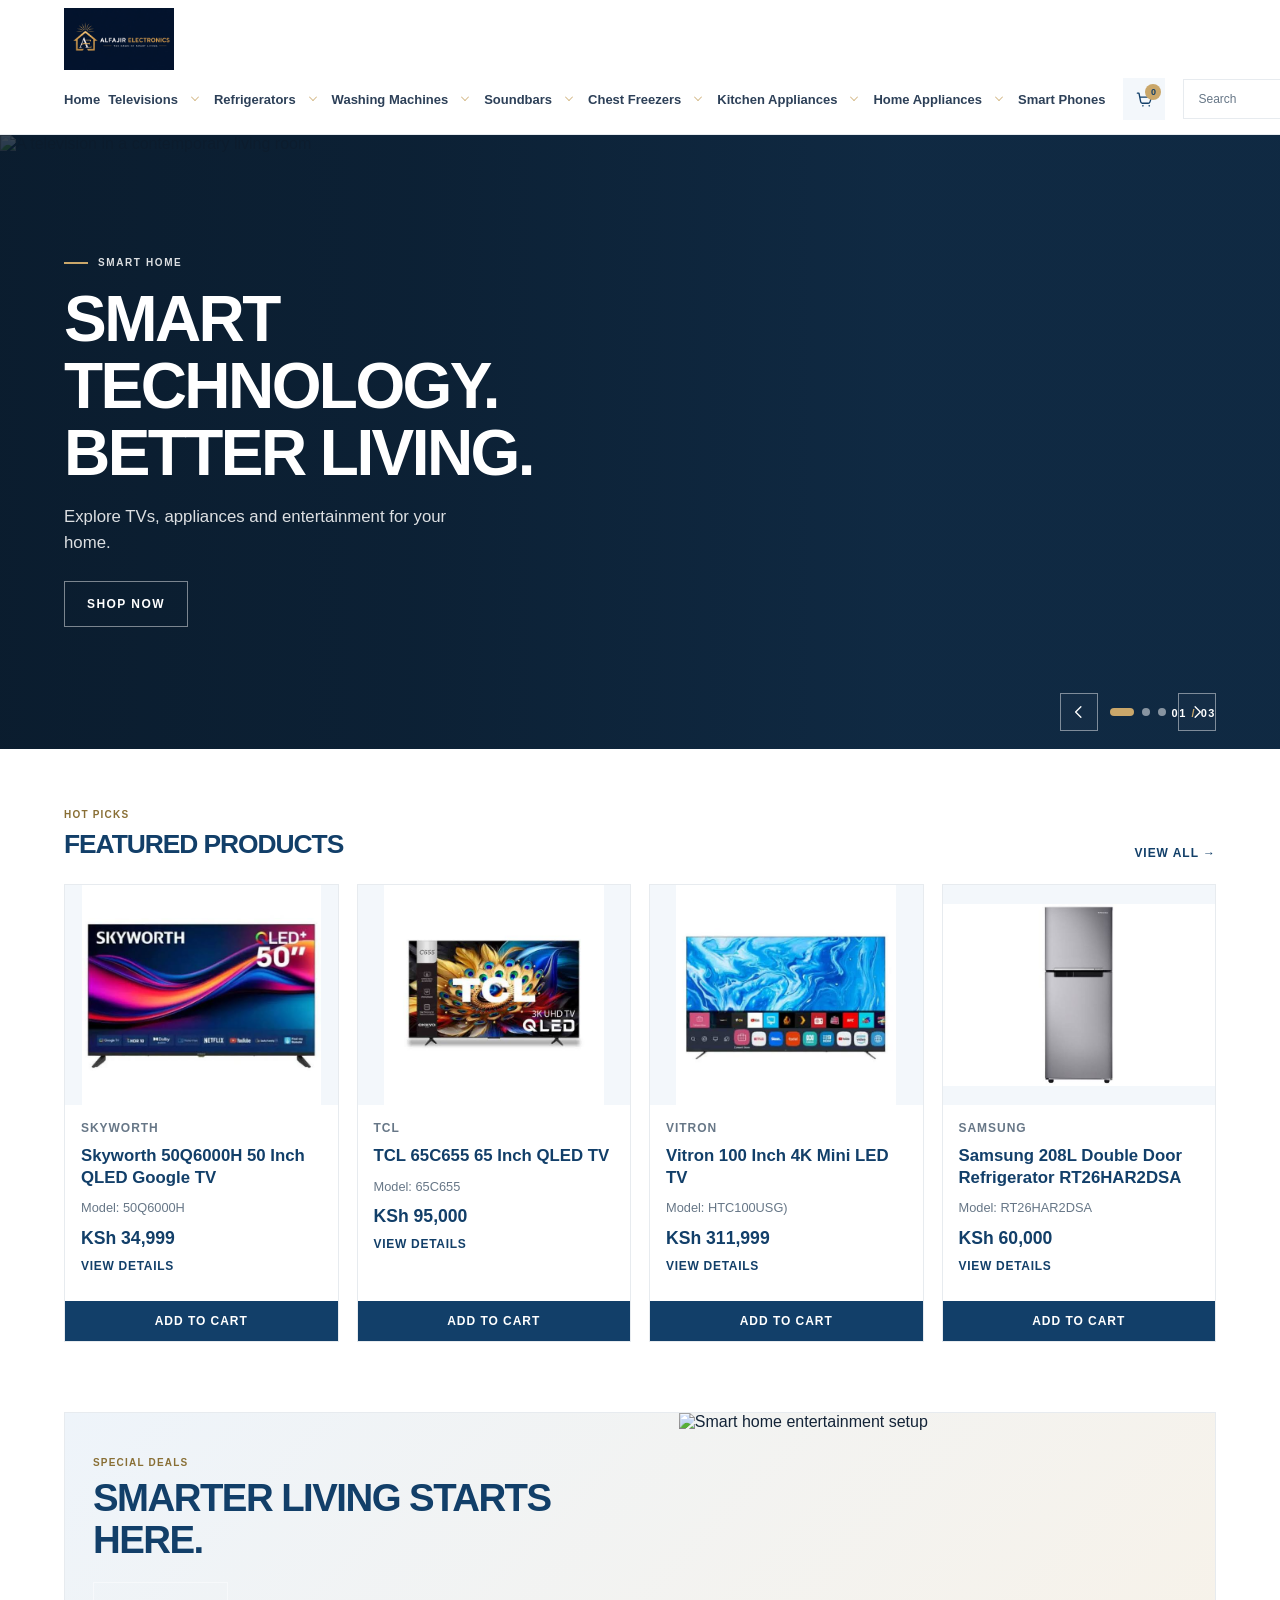
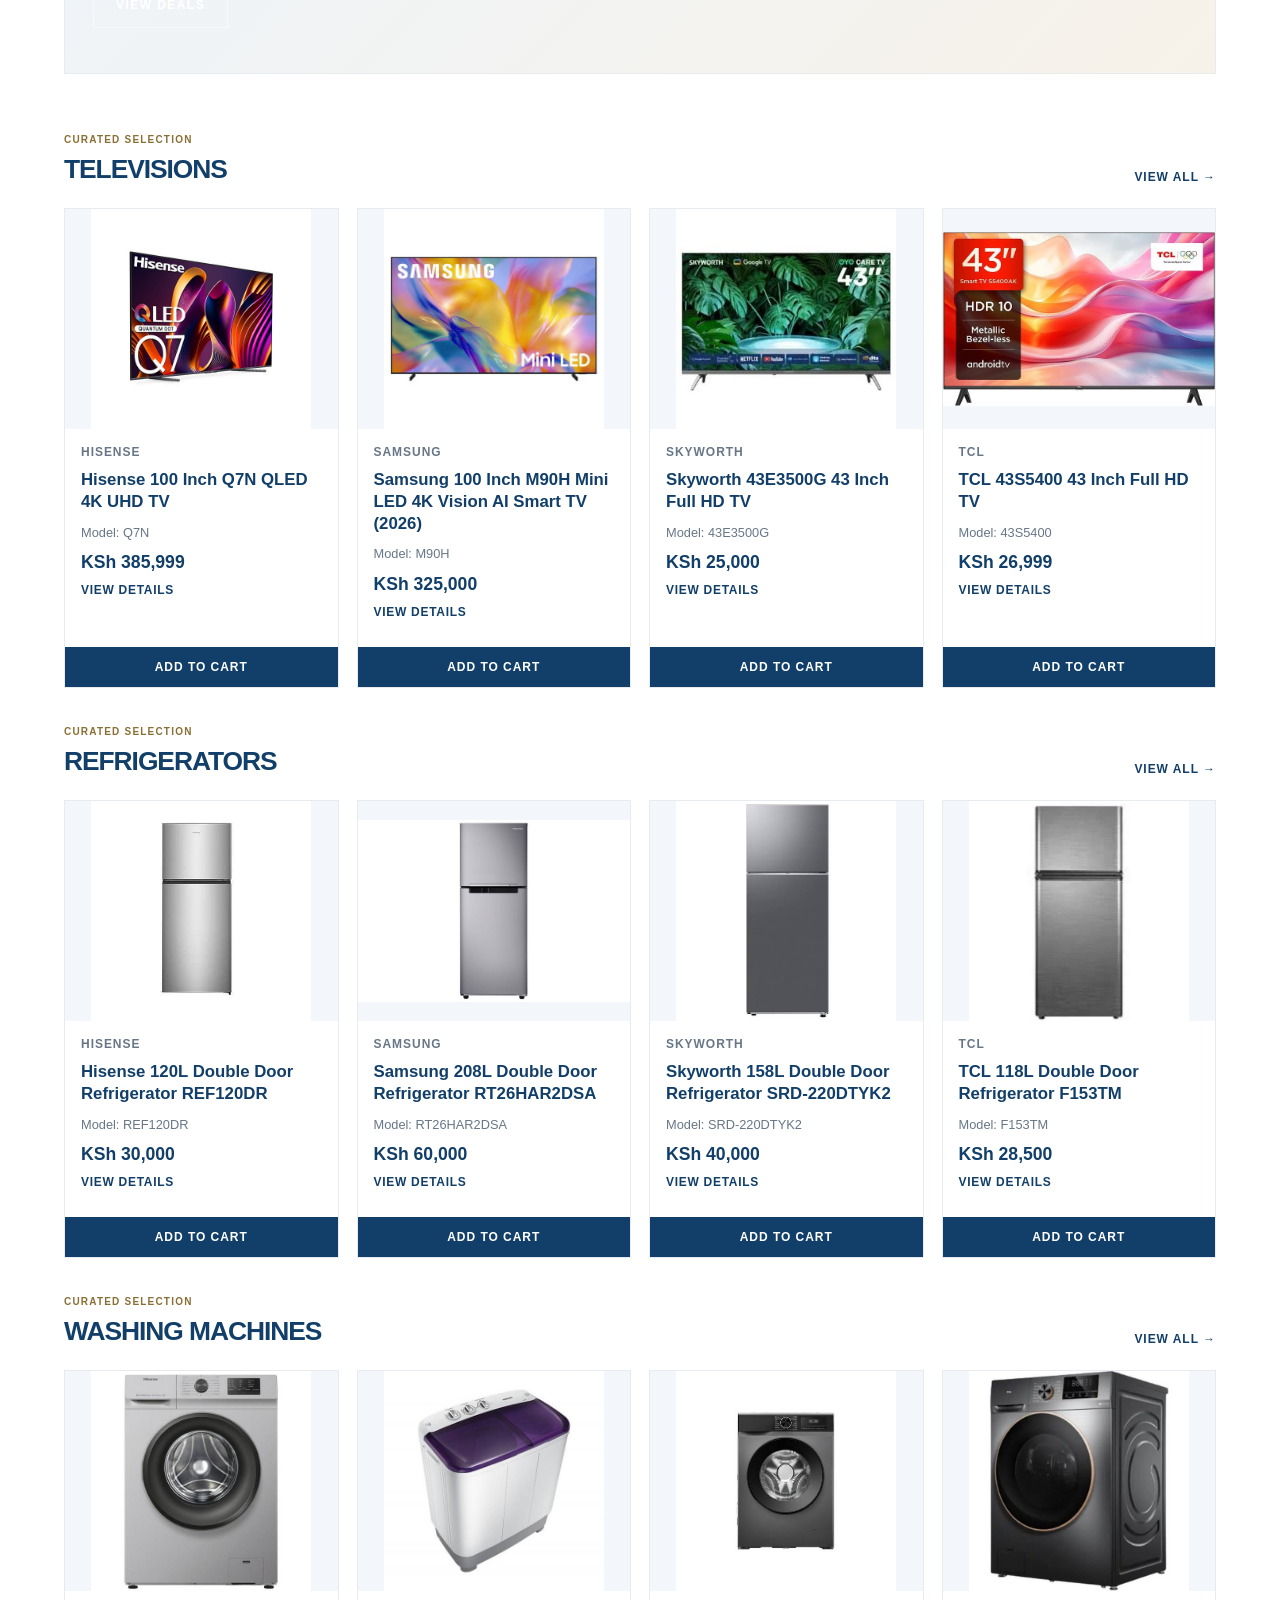
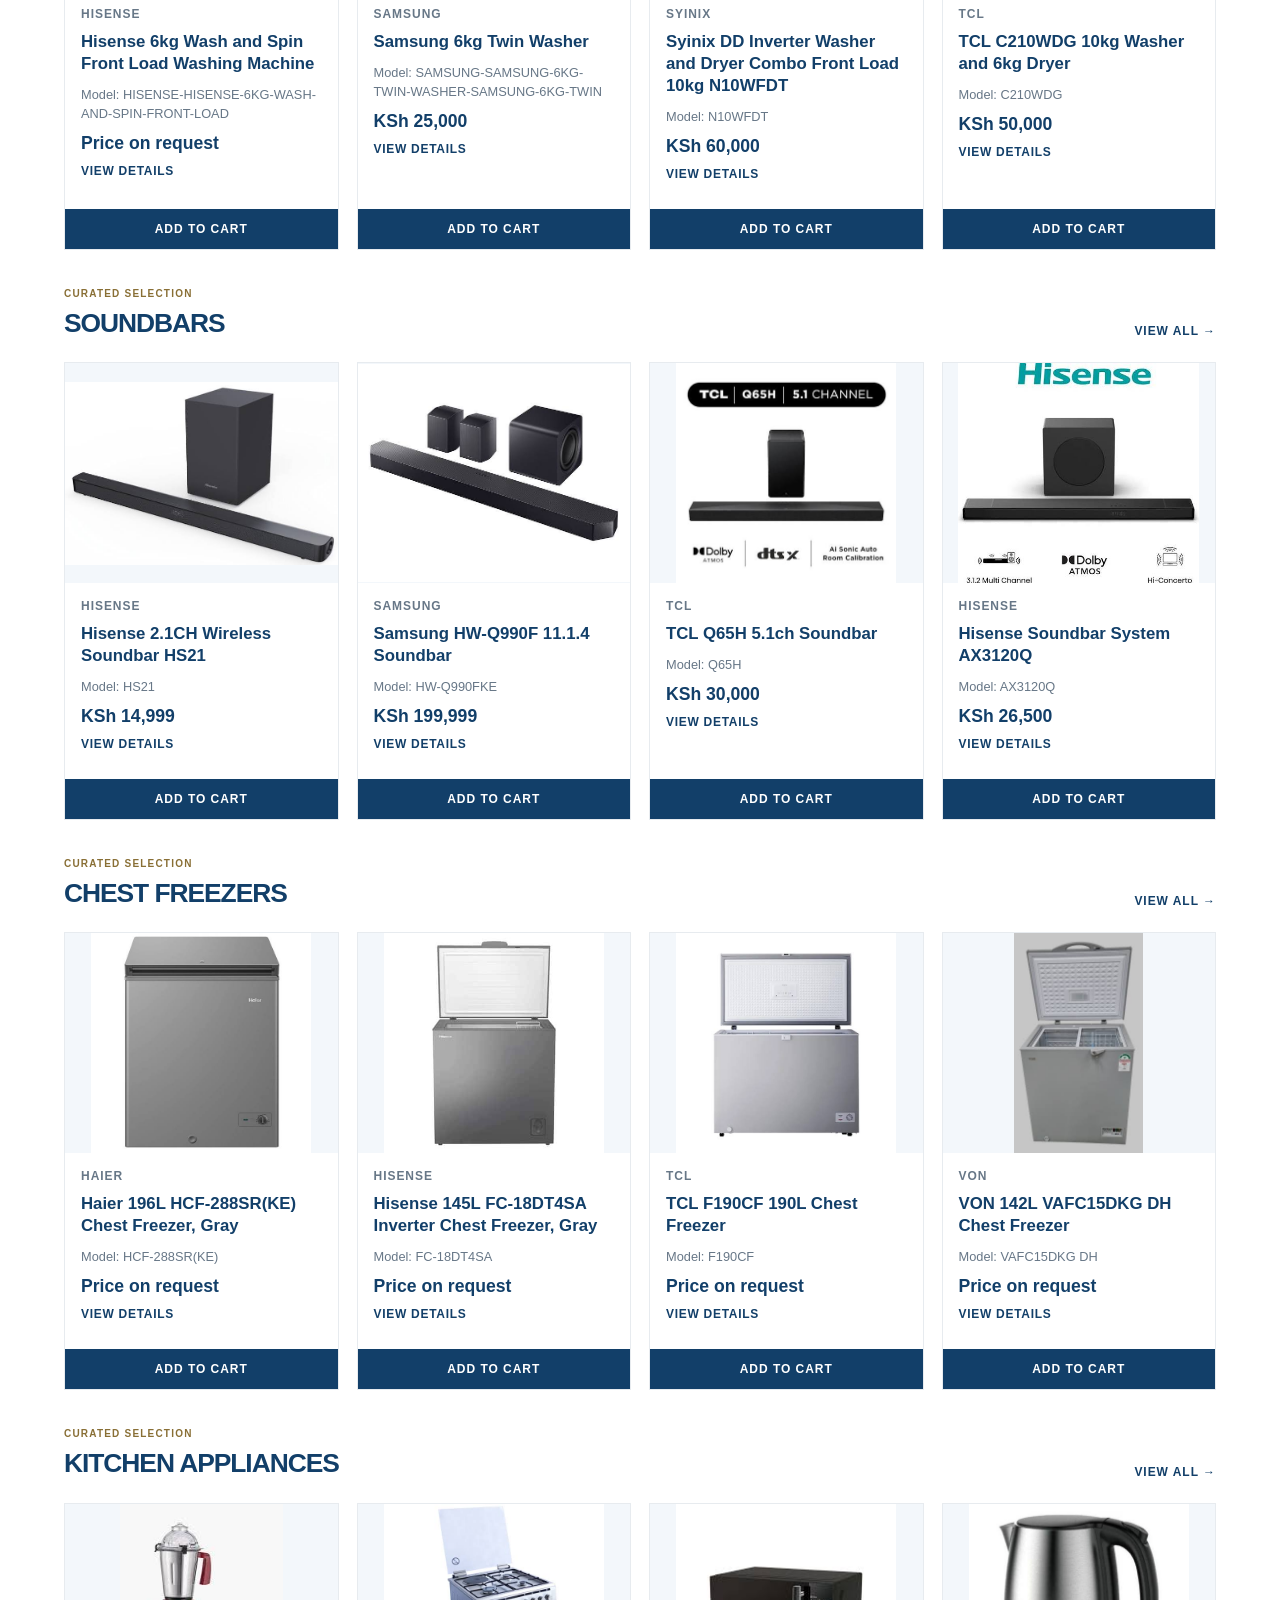
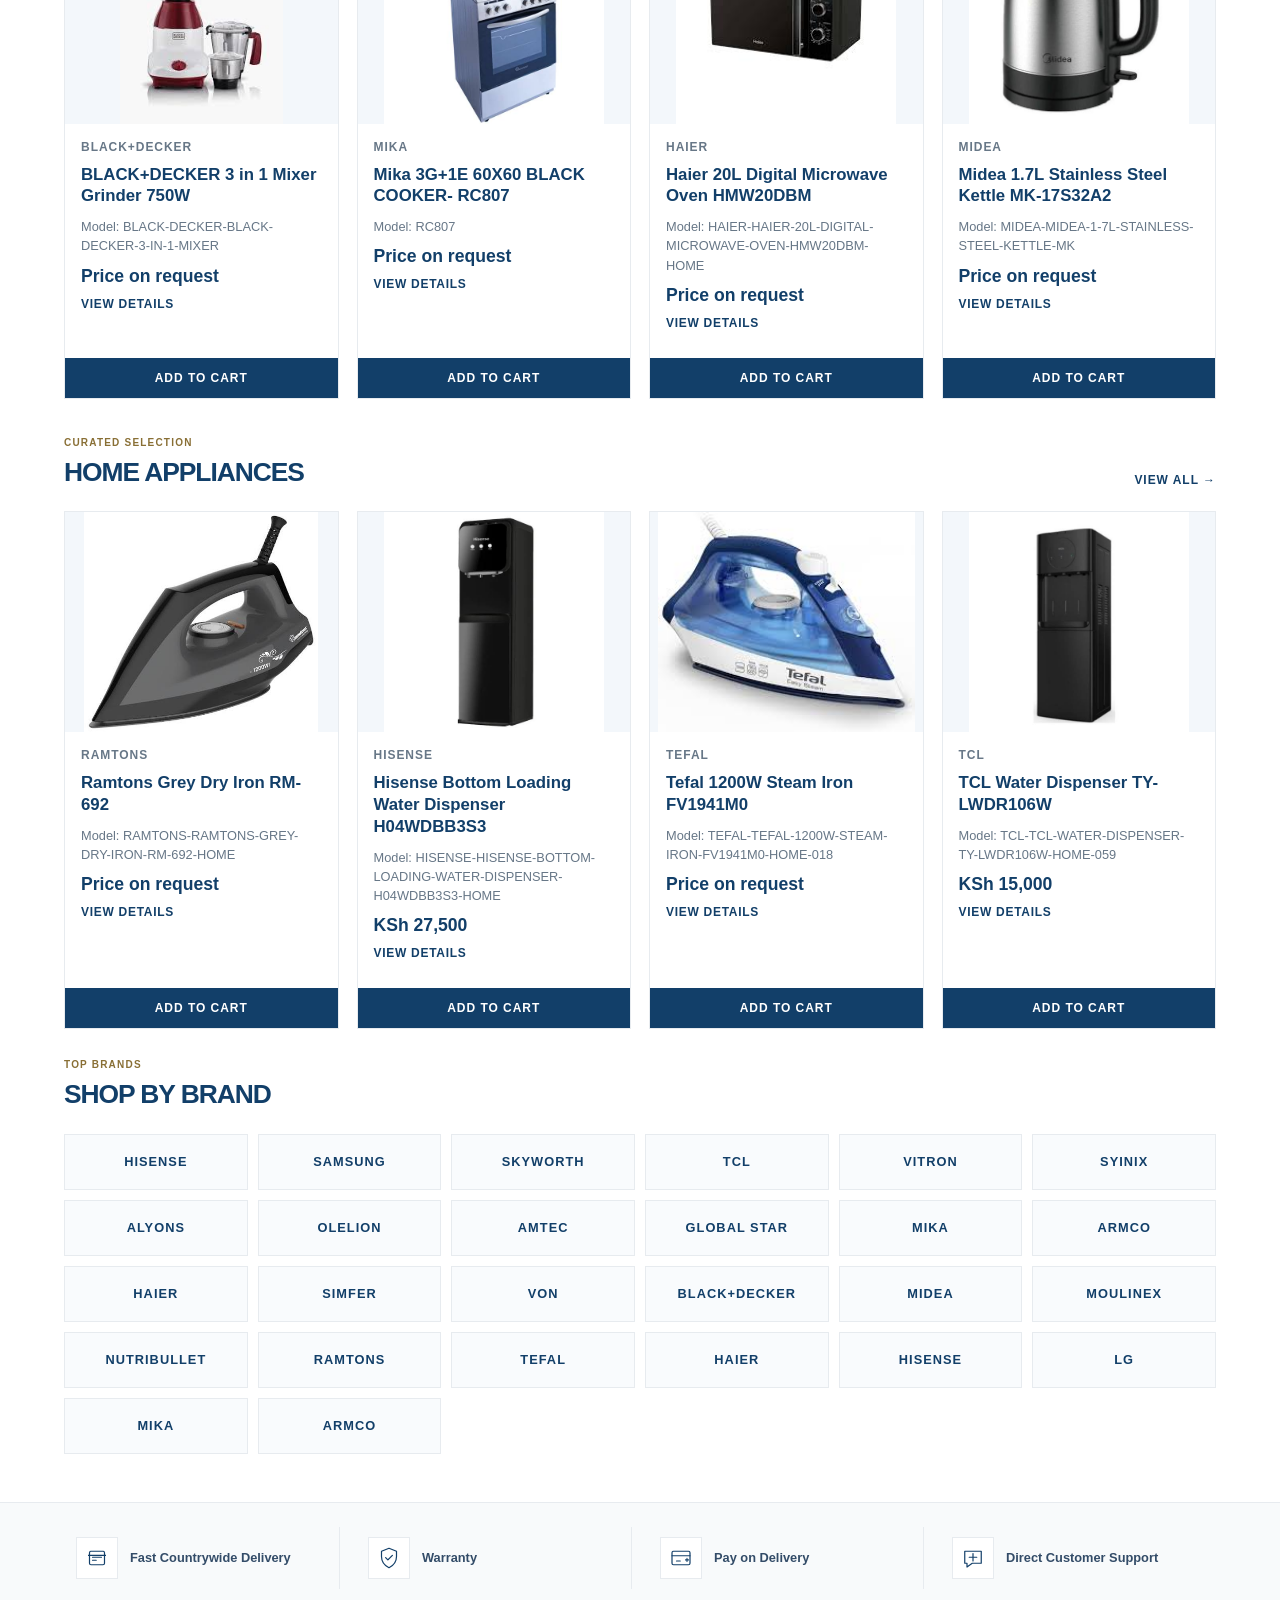
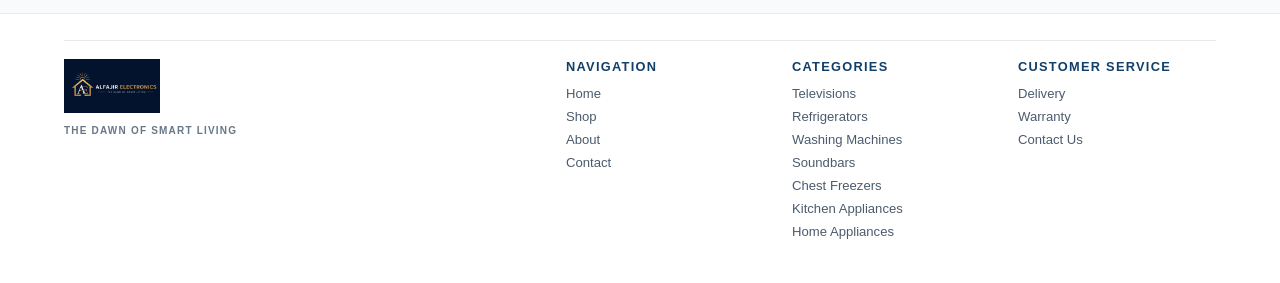
==== index.html @ 13060ac7 "Initial ALFAJIR website upload" ====
<!doctype html>
<html lang="en">
<head>
  <meta charset="utf-8">
  <meta name="viewport" content="width=device-width, initial-scale=1">
  <meta name="theme-color" content="#ffffff">
  <meta name="description" content="Discover electronics and home appliances at ALFAJIR. The dawn of smart living.">
  <title>ALFAJIR | The Dawn of Smart Living</title>
  <link rel="preconnect" href="https://images.unsplash.com">
  <link rel="stylesheet" href="css/style.css">
  <script src="js/products.js" defer></script>
  <script src="js/script.js" defer></script>
</head>
<body>
  <a class="skip-link" href="#main-content">Skip to content</a>

  <header class="site-header">
    <div class="header-inner">
      <a class="brand" href="index.html" aria-label="ALFAJIR home">
        <img class="brand-image" src="images/ALFAJIR LOGO.jpeg" alt="ALFAJIR logo" />
      </a>

      <button class="menu-toggle" type="button" aria-label="Open navigation" aria-expanded="false">
        <span></span>
        <span></span>
        <span></span>
      </button>

      <nav class="primary-navigation" id="primary-navigation" aria-label="Main navigation">
        <div class="category-navigation" id="category-navigation" aria-label="Shop by category"></div>
        <button class="cart-button" type="button" aria-label="View cart">
          <span class="cart-count" aria-live="polite">0</span>
          <svg viewBox="0 0 24 24" fill="none" aria-hidden="true">
            <path d="M3 4h2l2.2 11.1a2 2 0 0 0 2 1.6h7.7a2 2 0 0 0 1.9-1.4L21 9H6" stroke="currentColor" stroke-width="1.7" stroke-linecap="round" stroke-linejoin="round" />
            <circle cx="10" cy="20" r="1" fill="currentColor" />
            <circle cx="18" cy="20" r="1" fill="currentColor" />
          </svg>
        </button>
        <form class="search-form" role="search" aria-label="Search ALFAJIR">
          <label class="visually-hidden" for="site-search">Search ALFAJIR</label>
          <input id="site-search" name="q" type="search" placeholder="Search" autocomplete="off">
          <button type="submit" aria-label="Search">
            <svg viewBox="0 0 24 24" fill="none" aria-hidden="true">
              <circle cx="10.8" cy="10.8" r="6.3" stroke="currentColor" stroke-width="1.7" />
              <path d="m15.5 15.5 4.2 4.2" stroke="currentColor" stroke-width="1.7" stroke-linecap="round" />
            </svg>
          </button>
        </form>
      </nav>
    </div>
  </header>

  <main id="main-content">
    <section class="hero" id="home" aria-label="Featured announcements">
      <div class="hero-slides" aria-live="polite">
        <article class="hero-slide is-active" aria-hidden="false">
          <img class="hero-image" src="https://images.unsplash.com/photo-1593359677879-a4bb92f829d1?auto=format&fit=crop&w=1800&q=85" alt="A television in a contemporary living room" fetchpriority="high">
          <div class="hero-shade"></div>
          <div class="hero-content">
            <p class="eyebrow"><span></span> SMART HOME</p>
            <h1>SMART TECHNOLOGY. BETTER LIVING.</h1>
            <p class="hero-description">Explore TVs, appliances and entertainment for your home.</p>
            <a class="hero-link" href="#featured">SHOP NOW</a>
          </div>
          <p class="slide-note">01 <span>/</span> 03</p>
        </article>

        <article class="hero-slide" aria-hidden="true">
          <img class="hero-image" src="https://images.unsplash.com/photo-1556911220-bff31c812dba?auto=format&fit=crop&w=1800&q=85" alt="A bright, modern kitchen" loading="lazy">
          <div class="hero-shade"></div>
          <div class="hero-content">
            <p class="eyebrow"><span></span> HOME UPGRADE</p>
            <h2>UPGRADE YOUR HOME</h2>
            <p class="hero-description">Quality appliances from trusted brands.</p>
            <a class="hero-link" href="#featured">EXPLORE PRODUCTS</a>
          </div>
          <p class="slide-note">02 <span>/</span> 03</p>
        </article>

        <article class="hero-slide" aria-hidden="true">
          <img class="hero-image" src="https://images.unsplash.com/photo-1545454675-3531b543be5d?auto=format&fit=crop&w=1800&q=85" alt="A speaker ready for a listening session" loading="lazy">
          <div class="hero-shade"></div>
          <div class="hero-content">
            <p class="eyebrow"><span></span> SPECIAL OFFERS</p>
            <h2>DEALS FOR YOUR HOME</h2>
            <p class="hero-description">Discover selected products at great prices.</p>
            <a class="hero-link" href="#deals">SHOP DEALS</a>
          </div>
          <p class="slide-note">03 <span>/</span> 03</p>
        </article>
      </div>

      <div class="hero-controls" aria-label="Slider controls">
        <button class="slider-arrow slider-previous" type="button" aria-label="Previous slide">
          <svg viewBox="0 0 24 24" fill="none" aria-hidden="true"><path d="m14.5 5-7 7 7 7" stroke="currentColor" stroke-width="1.8" stroke-linecap="round" stroke-linejoin="round" /></svg>
        </button>
        <div class="slider-dots" aria-label="Choose a slide">
          <button class="slider-dot is-active" type="button" aria-label="Show slide 1" aria-pressed="true"></button>
          <button class="slider-dot" type="button" aria-label="Show slide 2" aria-pressed="false"></button>
          <button class="slider-dot" type="button" aria-label="Show slide 3" aria-pressed="false"></button>
        </div>
        <button class="slider-arrow slider-next" type="button" aria-label="Next slide">
          <svg viewBox="0 0 24 24" fill="none" aria-hidden="true"><path d="m9.5 5 7 7-7 7" stroke="currentColor" stroke-width="1.8" stroke-linecap="round" stroke-linejoin="round" /></svg>
        </button>
      </div>
    </section>

    <section class="featured-section section-wrap" id="featured">
      <div class="section-heading">
        <div>
          <p class="section-kicker">HOT PICKS</p>
          <h2>FEATURED PRODUCTS</h2>
        </div>
        <a class="view-link" href="#televisions">View All →</a>
      </div>
      <div class="product-grid featured-grid" id="featured-products"></div>
    </section>

    <section class="search-results-section section-wrap" id="search-results" aria-live="polite" hidden>
      <div class="section-heading">
        <div>
          <p class="section-kicker">SEARCH RESULTS</p>
          <h2 id="search-results-heading"></h2>
        </div>
        <button class="view-link clear-search" type="button">Clear Search</button>
      </div>
      <div class="product-grid" id="search-results-products"></div>
    </section>

    <section class="deal-banner section-wrap" id="deals" aria-label="Special deals">
      <div class="deal-banner-content">
        <div class="deal-copy">
          <p class="section-kicker">SPECIAL DEALS</p>
          <h2>Smarter living starts here.</h2>
          <a class="deal-link" href="#featured">VIEW DEALS</a>
        </div>
        <img src="https://images.unsplash.com/photo-1524758631624-e2822e304c36?auto=format&fit=crop&w=1200&q=80" alt="Smart home entertainment setup" loading="lazy">
      </div>
    </section>

    <div id="category-sections"></div>

    <section class="brands-section section-wrap" aria-labelledby="brands-heading">
      <div class="section-heading">
        <div>
          <p class="section-kicker">TOP BRANDS</p>
          <h2 id="brands-heading">SHOP BY BRAND</h2>
        </div>
      </div>
      <div class="brand-strip" id="brand-strip" aria-label="Brands in the ALFAJIR catalog"></div>
    </section>

    <section class="trust-section" id="about" aria-label="Why choose ALFAJIR">
      <div class="trust-grid section-wrap">
        <article class="trust-item">
          <span class="trust-icon" aria-hidden="true">
            <svg viewBox="0 0 32 32" fill="none"><path d="M4 12.5h24M8 7h16a2 2 0 0 1 2 2v14a2 2 0 0 1-2 2H8a2 2 0 0 1-2-2v-14a2 2 0 0 1 2-2Z" stroke="currentColor" stroke-width="1.6" stroke-linejoin="round"/><path d="M10 19h5M10 15h12" stroke="currentColor" stroke-width="1.5" stroke-linecap="round"/></svg>
          </span>
          <h3>Fast Countrywide Delivery</h3>
        </article>
        <article class="trust-item">
          <span class="trust-icon" aria-hidden="true">
            <svg viewBox="0 0 32 32" fill="none"><path d="M16 3 26 7v7c0 7-4.4 12.2-10 15-5.6-2.8-10-8-10-15V7l10-4Z" stroke="currentColor" stroke-width="1.6" stroke-linejoin="round"/><path d="m11.5 15.5 3 3 6-6" stroke="currentColor" stroke-width="1.7" stroke-linecap="round" stroke-linejoin="round"/></svg>
          </span>
          <h3>Warranty</h3>
        </article>
        <article class="trust-item">
          <span class="trust-icon" aria-hidden="true">
            <svg viewBox="0 0 32 32" fill="none"><rect x="4" y="7" width="24" height="18" rx="2" stroke="currentColor" stroke-width="1.6"/><path d="M4 13h24M10 20h5" stroke="currentColor" stroke-width="1.6" stroke-linecap="round"/><path d="M22 18.5h4M24 16.5v4" stroke="currentColor" stroke-width="1.4" stroke-linecap="round"/></svg>
          </span>
          <h3>Pay on Delivery</h3>
        </article>
        <article class="trust-item" id="contact">
          <span class="trust-icon" aria-hidden="true">
            <svg viewBox="0 0 32 32" fill="none"><path d="M5 7h22v16H15l-7 5v-5H5z" stroke="currentColor" stroke-width="1.6" stroke-linejoin="round"/><path d="M11 15h10M16 10v10" stroke="currentColor" stroke-width="1.6" stroke-linecap="round"/></svg>
          </span>
          <h3>Direct Customer Support</h3>
        </article>
      </div>
    </section>
  </main>

  <footer class="site-footer">
    <div class="footer-inner section-wrap">
      <div class="footer-brand">
        <img src="images/ALFAJIR LOGO.jpeg" alt="ALFAJIR logo">
        <p>THE DAWN OF SMART LIVING</p>
      </div>

      <div class="footer-links">
        <div>
          <h3>Navigation</h3>
          <a href="index.html">Home</a>
          <a href="category.html?category=televisions">Shop</a>
          <a href="#about">About</a>
          <a href="#contact">Contact</a>
        </div>
        <div>
          <h3>Categories</h3>
          <a href="category.html?category=televisions">Televisions</a>
          <a href="category.html?category=refrigerators">Refrigerators</a>
          <a href="category.html?category=washing-machines">Washing Machines</a>
          <a href="category.html?category=sound-bars">Soundbars</a>
          <a href="category.html?category=chest-freezers">Chest Freezers</a>
          <a href="category.html?category=kitchen-appliances">Kitchen Appliances</a>
          <a href="category.html?category=home-appliances">Home Appliances</a>
        </div>
        <div>
          <h3>Customer service</h3>
          <a href="#">Delivery</a>
          <a href="#">Warranty</a>
          <a href="#contact">Contact Us</a>
        </div>
      </div>
    </div>
  </footer>
</body>
</html>
---- css/style.css ----
:root {
  color-scheme: light;
  --color-ink: #132337;
  --color-blue: #123f69;
  --color-blue-soft: #f3f7fb;
  --color-gold: #caa76a;
  --color-gold-soft: #f9f0df;
  --color-line: #e7ebef;
  --color-white: #fff;
  --color-muted: #677787;
  --content-width: 1200px;
  --page-gutter: clamp(20px, 5vw, 72px);
}

* {
  box-sizing: border-box;
}

html {
  scroll-behavior: smooth;
}

body {
  margin: 0;
  background: var(--color-white);
  color: var(--color-ink);
  font-family: "Segoe UI", Arial, sans-serif;
  -webkit-font-smoothing: antialiased;
  overflow-x: hidden;
}

img {
  display: block;
  max-width: 100%;
}

button,
input,
a {
  font: inherit;
}

button,
a {
  -webkit-tap-highlight-color: transparent;
}

a {
  color: inherit;
  text-decoration: none;
}

button:focus-visible,
a:focus-visible,
input:focus-visible {
  outline: 2px solid var(--color-gold);
  outline-offset: 3px;
}

.visually-hidden,
.skip-link:not(:focus) {
  position: absolute;
  width: 1px;
  height: 1px;
  padding: 0;
  margin: -1px;
  overflow: hidden;
  clip: rect(0, 0, 0, 0);
  white-space: nowrap;
  border: 0;
}

.skip-link:focus {
  position: fixed;
  z-index: 20;
  top: 12px;
  left: 12px;
  padding: 10px 14px;
  background: var(--color-white);
  color: var(--color-blue);
  box-shadow: 0 24px 60px rgb(19 35 55 / 14%);
}

.site-header {
  position: sticky;
  top: 0;
  z-index: 12;
  background: rgba(255, 255, 255, 0.94);
  backdrop-filter: blur(10px);
  border-bottom: 1px solid var(--color-line);
}

.header-inner {
  position: relative;
  display: flex;
  flex-wrap: wrap;
  align-items: center;
  width: min(100% - var(--page-gutter) * 2, var(--content-width));
  margin: 0 auto;
  padding-top: 8px;
}

.brand {
  display: inline-flex;
  align-items: center;
  justify-content: center;
  min-width: 0;
}

.brand-image {
  display: block;
  width: auto;
  height: 62px;
  max-width: 100%;
  object-fit: contain;
}

.primary-navigation {
  display: flex;
  align-items: center;
  flex: 0 0 100%;
  gap: 18px;
  margin: 0;
  padding: 8px 0 14px;
}

.category-navigation {
  display: flex;
  flex: 1;
  align-items: center;
  justify-content: flex-start;
  gap: 8px;
}

.nav-category {
  position: relative;
  display: flex;
  align-items: center;
  gap: 6px;
}

.nav-category-title,
.nav-home {
  display: inline-flex;
  align-items: center;
  min-height: 34px;
  color: #2d4058;
  font-size: 13px;
  font-weight: 700;
  white-space: nowrap;
}

.nav-category-title:hover,
.nav-home:hover {
  color: var(--color-blue);
}

.nav-category-toggle {
  display: inline-flex;
  align-items: center;
  justify-content: center;
  width: 22px;
  min-height: 34px;
  padding: 4px 0;
  border: 0;
  background: transparent;
  color: #2d4058;
  font-size: 13px;
  font-weight: 700;
  white-space: nowrap;
  cursor: pointer;
}

.nav-category-link {
  display: inline-flex;
  align-items: center;
  min-height: 34px;
  padding: 4px 0;
  color: #2d4058;
  font-size: 13px;
  font-weight: 700;
  white-space: nowrap;
}

.nav-category-link:hover,
.nav-category-link:focus-visible {
  color: var(--color-blue);
}

.nav-category-toggle::after {
  width: 7px;
  height: 7px;
  border-right: 1.5px solid var(--color-gold);
  border-bottom: 1.5px solid var(--color-gold);
  content: "";
  transform: translateY(-2px) rotate(45deg) scale(0.7);
  transition: transform 160ms ease;
}

.nav-category:hover .nav-category-toggle,
.nav-category:focus-within .nav-category-toggle,
.nav-category.is-open .nav-category-toggle {
  color: var(--color-blue);
}

.nav-category.is-open .nav-category-toggle::after {
  transform: translateY(2px) rotate(225deg) scale(0.7);
}

.category-menu {
  position: absolute;
  top: 100%;
  left: -14px;
  z-index: 14;
  display: none;
  min-width: 220px;
  padding: 8px 0;
  border: 1px solid var(--color-line);
  background: var(--color-white);
  box-shadow: 0 14px 28px rgb(19 35 55 / 14%);
}

.nav-category:hover .category-menu,
.nav-category:focus-within .category-menu,
.nav-category.is-open .category-menu {
  display: grid;
}

.category-menu-link {
  padding: 10px 16px;
  color: #344a61;
  font-size: 13px;
  font-weight: 600;
  white-space: nowrap;
}

.category-menu-link:hover,
.category-menu-link:focus-visible {
  background: var(--color-blue-soft);
  color: var(--color-blue);
}

.category-menu-link:first-child {
  color: var(--color-blue);
  font-weight: 800;
}

.nav-link {
  position: relative;
  padding: 8px 0;
  color: #2d4058;
  font-size: 12px;
  font-weight: 700;
  letter-spacing: 0.04em;
  text-transform: uppercase;
}

.nav-link:hover,
.nav-link.is-current {
  color: var(--color-blue);
}

.nav-link.is-current::after {
  position: absolute;
  right: 0;
  bottom: -8px;
  left: 0;
  height: 2px;
  background: var(--color-gold);
  content: "";
}

.cart-button {
  position: relative;
  display: inline-grid;
  place-items: center;
  width: 42px;
  height: 42px;
  padding: 0;
  border: 0;
  background: var(--color-blue-soft);
  color: var(--color-blue);
  cursor: pointer;
}

.cart-button svg {
  width: 19px;
  height: 19px;
}

.cart-count {
  position: absolute;
  top: 6px;
  right: 4px;
  display: grid;
  place-items: center;
  min-width: 16px;
  height: 16px;
  padding: 0 4px;
  border-radius: 99px;
  background: var(--color-gold);
  color: var(--color-blue);
  font-size: 9px;
  font-weight: 800;
}

.search-form {
  display: flex;
  align-items: center;
  width: 150px;
  height: 40px;
  padding: 0 10px 0 12px;
  border: 1px solid var(--color-line);
  background: var(--color-white);
}

.search-form input {
  width: 100%;
  min-width: 0;
  border: 0;
  outline: none;
  background: transparent;
  color: var(--color-ink);
  font-size: 12px;
}

.search-form input::placeholder {
  color: var(--color-muted);
}

.search-form button {
  display: inline-grid;
  place-items: center;
  width: 24px;
  height: 24px;
  padding: 0;
  border: 0;
  background: transparent;
  color: var(--color-blue);
  cursor: pointer;
}

.search-form button svg {
  width: 16px;
  height: 16px;
}

.menu-toggle {
  display: none;
  flex-direction: column;
  gap: 4px;
  align-items: center;
  justify-content: center;
  width: 42px;
  height: 42px;
  margin-left: auto;
  padding: 0;
  border: 1px solid var(--color-line);
  background: var(--color-white);
  cursor: pointer;
}

.category-empty {
  grid-column: 1 / -1;
  margin: 0;
  padding: 18px 0;
  color: var(--color-muted);
  font-size: 0.9rem;
}

.menu-toggle span {
  width: 18px;
  height: 2px;
  background: var(--color-blue);
}

.hero {
  position: relative;
  overflow: hidden;
  background: #112d48;
}

.hero-slides {
  position: relative;
  min-height: clamp(460px, 48vw, 620px);
}

.hero-slide {
  position: absolute;
  inset: 0;
  opacity: 0;
  pointer-events: none;
  transition: opacity 650ms ease;
}

.hero-slide.is-active {
  z-index: 1;
  opacity: 1;
  pointer-events: auto;
}

.hero-image,
.hero-shade {
  position: absolute;
  inset: 0;
  width: 100%;
  height: 100%;
}

.hero-image {
  object-fit: cover;
  object-position: center;
}

.hero-shade {
  background: linear-gradient(90deg, rgb(9 25 41 / 82%) 0%, rgb(9 25 41 / 62%) 32%, rgb(9 25 41 / 18%) 70%);
}

.hero-content {
  position: relative;
  z-index: 2;
  display: flex;
  flex-direction: column;
  justify-content: center;
  width: min(100% - var(--page-gutter) * 2, var(--content-width));
  min-height: clamp(460px, 48vw, 620px);
  margin: 0 auto;
  color: var(--color-white);
}

.eyebrow {
  display: flex;
  align-items: center;
  gap: 10px;
  margin: 0 0 18px;
  color: rgba(255, 255, 255, 0.86);
  font-size: 10px;
  font-weight: 700;
  letter-spacing: 0.16em;
  text-transform: uppercase;
}

.eyebrow span {
  width: 24px;
  height: 2px;
  background: var(--color-gold);
}

.hero-content h1,
.hero-content h2 {
  max-width: 620px;
  margin: 0;
  font-size: clamp(2.7rem, 5vw, 5rem);
  line-height: 1.05;
  letter-spacing: -0.04em;
  text-transform: uppercase;
}

.hero-description {
  max-width: 420px;
  margin: 16px 0 24px;
  color: rgba(255, 255, 255, 0.86);
  font-size: 1.05rem;
  line-height: 1.6;
}

.hero-link,
.deal-link {
  display: inline-flex;
  align-items: center;
  justify-content: center;
  width: fit-content;
  min-height: 46px;
  padding: 0 22px;
  color: var(--color-white);
  border: 1px solid rgba(255, 255, 255, 0.46);
  font-size: 12px;
  font-weight: 800;
  letter-spacing: 0.12em;
  text-transform: uppercase;
  transition: background 180ms ease, color 180ms ease, border-color 180ms ease;
}

.hero-link:hover,
.deal-link:hover {
  background: var(--color-white);
  color: var(--color-blue);
  border-color: var(--color-white);
}

.slide-note {
  position: absolute;
  right: max(var(--page-gutter), calc((100vw - var(--content-width)) / 2));
  bottom: 30px;
  z-index: 2;
  margin: 0;
  color: var(--color-white);
  font-size: 11px;
  font-weight: 700;
  letter-spacing: 0.14em;
}

.slide-note span {
  color: var(--color-gold);
}

.hero-controls {
  position: absolute;
  right: max(var(--page-gutter), calc((100vw - var(--content-width)) / 2));
  bottom: 18px;
  z-index: 3;
  display: flex;
  align-items: center;
  gap: 12px;
}

.slider-arrow {
  display: inline-grid;
  place-items: center;
  width: 38px;
  height: 38px;
  padding: 0;
  border: 1px solid rgba(255, 255, 255, 0.45);
  background: rgba(255, 255, 255, 0.02);
  color: var(--color-white);
  cursor: pointer;
}

.slider-arrow svg {
  width: 18px;
  height: 18px;
}

.slider-dots {
  display: flex;
  align-items: center;
  gap: 8px;
}

.slider-dot {
  width: 8px;
  height: 8px;
  padding: 0;
  border: 0;
  border-radius: 50%;
  background: rgba(255, 255, 255, 0.5);
  cursor: pointer;
}

.slider-dot.is-active {
  width: 24px;
  border-radius: 999px;
  background: var(--color-gold);
}

.section-wrap {
  width: min(100% - var(--page-gutter) * 2, var(--content-width));
  margin: 0 auto;
}

.category-section,
.featured-section,
.brands-section,
.deal-banner {
  padding-top: 60px;
  padding-bottom: 10px;
}

.section-heading {
  display: flex;
  align-items: end;
  justify-content: space-between;
  gap: 16px;
  margin-bottom: 24px;
}

.section-kicker {
  margin: 0 0 9px;
  color: #896f35;
  font-size: 10px;
  font-weight: 800;
  letter-spacing: 0.12em;
  text-transform: uppercase;
}

.section-heading h2 {
  margin: 0;
  color: var(--color-blue);
  font-size: clamp(1.65rem, 2vw, 2.4rem);
  line-height: 1.15;
  letter-spacing: -0.04em;
  text-transform: uppercase;
}

.heading-rule {
  flex: 1;
  max-width: 240px;
  height: 1px;
  background: var(--color-line);
}

.view-link {
  display: inline-flex;
  align-items: center;
  gap: 8px;
  padding: 0;
  border: 0;
  background: transparent;
  color: var(--color-blue);
  font-size: 12px;
  font-weight: 700;
  text-transform: uppercase;
  letter-spacing: 0.08em;
  cursor: pointer;
}

.category-grid {
  display: grid;
  grid-template-columns: repeat(3, minmax(0, 1fr));
  gap: 18px;
}

.category-card {
  position: relative;
  min-width: 0;
  overflow: hidden;
  aspect-ratio: 1.7;
  background: #eaf0f5;
}

.category-card img {
  width: 100%;
  height: 100%;
  object-fit: cover;
  transition: transform 260ms ease;
}

.category-card:hover img {
  transform: scale(1.04);
}

.category-card::after {
  position: absolute;
  inset: auto 0 0 0;
  height: 52%;
  background: linear-gradient(180deg, transparent, rgb(9 20 32 / 72%));
  content: "";
}

.category-label {
  position: absolute;
  right: 16px;
  bottom: 16px;
  left: 16px;
  z-index: 1;
  display: flex;
  align-items: center;
  justify-content: space-between;
  gap: 12px;
  color: var(--color-white);
}

.category-label h3 {
  margin: 0;
  font-size: 1.05rem;
  font-weight: 700;
}

.category-label span {
  color: var(--color-gold);
  font-size: 1.3rem;
}

.product-grid {
  display: grid;
  grid-template-columns: repeat(4, minmax(0, 1fr));
  gap: 18px;
}

.product-card {
  display: flex;
  flex-direction: column;
  background: var(--color-white);
  border: 1px solid var(--color-line);
  transition: transform 180ms ease, box-shadow 180ms ease;
}

.product-card:hover {
  transform: translateY(-2px);
  box-shadow: 0 14px 28px rgb(19 35 55 / 8%);
}

.product-card-link {
  display: flex;
  flex: 1;
  flex-direction: column;
  color: inherit;
}

.product-card-link:focus-visible {
  outline-offset: -3px;
}

.product-image-wrap {
  overflow: hidden;
  background: var(--color-blue-soft);
}

.product-image-wrap img {
  width: 100%;
  height: 220px;
  object-fit: contain;
}

.product-card[data-product-id="samsung-7kg-top-loader"] .product-image-wrap img {
  object-fit: contain;
}

.product-body {
  display: flex;
  flex: 1;
  flex-direction: column;
  padding: 16px 16px 14px;
}

.product-brand {
  margin: 0 0 10px;
  color: var(--color-muted);
  font-size: 12px;
  font-weight: 700;
  letter-spacing: 0.08em;
  text-transform: uppercase;
}

.product-name {
  margin: 0 0 10px;
  color: var(--color-blue);
  font-size: 1.05rem;
  font-weight: 700;
  line-height: 1.3;
}

.product-model {
  margin: 0 0 10px;
  color: var(--color-muted);
  font-size: 0.8rem;
  line-height: 1.5;
}

.product-details-action {
  display: inline-block;
  margin-top: 10px;
  color: var(--color-blue);
  font-size: 0.75rem;
  font-weight: 800;
  letter-spacing: 0.06em;
  text-transform: uppercase;
}

.product-footer {
  display: flex;
  align-items: center;
  justify-content: space-between;
  gap: 10px;
  margin-top: auto;
}

.product-price {
  color: var(--color-blue);
  font-size: 1.1rem;
  font-weight: 800;
}

.product-stock {
  color: #1a8b4d;
  font-size: 11px;
  font-weight: 700;
  letter-spacing: 0.06em;
  text-transform: uppercase;
}

.product-stock.is-out {
  color: #b34c3a;
}

.add-to-cart {
  margin-top: 14px;
  min-height: 40px;
  padding: 0 14px;
  border: 0;
  background: var(--color-blue);
  color: var(--color-white);
  font-size: 12px;
  font-weight: 800;
  letter-spacing: 0.08em;
  text-transform: uppercase;
  cursor: pointer;
}

#category-sections {
  display: grid;
  gap: 10px;
  padding-bottom: 10px;
}

.product-section {
  padding-top: 28px;
}

.category-shopping-page {
  min-height: 58vh;
  padding-top: 28px;
  padding-bottom: 54px;
}

.breadcrumbs {
  display: flex;
  align-items: center;
  gap: 10px;
  margin-bottom: 24px;
  color: var(--color-muted);
  font-size: 0.85rem;
}

.breadcrumbs a { color: var(--color-blue); font-weight: 700; }
.category-page-heading h1 { margin: 0; color: var(--color-blue); font-size: clamp(2rem, 4vw, 3rem); }
.result-count { margin: 0 0 16px; color: var(--color-muted); font-size: 0.85rem; }

.catalog-layout {
  display: grid;
  grid-template-columns: minmax(220px, 250px) minmax(0, 1fr);
  align-items: start;
  gap: 30px;
}

.catalog-sidebar {
  position: sticky;
  top: 108px;
  max-height: calc(100vh - 128px);
  overflow-y: auto;
  padding: 18px;
  border: 1px solid var(--color-line);
  border-top: 2px solid var(--color-gold);
  background: var(--color-white);
  box-shadow: 0 8px 24px rgb(19 35 55 / 5%);
}

.catalog-sidebar-heading,
.mobile-filter-panel-heading {
  display: flex;
  align-items: center;
  justify-content: space-between;
  gap: 12px;
}

.catalog-sidebar-heading {
  padding-bottom: 14px;
  border-bottom: 1px solid var(--color-line);
}

.catalog-sidebar-heading h2,
.mobile-filter-panel-heading h2 {
  margin: 0;
  color: var(--color-blue);
  font-size: 1rem;
}

.clear-filters {
  padding: 4px 0;
  border: 0;
  background: transparent;
  color: var(--color-blue);
  font-size: 0.75rem;
  font-weight: 700;
  text-decoration: underline;
  text-underline-offset: 3px;
  cursor: pointer;
}

.catalog-sidebar-filters {
  display: grid;
  gap: 18px;
  padding-top: 16px;
}

.catalog-filter-group {
  display: grid;
  gap: 9px;
  min-width: 0;
  margin: 0;
  padding: 0;
  border: 0;
}

.catalog-filter-group + .catalog-filter-group {
  padding-top: 15px;
  border-top: 1px solid var(--color-line);
}

.catalog-filter-group legend {
  margin-bottom: 9px;
  padding: 0;
  color: var(--color-ink);
  font-size: 0.78rem;
  font-weight: 800;
}

.catalog-brand-options {
  display: grid;
  gap: 6px;
  max-height: 220px;
  overflow-y: auto;
}

.catalog-brand-options .filter-chip {
  width: 100%;
  min-height: 36px;
  padding: 7px 10px;
  border-radius: 2px;
  text-align: left;
  text-transform: none;
  letter-spacing: 0;
}

.catalog-brand-options .filter-chip:hover {
  border-color: var(--color-blue);
  background: var(--color-blue-soft);
}

.catalog-price-range {
  display: grid;
  gap: 10px;
}

.catalog-filter {
  display: grid;
  gap: 5px;
  min-width: 0;
  color: var(--color-muted);
  font-size: 0.72rem;
  font-weight: 700;
}

.catalog-filter input,
.catalog-filter select {
  width: 100%;
  min-height: 36px;
  padding: 6px 9px;
  border: 1px solid var(--color-line);
  border-radius: 2px;
  background: var(--color-white);
  color: var(--color-ink);
  font-size: 0.8rem;
}

.catalog-filter input:focus,
.catalog-filter select:focus {
  border-color: var(--color-blue);
}

.catalog-results {
  min-width: 0;
}

.catalog-toolbar {
  display: flex;
  align-items: center;
  justify-content: space-between;
  gap: 16px;
  min-height: 46px;
  margin-bottom: 16px;
}

.catalog-toolbar .result-count {
  margin: 0;
  color: var(--color-blue);
  font-weight: 700;
}

.catalog-sort {
  display: flex;
  align-items: center;
  gap: 9px;
  color: var(--color-muted);
  font-size: 0.75rem;
  font-weight: 700;
}

.catalog-sort select {
  min-height: 38px;
  max-width: 210px;
  padding: 6px 10px;
  border: 1px solid var(--color-line);
  background: var(--color-white);
  color: var(--color-ink);
  font-size: 0.8rem;
}

.catalog-results .product-grid {
  grid-template-columns: repeat(3, minmax(0, 1fr));
}

.mobile-filter-button,
.filter-apply,
.mobile-filter-panel {
  display: none;
}

.filter-chip {
  min-height: 32px;
  padding: 0 12px;
  border: 1px solid var(--color-line);
  background: var(--color-white);
  color: var(--color-blue);
  font-size: 11px;
  font-weight: 700;
  letter-spacing: 0.04em;
  text-transform: uppercase;
  cursor: pointer;
}

.filter-chip.is-active {
  border-color: var(--color-gold);
  background: var(--color-gold-soft);
  color: var(--color-blue);
}

.mobile-filter-close {
  display: grid;
  place-items: center;
  width: 38px;
  height: 38px;
  padding: 0;
  border: 1px solid var(--color-line);
  background: var(--color-white);
  color: var(--color-blue);
  font-size: 1.5rem;
  cursor: pointer;
}

.mobile-filter-panel[open] {
  position: fixed;
  inset: 0 0 0 auto;
  display: block;
  width: min(90vw, 390px);
  max-width: none;
  height: 100dvh;
  max-height: 100dvh;
  margin: 0;
  padding: 0;
  overflow: visible;
  border: 0;
  background: var(--color-white);
  box-shadow: -16px 0 40px rgb(19 35 55 / 16%);
  animation: filter-panel-enter 220ms ease-out;
}

@keyframes filter-panel-enter {
  from {
    transform: translateX(100%);
  }
  to {
    transform: translateX(0);
  }
}

.mobile-filter-panel::backdrop {
  background: rgb(10 25 40 / 48%);
}

.mobile-filter-panel-inner {
  display: flex;
  flex-direction: column;
  height: 100%;
  padding: 20px;
  overflow-y: auto;
}

.mobile-filter-panel-heading {
  padding-bottom: 14px;
  border-bottom: 1px solid var(--color-line);
}

.mobile-filter-panel .catalog-sidebar-heading {
  display: flex;
}

.mobile-filter-panel .catalog-sidebar-filters {
  flex: 1;
}

.filter-apply {
  position: sticky;
  bottom: 0;
  width: 100%;
  min-height: 46px;
  margin-top: 18px;
  border: 0;
  background: var(--color-blue);
  color: var(--color-white);
  font-size: 0.8rem;
  font-weight: 800;
  letter-spacing: 0.06em;
  text-transform: uppercase;
  cursor: pointer;
}

.search-results-section {
  padding-top: 24px;
  padding-bottom: 30px;
}

.search-results-section[hidden] {
  display: none;
}

.product-details-page {
  min-height: 60vh;
  padding-top: 24px;
  padding-bottom: 54px;
}

.back-to-catalog {
  display: inline-block;
  margin-bottom: 24px;
  color: var(--color-blue);
  font-size: 0.88rem;
  font-weight: 700;
}

.product-detail {
  display: grid;
  grid-template-columns: minmax(0, 1fr) minmax(0, 0.9fr);
  align-items: start;
  gap: clamp(28px, 5vw, 64px);
  max-width: 1080px;
  margin: 0 auto;
}

.product-detail-image {
  display: grid;
  place-items: center;
  min-height: 420px;
  padding: 24px;
  background: var(--color-blue-soft);
}

.product-detail-image img {
  width: 100%;
  max-height: 480px;
  object-fit: contain;
}

.product-gallery-thumbnails {
  display: flex;
  gap: 10px;
  margin-top: 12px;
}

.product-gallery-thumbnail {
  width: 76px;
  height: 76px;
  padding: 5px;
  border: 1px solid var(--color-line);
  background: var(--color-white);
  cursor: pointer;
}

.product-gallery-thumbnail.is-active {
  border-color: var(--color-gold);
}

.product-gallery-thumbnail img {
  width: 100%;
  height: 100%;
  object-fit: contain;
}

.product-detail-copy .product-brand {
  margin-bottom: 10px;
}

.product-detail-copy h1 {
  margin: 0 0 12px;
  color: var(--color-blue);
  font-size: clamp(1.65rem, 3vw, 2.5rem);
  line-height: 1.15;
}

.detail-model {
  margin: 0 0 12px;
  color: var(--color-muted);
}

.detail-price {
  margin: 0 0 10px;
  font-size: 1.45rem;
}

.quantity-control {
  display: flex;
  align-items: center;
  gap: 12px;
  margin: 20px 0 12px;
  color: var(--color-ink);
  font-size: 0.85rem;
  font-weight: 700;
}

.product-quantity {
  width: 76px;
  min-height: 40px;
  padding: 6px 8px;
  border: 1px solid var(--color-line);
}

.detail-add-to-cart {
  width: min(100%, 280px);
}

.product-detail-description,
.product-detail-specifications {
  margin-top: 28px;
}

.product-detail-description h2,
.product-detail-specifications h2,
.product-not-found h1 {
  margin: 0 0 12px;
  color: var(--color-blue);
  font-size: 1.1rem;
}

.product-detail-description p,
.details-unavailable {
  color: var(--color-muted);
  font-size: 0.9rem;
  line-height: 1.7;
}

.detail-warranty {
  margin: 18px 0 0;
  color: var(--color-ink);
  font-size: 0.88rem;
}

.details-spec-list {
  margin: 0;
  border-top: 1px solid var(--color-line);
}

.details-spec-item {
  display: flex;
  justify-content: space-between;
  gap: 18px;
  padding: 10px 0;
  border-bottom: 1px solid var(--color-line);
  font-size: 0.84rem;
}

.details-spec-item dt {
  color: var(--color-ink);
  font-weight: 700;
}

.details-spec-item dd {
  margin: 0;
  color: var(--color-muted);
  text-align: right;
}

.product-not-found {
  max-width: 620px;
  margin: 48px auto;
  padding: 36px;
  border: 1px solid var(--color-line);
}

.deal-banner {
  padding-bottom: 32px;
}

.deal-banner-content {
  display: grid;
  grid-template-columns: 1.1fr 1fr;
  gap: 24px;
  overflow: hidden;
  border: 1px solid var(--color-line);
  background: linear-gradient(135deg, #eef4fa 0%, #f7f2e9 100%);
}

.deal-copy {
  display: flex;
  flex-direction: column;
  justify-content: center;
  padding: 34px 28px;
}

.deal-copy h2 {
  margin: 0 0 22px;
  color: var(--color-blue);
  font-size: clamp(1.8rem, 3vw, 3rem);
  line-height: 1.08;
  letter-spacing: -0.04em;
  text-transform: uppercase;
}

.deal-banner-content img {
  width: 100%;
  height: 100%;
  min-height: 260px;
  object-fit: cover;
}

.brands-section {
  padding-top: 20px;
  padding-bottom: 28px;
}

.brand-strip {
  display: grid;
  grid-template-columns: repeat(6, minmax(0, 1fr));
  gap: 10px;
}

.brand-strip span {
  display: grid;
  place-items: center;
  min-height: 56px;
  border: 1px solid var(--color-line);
  background: #f9fbfd;
  color: var(--color-blue);
  font-size: 0.8rem;
  font-weight: 800;
  letter-spacing: 0.08em;
  text-transform: uppercase;
}

.trust-section {
  margin-top: 20px;
  border-top: 1px solid var(--color-line);
  border-bottom: 1px solid var(--color-line);
  background: #f8fafb;
}

.trust-grid {
  display: grid;
  grid-template-columns: repeat(4, minmax(0, 1fr));
  gap: 16px;
  padding-top: 24px;
  padding-bottom: 24px;
}

.trust-item {
  display: grid;
  grid-template-columns: 42px 1fr;
  align-items: center;
  gap: 12px;
  padding: 10px 12px;
  border-right: 1px solid var(--color-line);
}

.trust-item:last-child {
  border-right: 0;
}

.trust-icon {
  display: grid;
  place-items: center;
  width: 42px;
  height: 42px;
  color: var(--color-blue);
  background: var(--color-white);
  border: 1px solid var(--color-line);
}

.trust-icon svg {
  width: 24px;
  height: 24px;
}

.trust-item h3 {
  margin: 0;
  color: #334c68;
  font-size: 0.8rem;
  font-weight: 700;
  line-height: 1.5;
}

.site-footer {
  padding: 26px 0 36px;
}

.footer-inner {
  display: flex;
  justify-content: space-between;
  gap: 28px;
  padding-top: 18px;
  border-top: 1px solid var(--color-line);
}

.footer-brand {
  display: flex;
  flex-direction: column;
  align-items: flex-start;
  gap: 12px;
}

.footer-brand img {
  height: 54px;
  width: auto;
}

.footer-brand p {
  margin: 0;
  color: var(--color-muted);
  font-size: 10px;
  font-weight: 800;
  letter-spacing: 0.12em;
  text-transform: uppercase;
}

.footer-links {
  display: grid;
  grid-template-columns: repeat(3, minmax(0, 1fr));
  gap: 28px;
  width: min(100%, 650px);
}

.footer-links h3 {
  margin: 0 0 12px;
  color: var(--color-blue);
  font-size: 0.8rem;
  font-weight: 800;
  letter-spacing: 0.1em;
  text-transform: uppercase;
}

.footer-links a {
  display: block;
  margin-bottom: 8px;
  color: #4b5b6d;
  font-size: 0.82rem;
}

@media (max-width: 940px) {
  .product-grid {
    grid-template-columns: repeat(3, minmax(0, 1fr));
  }

  .category-grid {
    grid-template-columns: repeat(2, minmax(0, 1fr));
  }

  .brand-strip {
    grid-template-columns: repeat(4, minmax(0, 1fr));
  }

  .deal-banner-content {
    grid-template-columns: 1fr;
  }
}

@media (max-width: 1100px) {
  .catalog-layout {
    grid-template-columns: minmax(190px, 220px) minmax(0, 1fr);
    gap: 20px;
  }

  .catalog-results .product-grid {
    grid-template-columns: repeat(2, minmax(0, 1fr));
  }
}

@media (max-width: 1100px) {
  .header-inner {
    min-height: 72px;
    padding-top: 0;
  }

  .brand-image {
    height: 52px;
  }

  .menu-toggle {
    display: inline-flex;
    margin-left: auto;
  }

  .primary-navigation {
    position: absolute;
    top: 100%;
    right: 0;
    left: 0;
    z-index: 13;
    display: none;
    flex-direction: column;
    align-items: stretch;
    gap: 0;
    padding: 10px var(--page-gutter) 18px;
    border-bottom: 1px solid var(--color-line);
    background: var(--color-white);
    box-shadow: 0 12px 22px rgb(19 35 55 / 12%);
  }

  .primary-navigation.is-open {
    display: flex;
  }

  .category-navigation {
    display: flex;
    flex-direction: column;
    align-items: stretch;
    gap: 0;
  }

  .nav-category {
    border-bottom: 1px solid var(--color-line);
  }

  .nav-category-toggle {
    justify-content: center;
    width: 36px;
    min-height: 44px;
    font-size: 14px;
  }

  .nav-category-title { flex: 1; min-height: 44px; font-size: 14px; }
  .nav-home { min-height: 44px; font-size: 14px; }

  .nav-category-link {
    width: 100%;
    min-height: 44px;
    border-bottom: 1px solid var(--color-line);
    font-size: 14px;
  }

  .category-menu {
    position: static;
    min-width: 0;
    padding: 0 0 8px 12px;
    border: 0;
    background: transparent;
    box-shadow: none;
  }

  .nav-category:hover .category-menu,
  .nav-category:focus-within:not(.is-open) .category-menu {
    display: none;
  }

  .nav-category.is-open .category-menu {
    display: grid;
  }

  .category-menu-link {
    padding: 10px 12px;
    white-space: normal;
  }

  .search-form {
    width: 100%;
    margin-top: 10px;
  }

  .cart-button {
    margin-top: 10px;
  }
}

@media (max-width: 760px) {
  :root {
    --page-gutter: 22px;
  }

  .hero-content h1,
  .hero-content h2 {
    max-width: 420px;
  }

  .catalog-layout {
    display: block;
  }

  .catalog-sidebar {
    display: none;
  }

  .catalog-toolbar {
    flex-wrap: wrap;
    justify-content: space-between;
  }

  .catalog-sort {
    margin-left: auto;
  }

  .catalog-sort span {
    display: none;
  }

  .catalog-sort select {
    max-width: 170px;
  }

  .catalog-toolbar .result-count {
    font-size: 0.8rem;
  }

  .mobile-filter-button {
    display: inline-flex;
    align-items: center;
    justify-content: center;
    min-height: 38px;
    padding: 0 14px;
    border: 1px solid var(--color-blue);
    background: var(--color-white);
    color: var(--color-blue);
    font-size: 0.75rem;
    font-weight: 800;
    text-transform: uppercase;
    cursor: pointer;
  }

  .mobile-filter-panel[open] {
    display: block;
  }

  .mobile-filter-panel .catalog-sidebar-heading {
    display: flex;
  }

  .filter-apply {
    display: block;
  }

  .catalog-results .product-grid {
    grid-template-columns: repeat(2, minmax(0, 1fr));
  }

  .product-grid {
    grid-template-columns: repeat(2, minmax(0, 1fr));
  }

  .product-detail {
    grid-template-columns: 1fr;
  }

  .product-detail-image {
    min-height: 320px;
  }

  .brand-strip {
    grid-template-columns: repeat(3, minmax(0, 1fr));
  }

  .trust-grid {
    grid-template-columns: repeat(2, minmax(0, 1fr));
  }

  .trust-item {
    border-right: none;
  }

  .footer-inner {
    flex-direction: column;
  }

  .footer-links {
    width: 100%;
  }
}

@media (max-width: 480px) {
  .product-grid {
    gap: 10px;
    grid-template-columns: repeat(2, minmax(0, 1fr));
  }

  .product-image-wrap img {
    height: 150px;
  }

  .product-body {
    padding: 12px 10px;
  }

  .product-name {
    font-size: 0.92rem;
  }

  .product-price {
    font-size: 0.95rem;
  }

  .add-to-cart {
    padding: 0 8px;
    font-size: 10px;
  }

  .product-detail-image {
    min-height: 260px;
    padding: 16px;
  }

  .brand-strip {
    grid-template-columns: repeat(2, minmax(0, 1fr));
  }

  .trust-grid {
    grid-template-columns: 1fr;
  }

  .footer-links {
    grid-template-columns: 1fr;
  }
}

@media (prefers-reduced-motion: reduce) {
  html {
    scroll-behavior: auto;
  }

  *,
  *::before,
  *::after {
    transition-duration: 0.01ms !important;
  }

  .mobile-filter-panel[open] {
    animation-duration: 0.01ms;
  }
}
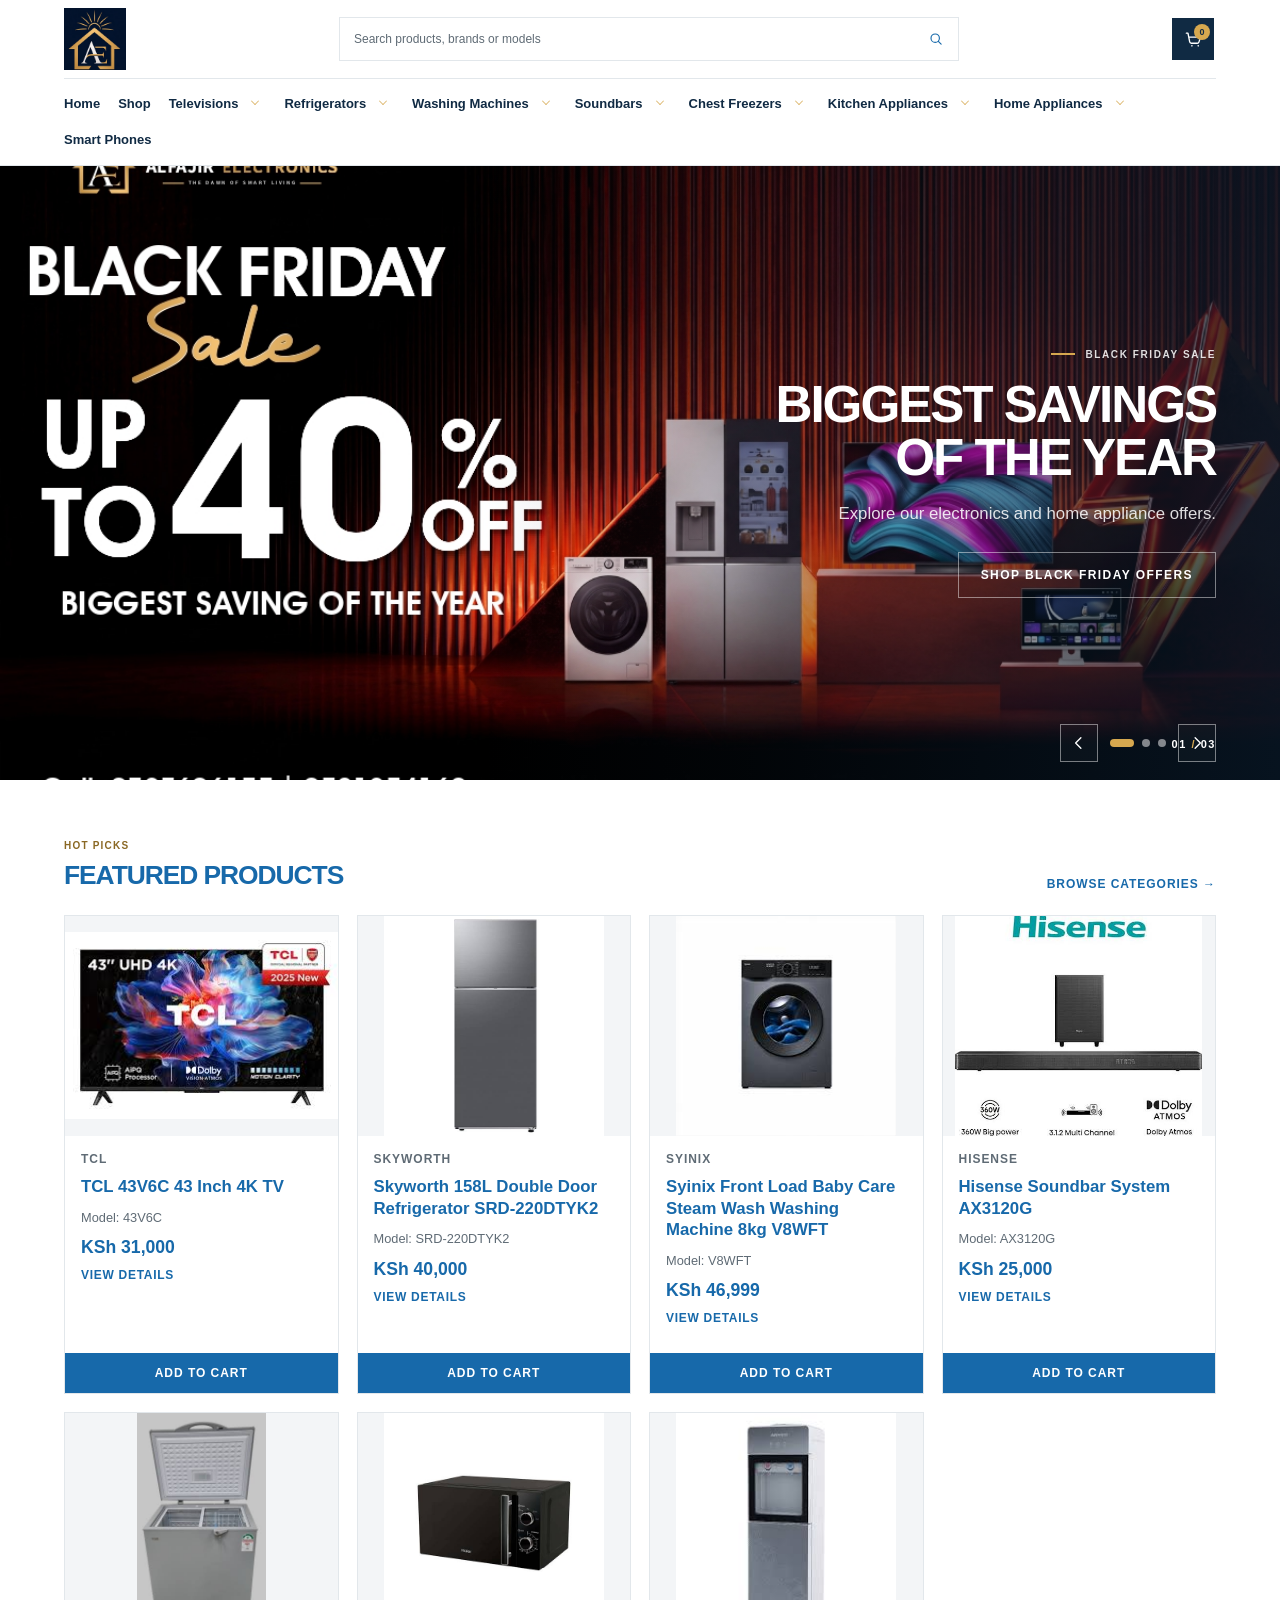
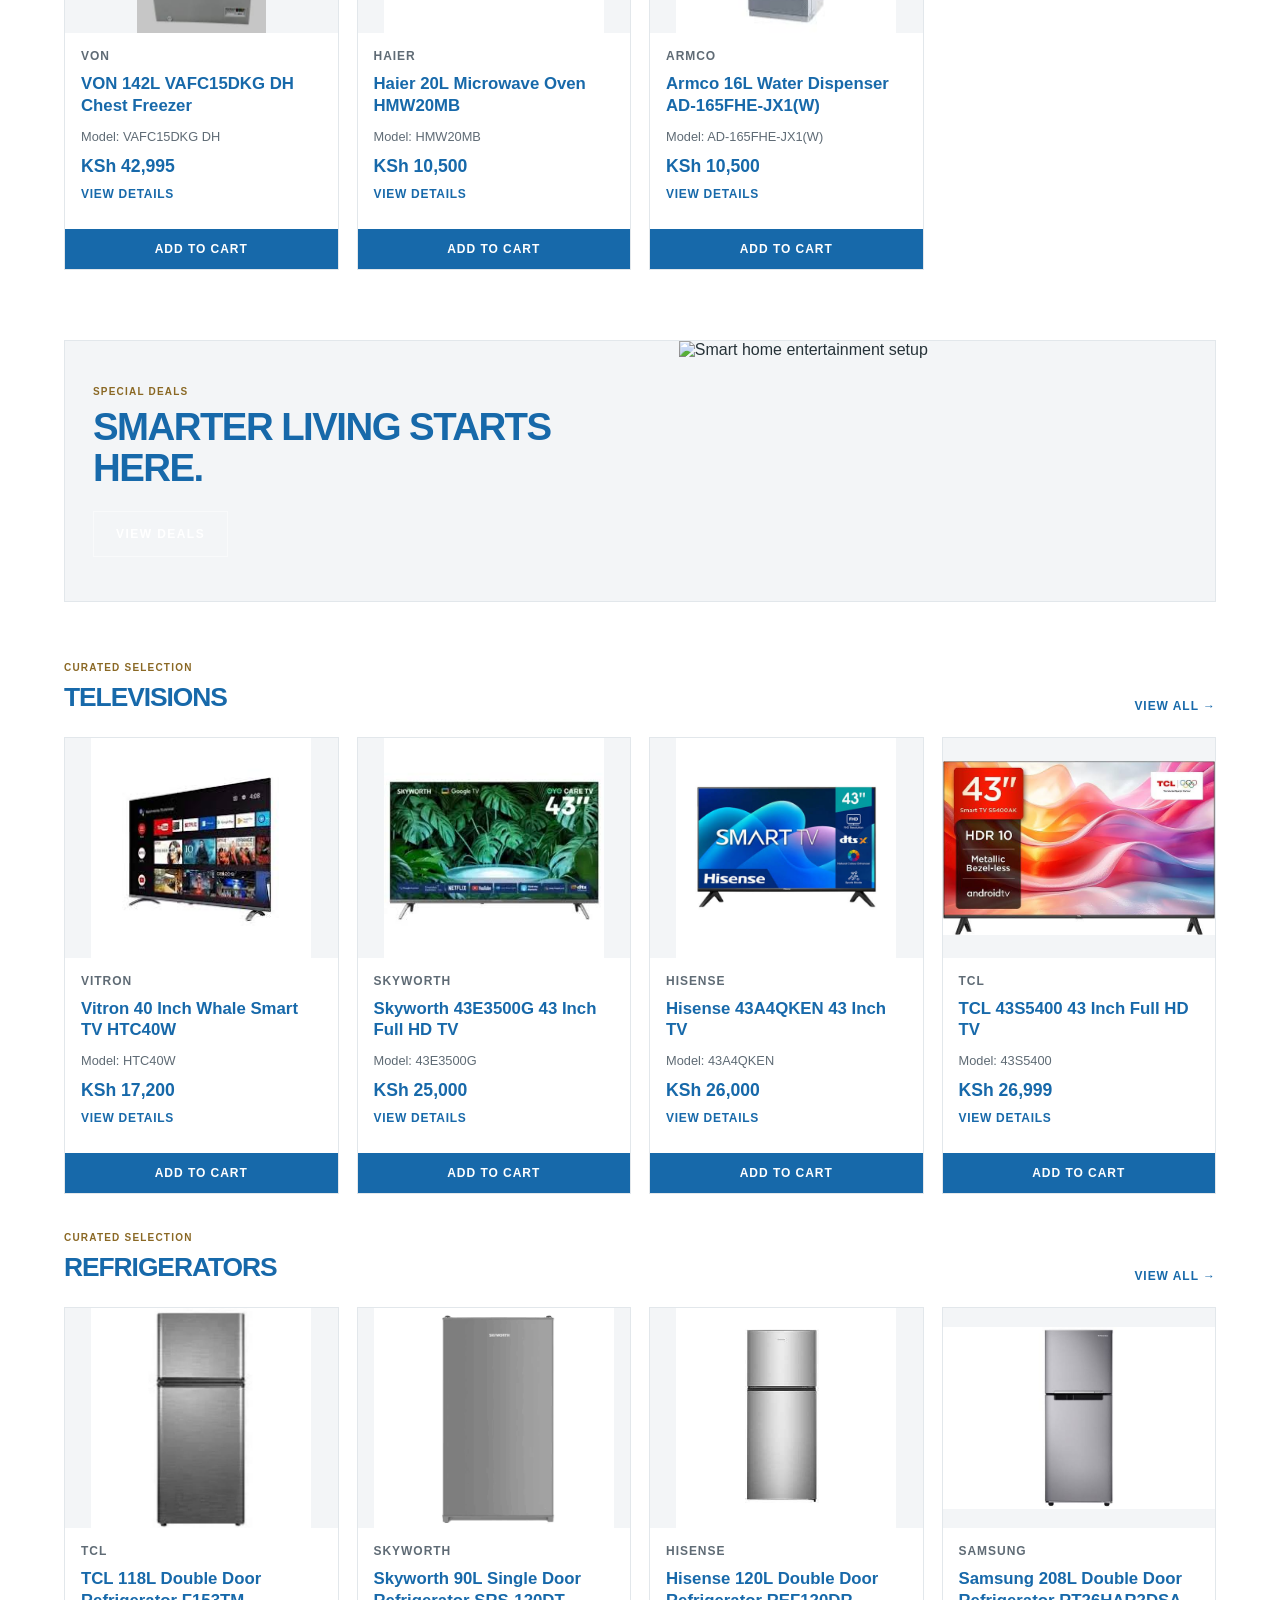
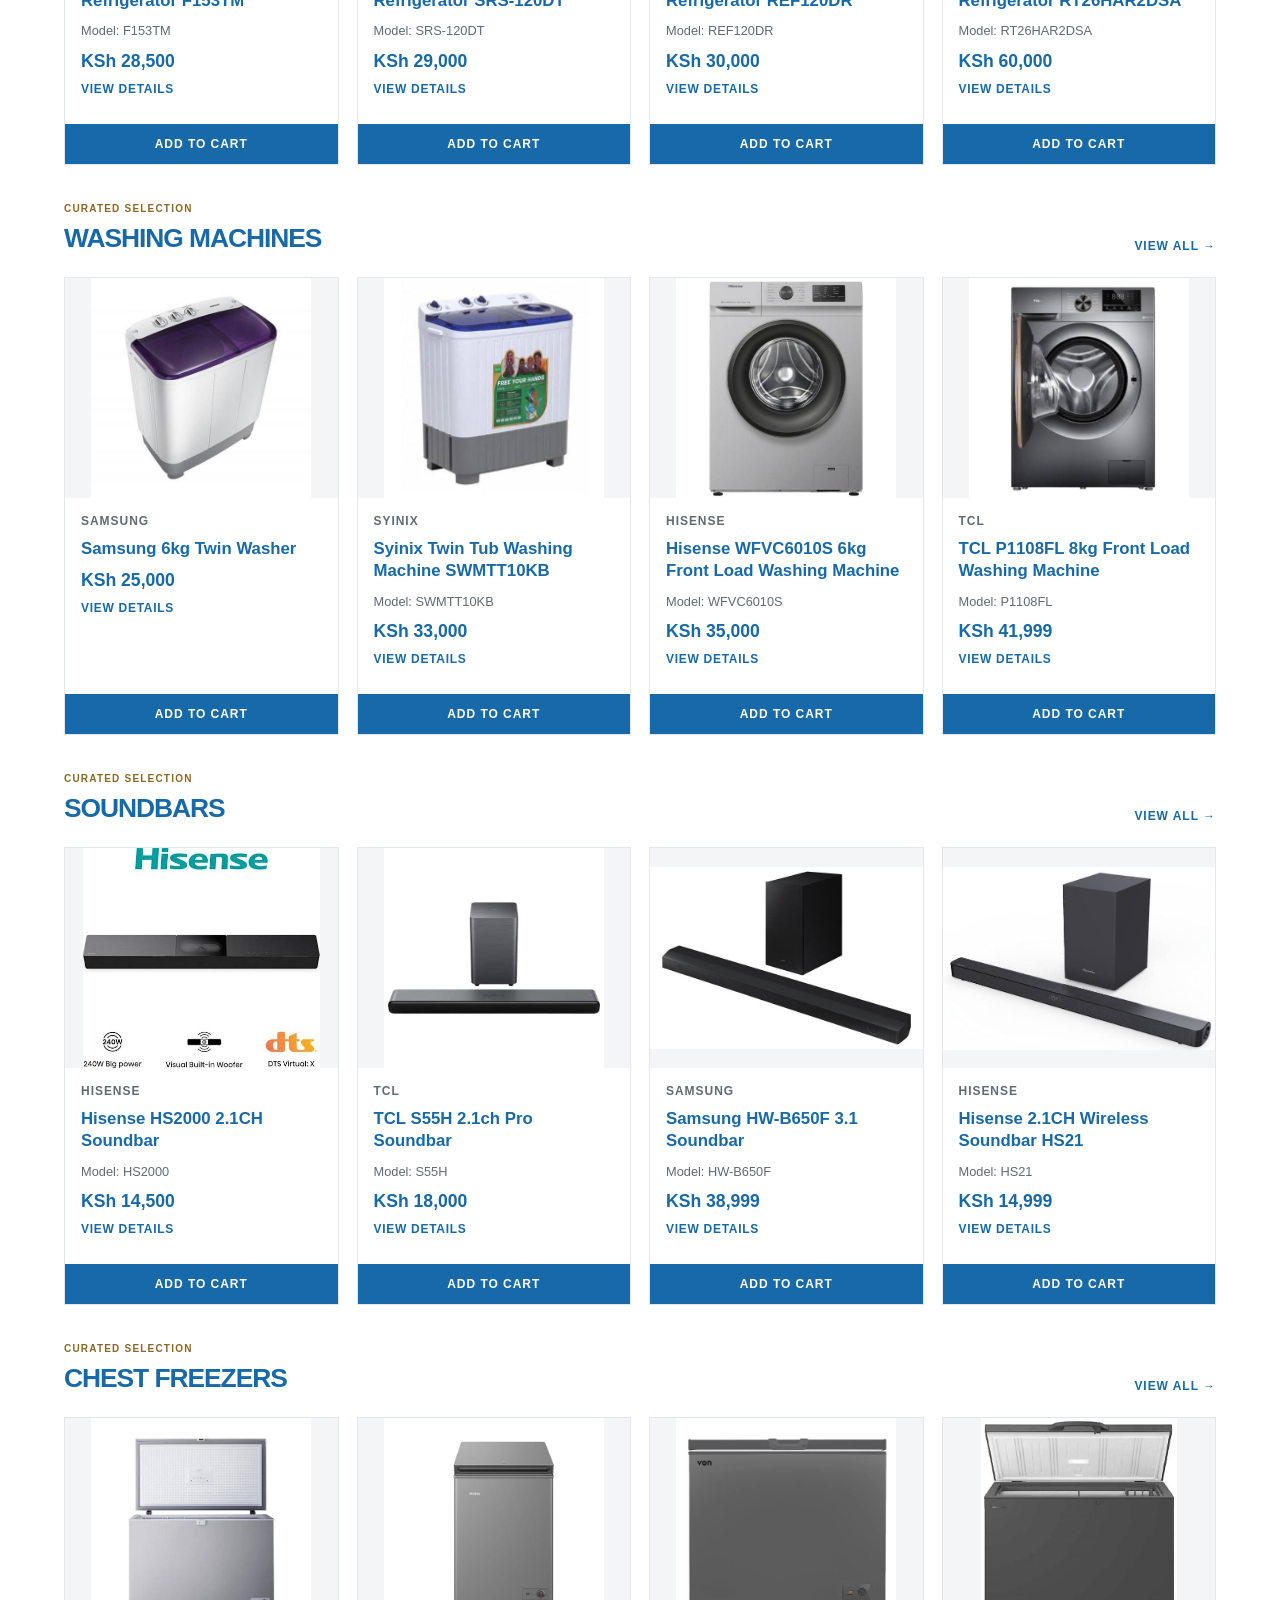
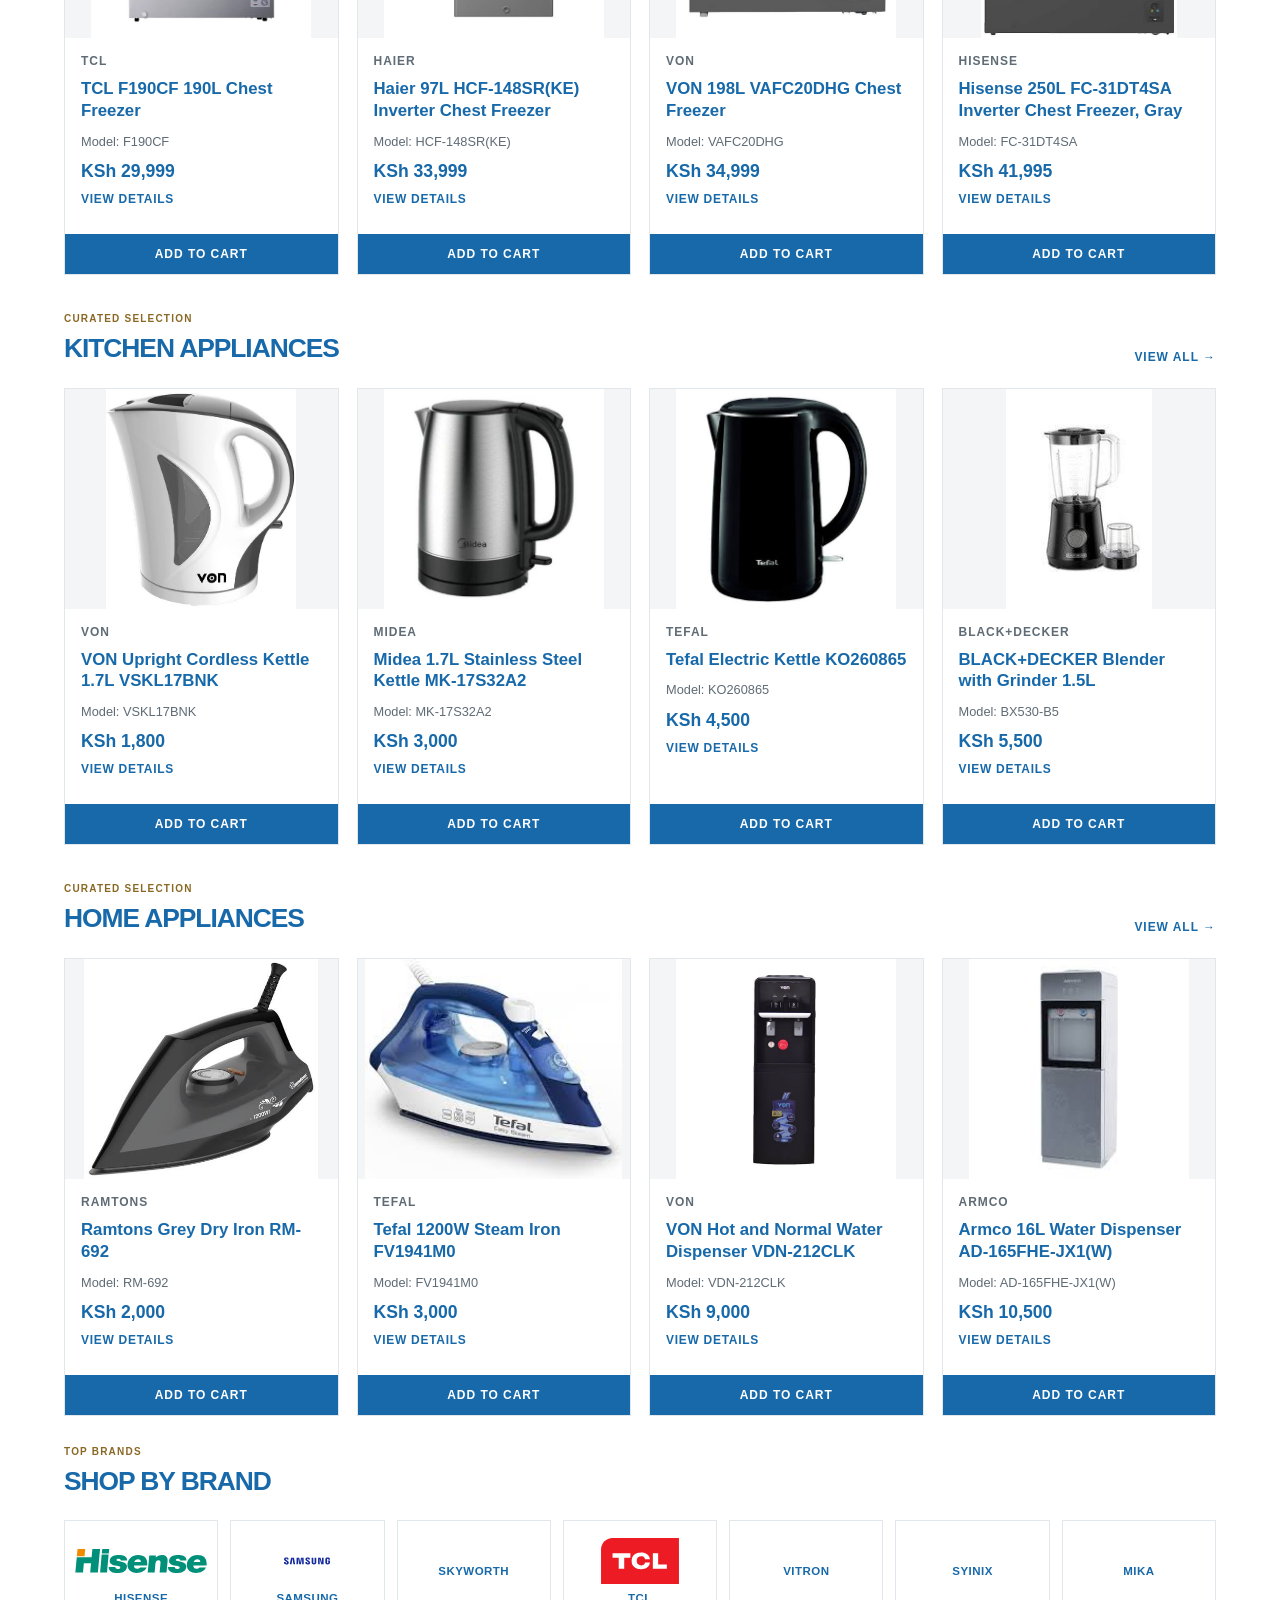
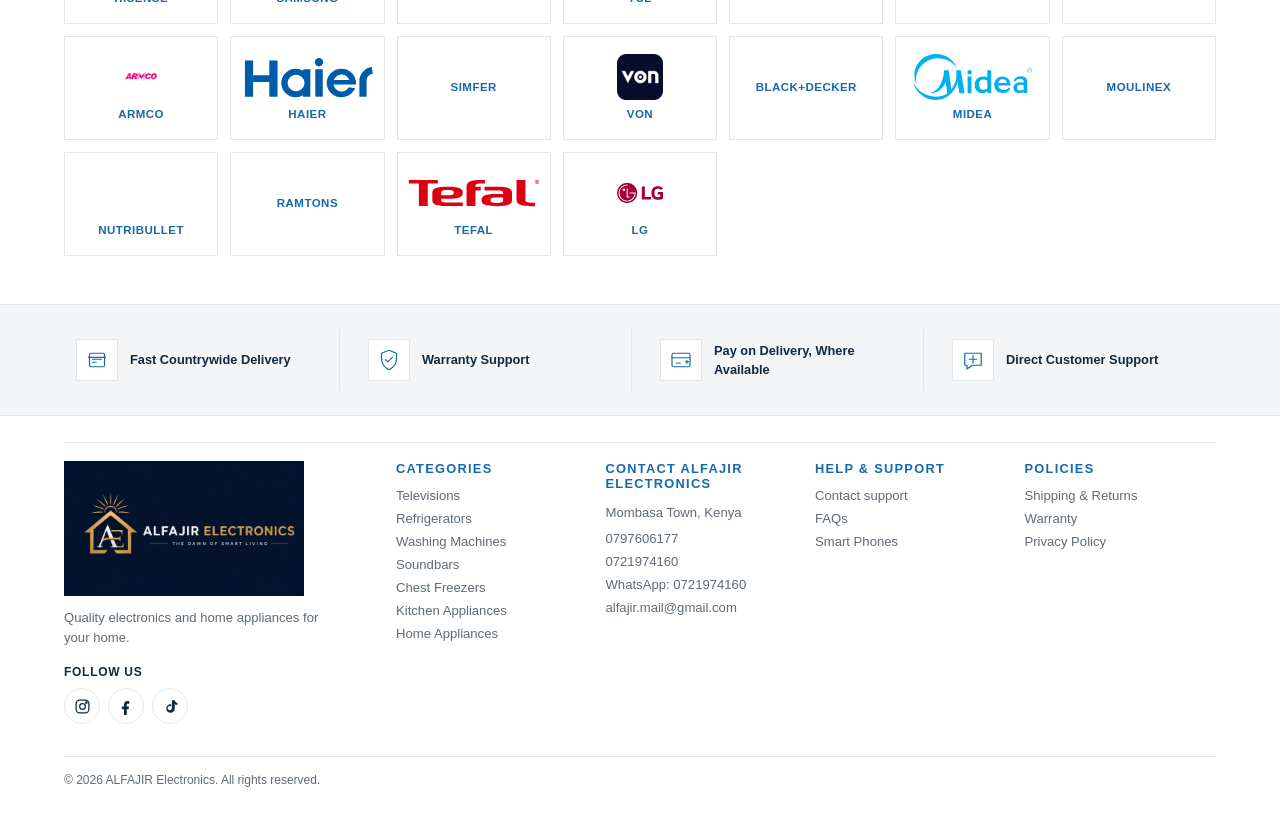
==== commit dbf58dde: "Add product comparison and responsive improvements" ====
--- a/index.html
+++ b/index.html
@@ -17,7 +17,7 @@
   <header class="site-header">
     <div class="header-inner">
       <a class="brand" href="index.html" aria-label="ALFAJIR home">
-        <img class="brand-image" src="images/ALFAJIR LOGO.jpeg" alt="ALFAJIR logo" />
+        <img class="brand-image" src="images/alfajir-symbol.png" alt="ALFAJIR logo symbol" />
       </a>
 
       <button class="menu-toggle" type="button" aria-label="Open navigation" aria-expanded="false">
@@ -26,26 +26,28 @@
         <span></span>
       </button>
 
+      <form class="search-form" role="search" aria-label="Search ALFAJIR" action="index.html">
+        <label class="visually-hidden" for="site-search">Search ALFAJIR</label>
+        <input id="site-search" name="q" type="search" placeholder="Search products, brands or models" autocomplete="off">
+        <button type="submit" aria-label="Search">
+          <svg viewBox="0 0 24 24" fill="none" aria-hidden="true">
+            <circle cx="10.8" cy="10.8" r="6.3" stroke="currentColor" stroke-width="1.7" />
+            <path d="m15.5 15.5 4.2 4.2" stroke="currentColor" stroke-width="1.7" stroke-linecap="round" />
+          </svg>
+        </button>
+      </form>
+
+      <button class="cart-button" type="button" aria-label="View cart" aria-expanded="false" aria-controls="cart-dialog">
+        <span class="cart-count" aria-live="polite">0</span>
+        <svg viewBox="0 0 24 24" fill="none" aria-hidden="true">
+          <path d="M3 4h2l2.2 11.1a2 2 0 0 0 2 1.6h7.7a2 2 0 0 0 1.9-1.4L21 9H6" stroke="currentColor" stroke-width="1.7" stroke-linecap="round" stroke-linejoin="round" />
+          <circle cx="10" cy="20" r="1" fill="currentColor" />
+          <circle cx="18" cy="20" r="1" fill="currentColor" />
+        </svg>
+      </button>
+
       <nav class="primary-navigation" id="primary-navigation" aria-label="Main navigation">
         <div class="category-navigation" id="category-navigation" aria-label="Shop by category"></div>
-        <button class="cart-button" type="button" aria-label="View cart">
-          <span class="cart-count" aria-live="polite">0</span>
-          <svg viewBox="0 0 24 24" fill="none" aria-hidden="true">
-            <path d="M3 4h2l2.2 11.1a2 2 0 0 0 2 1.6h7.7a2 2 0 0 0 1.9-1.4L21 9H6" stroke="currentColor" stroke-width="1.7" stroke-linecap="round" stroke-linejoin="round" />
-            <circle cx="10" cy="20" r="1" fill="currentColor" />
-            <circle cx="18" cy="20" r="1" fill="currentColor" />
-          </svg>
-        </button>
-        <form class="search-form" role="search" aria-label="Search ALFAJIR">
-          <label class="visually-hidden" for="site-search">Search ALFAJIR</label>
-          <input id="site-search" name="q" type="search" placeholder="Search" autocomplete="off">
-          <button type="submit" aria-label="Search">
-            <svg viewBox="0 0 24 24" fill="none" aria-hidden="true">
-              <circle cx="10.8" cy="10.8" r="6.3" stroke="currentColor" stroke-width="1.7" />
-              <path d="m15.5 15.5 4.2 4.2" stroke="currentColor" stroke-width="1.7" stroke-linecap="round" />
-            </svg>
-          </button>
-        </form>
       </nav>
     </div>
   </header>
@@ -53,14 +55,14 @@
   <main id="main-content">
     <section class="hero" id="home" aria-label="Featured announcements">
       <div class="hero-slides" aria-live="polite">
-        <article class="hero-slide is-active" aria-hidden="false">
-          <img class="hero-image" src="https://images.unsplash.com/photo-1593359677879-a4bb92f829d1?auto=format&fit=crop&w=1800&q=85" alt="A television in a contemporary living room" fetchpriority="high">
+        <article class="hero-slide hero-slide-black-friday is-active" aria-hidden="false">
+          <img class="hero-image" src="images/black fiday/ALFAJIR black friday_page-0003.jpg" alt="ALFAJIR Black Friday sale with savings up to 40 percent on selected electronics and appliances" fetchpriority="high">
           <div class="hero-shade"></div>
           <div class="hero-content">
-            <p class="eyebrow"><span></span> SMART HOME</p>
-            <h1>SMART TECHNOLOGY. BETTER LIVING.</h1>
-            <p class="hero-description">Explore TVs, appliances and entertainment for your home.</p>
-            <a class="hero-link" href="#featured">SHOP NOW</a>
+            <p class="eyebrow"><span></span> BLACK FRIDAY SALE</p>
+            <h1>BIGGEST SAVINGS OF THE YEAR</h1>
+            <p class="hero-description">Explore our electronics and home appliance offers.</p>
+            <a class="hero-link" href="#category-sections">SHOP BLACK FRIDAY OFFERS</a>
           </div>
           <p class="slide-note">01 <span>/</span> 03</p>
         </article>
@@ -111,7 +113,7 @@
           <p class="section-kicker">HOT PICKS</p>
           <h2>FEATURED PRODUCTS</h2>
         </div>
-        <a class="view-link" href="#televisions">View All →</a>
+        <a class="view-link" href="#category-sections">Browse Categories →</a>
       </div>
       <div class="product-grid featured-grid" id="featured-products"></div>
     </section>
@@ -162,13 +164,13 @@
           <span class="trust-icon" aria-hidden="true">
             <svg viewBox="0 0 32 32" fill="none"><path d="M16 3 26 7v7c0 7-4.4 12.2-10 15-5.6-2.8-10-8-10-15V7l10-4Z" stroke="currentColor" stroke-width="1.6" stroke-linejoin="round"/><path d="m11.5 15.5 3 3 6-6" stroke="currentColor" stroke-width="1.7" stroke-linecap="round" stroke-linejoin="round"/></svg>
           </span>
-          <h3>Warranty</h3>
+          <h3>Warranty Support</h3>
         </article>
         <article class="trust-item">
           <span class="trust-icon" aria-hidden="true">
             <svg viewBox="0 0 32 32" fill="none"><rect x="4" y="7" width="24" height="18" rx="2" stroke="currentColor" stroke-width="1.6"/><path d="M4 13h24M10 20h5" stroke="currentColor" stroke-width="1.6" stroke-linecap="round"/><path d="M22 18.5h4M24 16.5v4" stroke="currentColor" stroke-width="1.4" stroke-linecap="round"/></svg>
           </span>
-          <h3>Pay on Delivery</h3>
+          <h3>Pay on Delivery, Where Available</h3>
         </article>
         <article class="trust-item" id="contact">
           <span class="trust-icon" aria-hidden="true">
@@ -183,18 +185,19 @@
   <footer class="site-footer">
     <div class="footer-inner section-wrap">
       <div class="footer-brand">
-        <img src="images/ALFAJIR LOGO.jpeg" alt="ALFAJIR logo">
-        <p>THE DAWN OF SMART LIVING</p>
+        <img src="images/ALFAJIR LOGO.jpeg" alt="ALFAJIR Electronics — The Dawn of Smart Living">
+        <p>Quality electronics and home appliances for your home.</p>
+        <div class="footer-social">
+          <h3>Follow us</h3>
+          <div class="social-links" aria-label="Social media link placeholders">
+            <a href="https://www.instagram.com/alfajirkenya?rpxt=MXg0Z3pobG03MXBtaA==" class="social-link social-link-placeholder" data-social-placeholder aria-label="https://www.instagram.com/alfajirkenya?rpxt=MXg0Z3pobG03MXBtaA==" title="Add your Instagram profile link"><svg viewBox="0 0 24 24" aria-hidden="true"><rect x="3" y="3" width="18" height="18" rx="5"></rect><circle cx="12" cy="12" r="4"></circle><circle cx="17.5" cy="6.5" r="1"></circle></svg></a>
+            <a href="https://www.facebook.com/alfajirkenya" class="social-link social-link-placeholder" data-social-placeholder aria-label="https://www.facebook.com/alfajirelectronics" title="Add your Facebook profile link"><svg viewBox="0 0 24 24" aria-hidden="true"><path d="M14 8h2V4.5c-.4-.1-1.5-.2-2.8-.2-2.8 0-4.7 1.7-4.7 4.8V12H5.4v3.9h3.1V24h3.9v-8.1H15l.4-3.9h-3v-2.5c0-1.1.3-1.5 1.6-1.5Z"></path></svg></a>
+            <a href="https://www.tiktok.com/@alfajirkenya" class="social-link social-link-placeholder" data-social-placeholder aria-label="https://www.tiktok.com/@alfajirkenya" title="Add your TikTok profile link"><svg viewBox="0 0 24 24" aria-hidden="true"><path d="M15 3h3c.2 2.2 1.5 3.6 3.8 3.8v3a8 8 0 0 1-3.8-1v6a6 6 0 1 1-6-6h1v3.2a3 3 0 1 0 1 2.2V3Z"></path></svg></a>
+          </div>
+        </div>
       </div>
 
       <div class="footer-links">
-        <div>
-          <h3>Navigation</h3>
-          <a href="index.html">Home</a>
-          <a href="category.html?category=televisions">Shop</a>
-          <a href="#about">About</a>
-          <a href="#contact">Contact</a>
-        </div>
         <div>
           <h3>Categories</h3>
           <a href="category.html?category=televisions">Televisions</a>
@@ -206,12 +209,27 @@
           <a href="category.html?category=home-appliances">Home Appliances</a>
         </div>
         <div>
-          <h3>Customer service</h3>
-          <a href="#">Delivery</a>
-          <a href="#">Warranty</a>
-          <a href="#contact">Contact Us</a>
-        </div>
-      </div>
+          <h3>Contact ALFAJIR Electronics</h3>
+          <p class="footer-detail">Mombasa Town, Kenya</p>
+          <a href="tel:0797606177">0797606177</a>
+          <a href="tel:0721974160">0721974160</a>
+          <a href="https://wa.me/254721974160" target="_blank" rel="noopener noreferrer">WhatsApp: 0721974160</a>
+          <a href="mailto:alfajir.mail@gmail.com">alfajir.mail@gmail.com</a>
+        </div>
+        <div>
+          <h3>Help &amp; Support</h3>
+          <a href="https://www.alfajirelectronics.com/contact.html" target="_blank" rel="noopener noreferrer">Contact support</a>
+          <a href="https://www.alfajirelectronics.com/faq.html" target="_blank" rel="noopener noreferrer">FAQs</a>
+          <a href="https://www.alfajirelectronics.com/shop.html" target="_blank" rel="noopener noreferrer">Smart Phones</a>
+        </div>
+        <div>
+          <h3>Policies</h3>
+          <a href="https://www.alfajirelectronics.com/shipping.html" target="_blank" rel="noopener noreferrer">Shipping &amp; Returns</a>
+          <a href="https://www.alfajirelectronics.com/warranty.html" target="_blank" rel="noopener noreferrer">Warranty</a>
+          <a href="https://www.alfajirelectronics.com/privacy.html" target="_blank" rel="noopener noreferrer">Privacy Policy</a>
+        </div>
+      </div>
+      <p class="footer-meta">© 2026 ALFAJIR Electronics. All rights reserved.</p>
     </div>
   </footer>
 </body>
--- a/css/style.css
+++ b/css/style.css
@@ -1,13 +1,14 @@
 :root {
   color-scheme: light;
-  --color-ink: #132337;
-  --color-blue: #123f69;
-  --color-blue-soft: #f3f7fb;
-  --color-gold: #caa76a;
-  --color-gold-soft: #f9f0df;
-  --color-line: #e7ebef;
-  --color-white: #fff;
-  --color-muted: #677787;
+  --color-ink: #263238;
+  --color-navy: #102a43;
+  --color-blue: #1769aa;
+  --color-blue-soft: #f3f5f7;
+  --color-gold: #d6a84f;
+  --color-gold-soft: #fbf5e8;
+  --color-line: #e2e7eb;
+  --color-white: #ffffff;
+  --color-muted: #5f6b75;
   --content-width: 1200px;
   --page-gutter: clamp(20px, 5vw, 72px);
 }
@@ -85,22 +86,24 @@
   position: sticky;
   top: 0;
   z-index: 12;
-  background: rgba(255, 255, 255, 0.94);
-  backdrop-filter: blur(10px);
+  background: var(--color-white);
   border-bottom: 1px solid var(--color-line);
 }
 
 .header-inner {
   position: relative;
-  display: flex;
-  flex-wrap: wrap;
-  align-items: center;
+  display: grid;
+  grid-template-areas: "brand search cart" "nav nav nav";
+  grid-template-columns: 62px minmax(0, 1fr) 44px;
+  align-items: center;
+  gap: 0 20px;
   width: min(100% - var(--page-gutter) * 2, var(--content-width));
   margin: 0 auto;
-  padding-top: 8px;
+  padding: 8px 0 0;
 }
 
 .brand {
+  grid-area: brand;
   display: inline-flex;
   align-items: center;
   justify-content: center;
@@ -109,27 +112,27 @@
 
 .brand-image {
   display: block;
-  width: auto;
+  width: 62px;
   height: 62px;
   max-width: 100%;
   object-fit: contain;
+  object-position: center;
 }
 
 .primary-navigation {
-  display: flex;
-  align-items: center;
-  flex: 0 0 100%;
-  gap: 18px;
-  margin: 0;
-  padding: 8px 0 14px;
+  grid-area: nav;
+  display: block;
+  min-width: 0;
+  padding: 8px 0 0;
 }
 
 .category-navigation {
   display: flex;
-  flex: 1;
-  align-items: center;
-  justify-content: flex-start;
-  gap: 8px;
+  flex-wrap: wrap;
+  align-items: center;
+  gap: 2px 18px;
+  padding: 7px 0 9px;
+  border-top: 1px solid var(--color-line);
 }
 
 .nav-category {
@@ -144,7 +147,7 @@
   display: inline-flex;
   align-items: center;
   min-height: 34px;
-  color: #2d4058;
+  color: var(--color-navy);
   font-size: 13px;
   font-weight: 700;
   white-space: nowrap;
@@ -164,7 +167,7 @@
   padding: 4px 0;
   border: 0;
   background: transparent;
-  color: #2d4058;
+  color: var(--color-navy);
   font-size: 13px;
   font-weight: 700;
   white-space: nowrap;
@@ -176,7 +179,7 @@
   align-items: center;
   min-height: 34px;
   padding: 4px 0;
-  color: #2d4058;
+  color: var(--color-navy);
   font-size: 13px;
   font-weight: 700;
   white-space: nowrap;
@@ -228,7 +231,7 @@
 
 .category-menu-link {
   padding: 10px 16px;
-  color: #344a61;
+  color: var(--color-navy);
   font-size: 13px;
   font-weight: 600;
   white-space: nowrap;
@@ -248,7 +251,7 @@
 .nav-link {
   position: relative;
   padding: 8px 0;
-  color: #2d4058;
+  color: var(--color-navy);
   font-size: 12px;
   font-weight: 700;
   letter-spacing: 0.04em;
@@ -271,6 +274,7 @@
 }
 
 .cart-button {
+  grid-area: cart;
   position: relative;
   display: inline-grid;
   place-items: center;
@@ -278,8 +282,8 @@
   height: 42px;
   padding: 0;
   border: 0;
-  background: var(--color-blue-soft);
-  color: var(--color-blue);
+  background: var(--color-navy);
+  color: var(--color-white);
   cursor: pointer;
 }
 
@@ -299,19 +303,190 @@
   padding: 0 4px;
   border-radius: 99px;
   background: var(--color-gold);
-  color: var(--color-blue);
+  color: var(--color-navy);
   font-size: 9px;
   font-weight: 800;
 }
 
+.cart-dialog {
+  position: fixed;
+  inset: 0 0 0 auto;
+  width: min(100%, 470px);
+  max-width: none;
+  height: 100dvh;
+  max-height: 100dvh;
+  margin: 0;
+  padding: 0;
+  border: 0;
+  background: var(--color-white);
+  color: var(--color-ink);
+  box-shadow: -16px 0 40px rgb(16 42 67 / 16%);
+}
+
+.cart-dialog::backdrop {
+  background: rgb(16 42 67 / 48%);
+}
+
+.cart-dialog[open] {
+  display: block;
+}
+
+.cart-dialog-inner {
+  display: flex;
+  flex-direction: column;
+  height: 100%;
+  padding: 22px;
+}
+
+.cart-dialog-heading {
+  display: flex;
+  align-items: center;
+  justify-content: space-between;
+  gap: 12px;
+  padding-bottom: 16px;
+  border-bottom: 1px solid var(--color-line);
+}
+
+.cart-dialog-heading h2 {
+  margin: 0;
+  color: var(--color-navy);
+  font-size: 1.25rem;
+}
+
+.cart-items {
+  display: grid;
+  flex: 1;
+  align-content: start;
+  gap: 14px;
+  min-height: 0;
+  padding: 16px 0;
+  overflow-y: auto;
+}
+
+.cart-item {
+  display: grid;
+  grid-template-columns: 76px minmax(0, 1fr) auto;
+  align-items: start;
+  gap: 12px;
+  padding-bottom: 14px;
+  border-bottom: 1px solid var(--color-line);
+}
+
+.cart-item > img {
+  width: 76px;
+  height: 76px;
+  object-fit: contain;
+  background: var(--color-blue-soft);
+}
+
+.cart-item-copy {
+  display: grid;
+  gap: 4px;
+  min-width: 0;
+  font-size: 0.82rem;
+}
+
+.cart-item-copy strong {
+  color: var(--color-muted);
+  font-size: 0.7rem;
+  text-transform: uppercase;
+}
+
+.cart-item-copy p {
+  margin: 0;
+  color: var(--color-navy);
+  font-weight: 700;
+  line-height: 1.35;
+}
+
+.cart-item-copy > span {
+  color: var(--color-blue);
+  font-weight: 800;
+}
+
+.cart-item-copy label {
+  display: flex;
+  align-items: center;
+  gap: 8px;
+  color: var(--color-muted);
+  font-size: 0.75rem;
+}
+
+.cart-item-copy input {
+  width: 64px;
+  min-height: 32px;
+  padding: 4px 6px;
+  border: 1px solid var(--color-line);
+  color: var(--color-ink);
+}
+
+.cart-remove {
+  padding: 3px 0;
+  border: 0;
+  background: transparent;
+  color: var(--color-blue);
+  font-size: 0.72rem;
+  text-decoration: underline;
+  cursor: pointer;
+}
+
+.cart-empty {
+  color: var(--color-muted);
+  font-size: 0.9rem;
+  line-height: 1.5;
+}
+
+.cart-summary {
+  display: flex;
+  justify-content: space-between;
+  gap: 16px;
+  padding: 16px 0 10px;
+  border-top: 1px solid var(--color-line);
+  color: var(--color-navy);
+}
+
+.cart-checkout-note {
+  margin: 4px 0 12px;
+  color: var(--color-muted);
+  font-size: 0.78rem;
+  line-height: 1.5;
+}
+
+.cart-checkout:disabled {
+  background: #aab4bc;
+  cursor: not-allowed;
+}
+
+.whatsapp-enquiry {
+  display: inline-flex;
+  align-items: center;
+  justify-content: center;
+  width: min(100%, 280px);
+  min-height: 42px;
+  margin-top: 10px;
+  border: 1px solid var(--color-blue);
+  color: var(--color-blue);
+  font-size: 0.75rem;
+  font-weight: 800;
+  letter-spacing: 0.04em;
+  text-transform: uppercase;
+}
+
 .search-form {
-  display: flex;
-  align-items: center;
-  width: 150px;
-  height: 40px;
+  grid-area: search;
+  display: flex;
+  align-items: center;
+  width: min(100%, 620px);
+  height: 44px;
+  justify-self: center;
   padding: 0 10px 0 12px;
   border: 1px solid var(--color-line);
   background: var(--color-white);
+}
+
+.search-form:focus-within {
+  border-color: var(--color-blue);
+  box-shadow: 0 0 0 3px rgb(23 105 170 / 10%);
 }
 
 .search-form input {
@@ -346,6 +521,7 @@
 }
 
 .menu-toggle {
+  grid-area: menu;
   display: none;
   flex-direction: column;
   gap: 4px;
@@ -377,7 +553,7 @@
 .hero {
   position: relative;
   overflow: hidden;
-  background: #112d48;
+  background: var(--color-navy);
 }
 
 .hero-slides {
@@ -414,6 +590,28 @@
 
 .hero-shade {
   background: linear-gradient(90deg, rgb(9 25 41 / 82%) 0%, rgb(9 25 41 / 62%) 32%, rgb(9 25 41 / 18%) 70%);
+}
+
+.hero-slide-black-friday .hero-shade {
+  background: linear-gradient(90deg, transparent 38%, rgb(9 25 41 / 18%) 58%, rgb(9 25 41 / 76%) 100%);
+}
+
+.hero-slide-black-friday .hero-content {
+  align-items: flex-end;
+  text-align: right;
+}
+
+.hero-slide-black-friday .eyebrow {
+  justify-content: flex-end;
+}
+
+.hero-slide-black-friday .hero-content h1 {
+  max-width: 500px;
+  font-size: clamp(2rem, 4vw, 3.8rem);
+}
+
+.hero-slide-black-friday .hero-description {
+  max-width: 390px;
 }
 
 .hero-content {
@@ -576,7 +774,7 @@
 
 .section-kicker {
   margin: 0 0 9px;
-  color: #896f35;
+  color: #8a6824;
   font-size: 10px;
   font-weight: 800;
   letter-spacing: 0.12em;
@@ -702,14 +900,92 @@
 }
 
 .product-image-wrap {
+  position: relative;
   overflow: hidden;
   background: var(--color-blue-soft);
+}
+
+.product-image-link {
+  display: block;
 }
 
 .product-image-wrap img {
   width: 100%;
   height: 220px;
   object-fit: contain;
+}
+
+.compare-trigger {
+  display: inline-flex;
+  align-items: center;
+  justify-content: center;
+  gap: 7px;
+  min-height: 36px;
+  padding: 0 11px;
+  border: 1px solid rgb(255 255 255 / 70%);
+  border-radius: 2px;
+  background: var(--color-navy);
+  color: var(--color-white);
+  font-size: 0.72rem;
+  font-weight: 700;
+  line-height: 1;
+  cursor: pointer;
+  transition: background 160ms ease, border-color 160ms ease, color 160ms ease, opacity 160ms ease, transform 160ms ease;
+}
+
+.compare-trigger svg {
+  flex: 0 0 auto;
+  width: 17px;
+  height: 17px;
+}
+
+.compare-trigger:hover,
+.compare-trigger.is-selected {
+  border-color: var(--color-gold);
+  background: var(--color-gold);
+  color: var(--color-navy);
+}
+
+.product-image-wrap > .compare-trigger {
+  position: absolute;
+  top: 10px;
+  right: 10px;
+  z-index: 2;
+  opacity: 0;
+  pointer-events: none;
+  transform: translateY(-4px);
+}
+
+.product-card:hover .product-image-wrap > .compare-trigger,
+.product-card:focus-within .product-image-wrap > .compare-trigger,
+.product-image-wrap > .compare-trigger.is-selected {
+  opacity: 1;
+  pointer-events: auto;
+  transform: translateY(0);
+}
+
+@media (hover: none), (pointer: coarse) {
+  .product-image-wrap > .compare-trigger {
+    opacity: 1;
+    pointer-events: auto;
+    transform: none;
+  }
+}
+
+.detail-compare-trigger {
+  width: min(100%, 280px);
+  min-height: 42px;
+  margin-top: 10px;
+  border-color: var(--color-line);
+  background: var(--color-white);
+  color: var(--color-navy);
+}
+
+.detail-compare-trigger:hover,
+.detail-compare-trigger.is-selected {
+  border-color: var(--color-gold);
+  background: var(--color-gold-soft);
+  color: var(--color-navy);
 }
 
 .product-card[data-product-id="samsung-7kg-top-loader"] .product-image-wrap img {
@@ -1286,7 +1562,7 @@
   gap: 24px;
   overflow: hidden;
   border: 1px solid var(--color-line);
-  background: linear-gradient(135deg, #eef4fa 0%, #f7f2e9 100%);
+  background: var(--color-blue-soft);
 }
 
 .deal-copy {
@@ -1319,28 +1595,57 @@
 
 .brand-strip {
   display: grid;
-  grid-template-columns: repeat(6, minmax(0, 1fr));
-  gap: 10px;
-}
-
-.brand-strip span {
+  grid-template-columns: repeat(auto-fit, minmax(min(150px, 100%), 1fr));
+  gap: 12px;
+}
+
+.brand-strip > .brand-logo-card {
   display: grid;
   place-items: center;
-  min-height: 56px;
+  align-content: center;
+  gap: 8px;
+  min-height: 104px;
+  padding: 14px 10px;
   border: 1px solid var(--color-line);
-  background: #f9fbfd;
-  color: var(--color-blue);
+  background: var(--color-white);
+  color: var(--color-blue);
+  text-align: center;
+  transition: border-color 160ms ease, box-shadow 160ms ease, transform 160ms ease;
+}
+
+.brand-strip > .brand-logo-card:hover {
+  border-color: var(--color-blue);
+  box-shadow: 0 8px 20px rgb(16 42 67 / 8%);
+  transform: translateY(-2px);
+}
+
+.brand-strip .brand-logo-image {
+  display: block;
+  width: min(100%, 148px);
+  height: 46px;
+  max-width: 100%;
+  object-fit: contain;
+  object-position: center;
+}
+
+.brand-strip .brand-logo-name {
+  color: var(--color-blue);
+  font-size: 0.72rem;
+  font-weight: 800;
+  line-height: 1.2;
+  letter-spacing: 0.04em;
+  text-transform: uppercase;
+}
+
+.brand-strip > .brand-logo-fallback {
   font-size: 0.8rem;
-  font-weight: 800;
-  letter-spacing: 0.08em;
-  text-transform: uppercase;
 }
 
 .trust-section {
   margin-top: 20px;
   border-top: 1px solid var(--color-line);
   border-bottom: 1px solid var(--color-line);
-  background: #f8fafb;
+  background: var(--color-blue-soft);
 }
 
 .trust-grid {
@@ -1381,7 +1686,7 @@
 
 .trust-item h3 {
   margin: 0;
-  color: #334c68;
+  color: var(--color-navy);
   font-size: 0.8rem;
   font-weight: 700;
   line-height: 1.5;
@@ -1393,6 +1698,7 @@
 
 .footer-inner {
   display: flex;
+  flex-wrap: wrap;
   justify-content: space-between;
   gap: 28px;
   padding-top: 18px;
@@ -1407,24 +1713,93 @@
 }
 
 .footer-brand img {
-  height: 54px;
-  width: auto;
+  width: min(100%, 240px);
+  height: auto;
+  max-height: 140px;
+  object-fit: contain;
+  object-position: left center;
 }
 
 .footer-brand p {
   margin: 0;
   color: var(--color-muted);
-  font-size: 10px;
+  max-width: 280px;
+  font-size: 0.82rem;
+  line-height: 1.5;
+}
+
+.footer-social {
+  display: grid;
+  gap: 9px;
+  margin-top: 6px;
+}
+
+.footer-social h3 {
+  margin: 0;
+  color: var(--color-navy);
+  font-size: 0.75rem;
   font-weight: 800;
-  letter-spacing: 0.12em;
+  letter-spacing: 0.06em;
   text-transform: uppercase;
 }
 
+.social-links {
+  display: flex;
+  flex-wrap: wrap;
+  gap: 8px;
+}
+
+.social-link {
+  display: grid;
+  place-items: center;
+  width: 36px;
+  height: 36px;
+  border: 1px solid var(--color-line);
+  border-radius: 50%;
+  background: var(--color-white);
+  color: var(--color-navy);
+  transition: color 160ms ease, background 160ms ease, border-color 160ms ease;
+}
+
+.social-link:hover {
+  border-color: var(--color-blue);
+  background: var(--color-blue);
+  color: var(--color-white);
+}
+
+.social-link svg {
+  width: 17px;
+  height: 17px;
+  fill: currentColor;
+}
+
+.social-link:first-child svg {
+  fill: none;
+  stroke: currentColor;
+  stroke-width: 1.8;
+}
+
+.footer-detail {
+  margin: 0 0 8px;
+  color: var(--color-muted);
+  font-size: 0.82rem;
+  line-height: 1.5;
+}
+
+.footer-meta {
+  width: 100%;
+  margin: 4px 0 0;
+  padding-top: 16px;
+  border-top: 1px solid var(--color-line);
+  color: var(--color-muted);
+  font-size: 0.75rem;
+}
+
 .footer-links {
   display: grid;
-  grid-template-columns: repeat(3, minmax(0, 1fr));
-  gap: 28px;
-  width: min(100%, 650px);
+  grid-template-columns: repeat(4, minmax(0, 1fr));
+  gap: 18px;
+  width: min(100%, 820px);
 }
 
 .footer-links h3 {
@@ -1439,8 +1814,14 @@
 .footer-links a {
   display: block;
   margin-bottom: 8px;
-  color: #4b5b6d;
+  color: var(--color-muted);
   font-size: 0.82rem;
+}
+
+.footer-links a:hover {
+  color: var(--color-blue);
+  text-decoration: underline;
+  text-underline-offset: 3px;
 }
 
 @media (max-width: 940px) {
@@ -1474,17 +1855,22 @@
 
 @media (max-width: 1100px) {
   .header-inner {
-    min-height: 72px;
-    padding-top: 0;
+    min-height: 0;
+    grid-template-areas: "brand . menu cart" "search search search search";
+    grid-template-columns: 52px minmax(0, 1fr) 42px 42px;
+    row-gap: 8px;
+    padding: 8px 0 12px;
   }
 
   .brand-image {
+    width: 52px;
     height: 52px;
   }
 
   .menu-toggle {
     display: inline-flex;
-    margin-left: auto;
+    width: 42px;
+    margin: 0;
   }
 
   .primary-navigation {
@@ -1512,6 +1898,8 @@
     flex-direction: column;
     align-items: stretch;
     gap: 0;
+    padding: 0;
+    border: 0;
   }
 
   .nav-category {
@@ -1560,17 +1948,26 @@
 
   .search-form {
     width: 100%;
-    margin-top: 10px;
+    margin: 0;
+    justify-self: stretch;
   }
 
   .cart-button {
-    margin-top: 10px;
+    margin: 0;
   }
 }
 
 @media (max-width: 760px) {
   :root {
     --page-gutter: 22px;
+  }
+
+  .hero-slide-black-friday .hero-image {
+    object-position: left center;
+  }
+
+  .hero-slide-black-friday .hero-content h1 {
+    max-width: 320px;
   }
 
   .hero-content h1,
@@ -1716,6 +2113,374 @@
   }
 }
 
+.has-comparison-bar {
+  padding-bottom: 112px;
+}
+
+.comparison-bar {
+  position: fixed;
+  right: max(12px, calc((100vw - 1200px) / 2));
+  bottom: max(12px, env(safe-area-inset-bottom));
+  left: max(12px, calc((100vw - 1200px) / 2));
+  z-index: 20;
+  display: flex;
+  align-items: center;
+  justify-content: space-between;
+  gap: 18px;
+  min-height: 78px;
+  padding: 12px 16px;
+  border: 1px solid var(--color-line);
+  background: var(--color-white);
+  box-shadow: 0 8px 28px rgb(16 42 67 / 18%);
+}
+
+.comparison-bar-products {
+  display: flex;
+  align-items: center;
+  gap: 10px;
+  min-width: 0;
+  overflow-x: auto;
+  scrollbar-width: thin;
+}
+
+.comparison-bar-count {
+  flex: 0 0 auto;
+  color: var(--color-navy);
+  font-size: 0.8rem;
+  white-space: nowrap;
+}
+
+.comparison-bar-item {
+  display: flex;
+  align-items: center;
+  gap: 7px;
+  width: 150px;
+  min-width: 120px;
+  padding: 5px;
+  border: 1px solid var(--color-line);
+  background: var(--color-white);
+}
+
+.comparison-bar-item img {
+  width: 38px;
+  height: 38px;
+  flex: 0 0 auto;
+  object-fit: contain;
+}
+
+.comparison-bar-item span {
+  min-width: 0;
+  overflow: hidden;
+  color: var(--color-ink);
+  font-size: 0.72rem;
+  text-overflow: ellipsis;
+  white-space: nowrap;
+}
+
+.comparison-bar-item button,
+.comparison-remove {
+  display: inline-grid;
+  flex: 0 0 auto;
+  width: 28px;
+  height: 28px;
+  place-items: center;
+  border: 0;
+  background: transparent;
+  color: var(--color-muted);
+  font-size: 1.25rem;
+  line-height: 1;
+  cursor: pointer;
+}
+
+.comparison-bar-item button:hover,
+.comparison-remove:hover {
+  background: var(--color-gold-soft);
+  color: var(--color-navy);
+}
+
+.comparison-bar-actions {
+  display: flex;
+  flex: 0 0 auto;
+  align-items: center;
+  gap: 12px;
+}
+
+.comparison-clear,
+.comparison-now {
+  display: inline-flex;
+  min-height: 40px;
+  align-items: center;
+  justify-content: center;
+  padding: 0 12px;
+  border: 1px solid var(--color-line);
+  background: var(--color-white);
+  color: var(--color-navy);
+  font-size: 0.76rem;
+  font-weight: 700;
+  cursor: pointer;
+}
+
+.comparison-now {
+  border-color: var(--color-blue);
+  background: var(--color-blue);
+  color: var(--color-white);
+}
+
+.comparison-now[aria-disabled="true"] {
+  border-color: var(--color-line);
+  background: var(--color-blue-soft);
+  color: var(--color-muted);
+  pointer-events: none;
+}
+
+.comparison-status {
+  position: fixed;
+  right: 16px;
+  bottom: 96px;
+  z-index: 30;
+  max-width: min(420px, calc(100vw - 32px));
+  padding: 12px 16px;
+  background: var(--color-navy);
+  color: var(--color-white);
+  font-size: 0.88rem;
+  opacity: 0;
+  pointer-events: none;
+  transform: translateY(8px);
+  transition: opacity 160ms ease, transform 160ms ease;
+}
+
+.comparison-status.is-visible {
+  opacity: 1;
+  transform: translateY(0);
+}
+
+.comparison-page {
+  min-height: 48vh;
+  padding-top: 24px;
+  padding-bottom: 48px;
+}
+
+.comparison-heading {
+  align-items: center;
+}
+
+.comparison-heading h1 {
+  margin-bottom: 6px;
+}
+
+.comparison-heading p:not(.section-kicker) {
+  margin: 0;
+  color: var(--color-muted);
+  font-size: 0.9rem;
+}
+
+.comparison-hint,
+.comparison-empty {
+  padding: 28px;
+  border: 1px solid var(--color-line);
+  background: var(--color-blue-soft);
+}
+
+.comparison-empty {
+  max-width: 660px;
+  margin: 60px auto;
+  text-align: center;
+}
+
+.comparison-empty h1 {
+  margin-top: 0;
+  color: var(--color-navy);
+}
+
+.comparison-table-scroll {
+  width: 100%;
+  margin-top: 22px;
+  overflow-x: auto;
+  border: 1px solid var(--color-line);
+  overscroll-behavior-inline: contain;
+}
+
+.comparison-table {
+  width: 100%;
+  min-width: 780px;
+  border-collapse: collapse;
+  table-layout: fixed;
+}
+
+.comparison-table th,
+.comparison-table td {
+  padding: 14px;
+  border-bottom: 1px solid var(--color-line);
+  text-align: left;
+  vertical-align: top;
+  overflow-wrap: anywhere;
+}
+
+.comparison-table thead th {
+  width: 21%;
+  background: var(--color-blue-soft);
+}
+
+.comparison-table thead th:first-child {
+  width: 16%;
+}
+
+.comparison-table tbody th {
+  background: #fafbfc;
+  color: var(--color-navy);
+  font-size: 0.82rem;
+}
+
+.comparison-table td {
+  color: var(--color-ink);
+  font-size: 0.82rem;
+  line-height: 1.5;
+}
+
+.comparison-table tr:last-child th,
+.comparison-table tr:last-child td {
+  border-bottom: 0;
+}
+
+.comparison-table .comparison-row-differs td {
+  background: var(--color-gold-soft);
+}
+
+.comparison-product {
+  position: relative;
+  display: flex;
+  min-height: 100%;
+  flex-direction: column;
+  align-items: flex-start;
+  gap: 10px;
+  padding-top: 20px;
+}
+
+.comparison-product img {
+  width: 100%;
+  height: 160px;
+  object-fit: contain;
+}
+
+.comparison-product strong {
+  font-size: 0.84rem;
+  line-height: 1.4;
+}
+
+.comparison-product .comparison-remove {
+  position: absolute;
+  top: -4px;
+  right: -4px;
+}
+
+.comparison-detail-link {
+  color: var(--color-blue);
+  font-size: 0.78rem;
+  font-weight: 700;
+  text-decoration: underline;
+  text-underline-offset: 3px;
+}
+
+.comparison-add-to-cart {
+  width: 100%;
+  min-height: 38px;
+  margin-top: auto;
+}
+
+@media (max-width: 767px) {
+  .has-comparison-bar {
+    padding-bottom: 150px;
+  }
+
+  .comparison-bar {
+    right: 8px;
+    bottom: max(8px, env(safe-area-inset-bottom));
+    left: 8px;
+    align-items: stretch;
+    flex-direction: column;
+    gap: 8px;
+    padding: 9px;
+  }
+
+  .comparison-bar-products {
+    gap: 6px;
+  }
+
+  .comparison-bar-count {
+    font-size: 0.7rem;
+  }
+
+  .comparison-bar-item {
+    width: 126px;
+    min-width: 110px;
+    gap: 5px;
+    padding: 3px;
+  }
+
+  .comparison-bar-item img {
+    width: 32px;
+    height: 32px;
+  }
+
+  .comparison-bar-item button {
+    width: 26px;
+    height: 32px;
+  }
+
+  .comparison-bar-actions {
+    justify-content: flex-end;
+    gap: 8px;
+  }
+
+  .comparison-clear,
+  .comparison-now {
+    min-height: 36px;
+    padding: 0 10px;
+    font-size: 0.72rem;
+  }
+
+  .comparison-status {
+    right: 10px;
+    bottom: 132px;
+    left: 10px;
+    max-width: none;
+  }
+
+  .comparison-page {
+    padding-top: 14px;
+  }
+
+  .comparison-heading {
+    align-items: flex-start;
+    gap: 12px;
+  }
+
+  .comparison-hint,
+  .comparison-empty {
+    padding: 20px;
+  }
+
+  .comparison-table {
+    min-width: 720px;
+  }
+
+  .comparison-table th,
+  .comparison-table td {
+    padding: 10px;
+  }
+
+  .comparison-product img {
+    height: 120px;
+  }
+}
+
+@media (prefers-reduced-motion: reduce) {
+  .compare-trigger,
+  .comparison-status {
+    transition: none;
+  }
+}
+
 @media (prefers-reduced-motion: reduce) {
   html {
     scroll-behavior: auto;
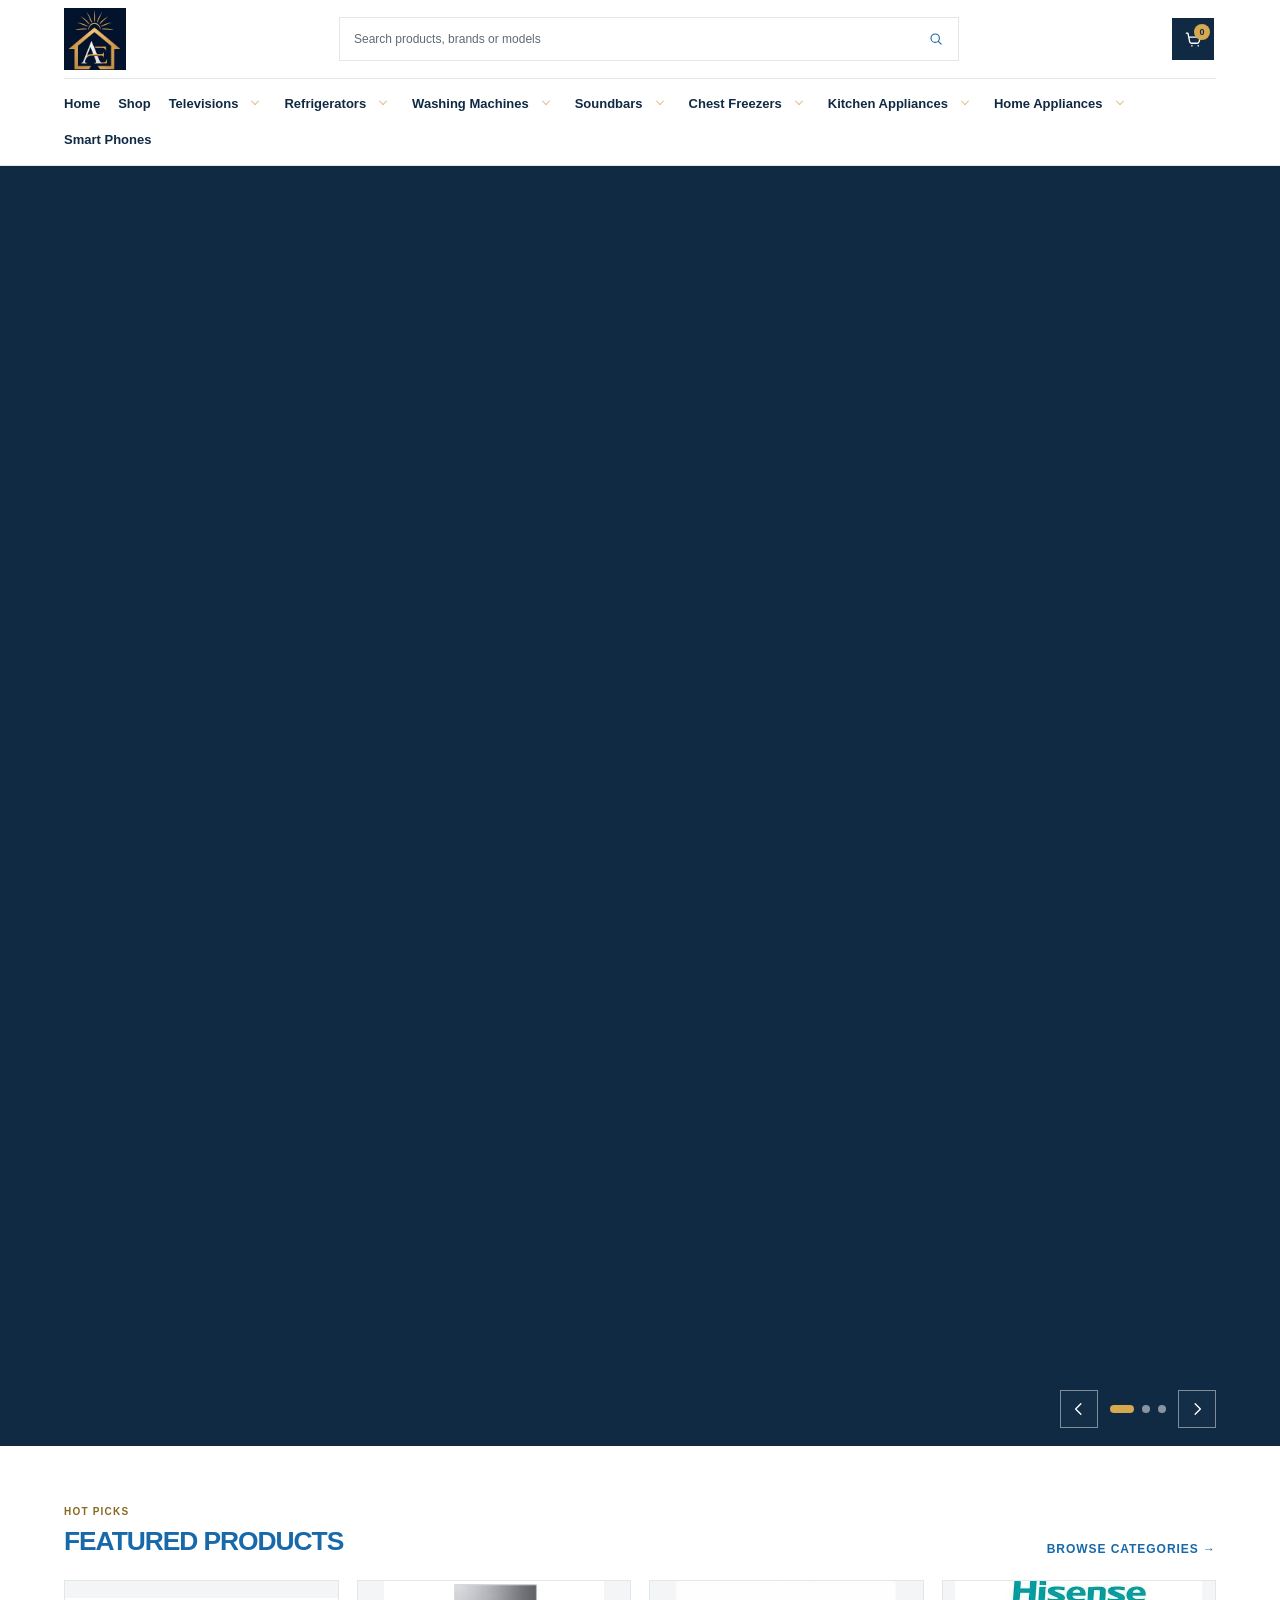
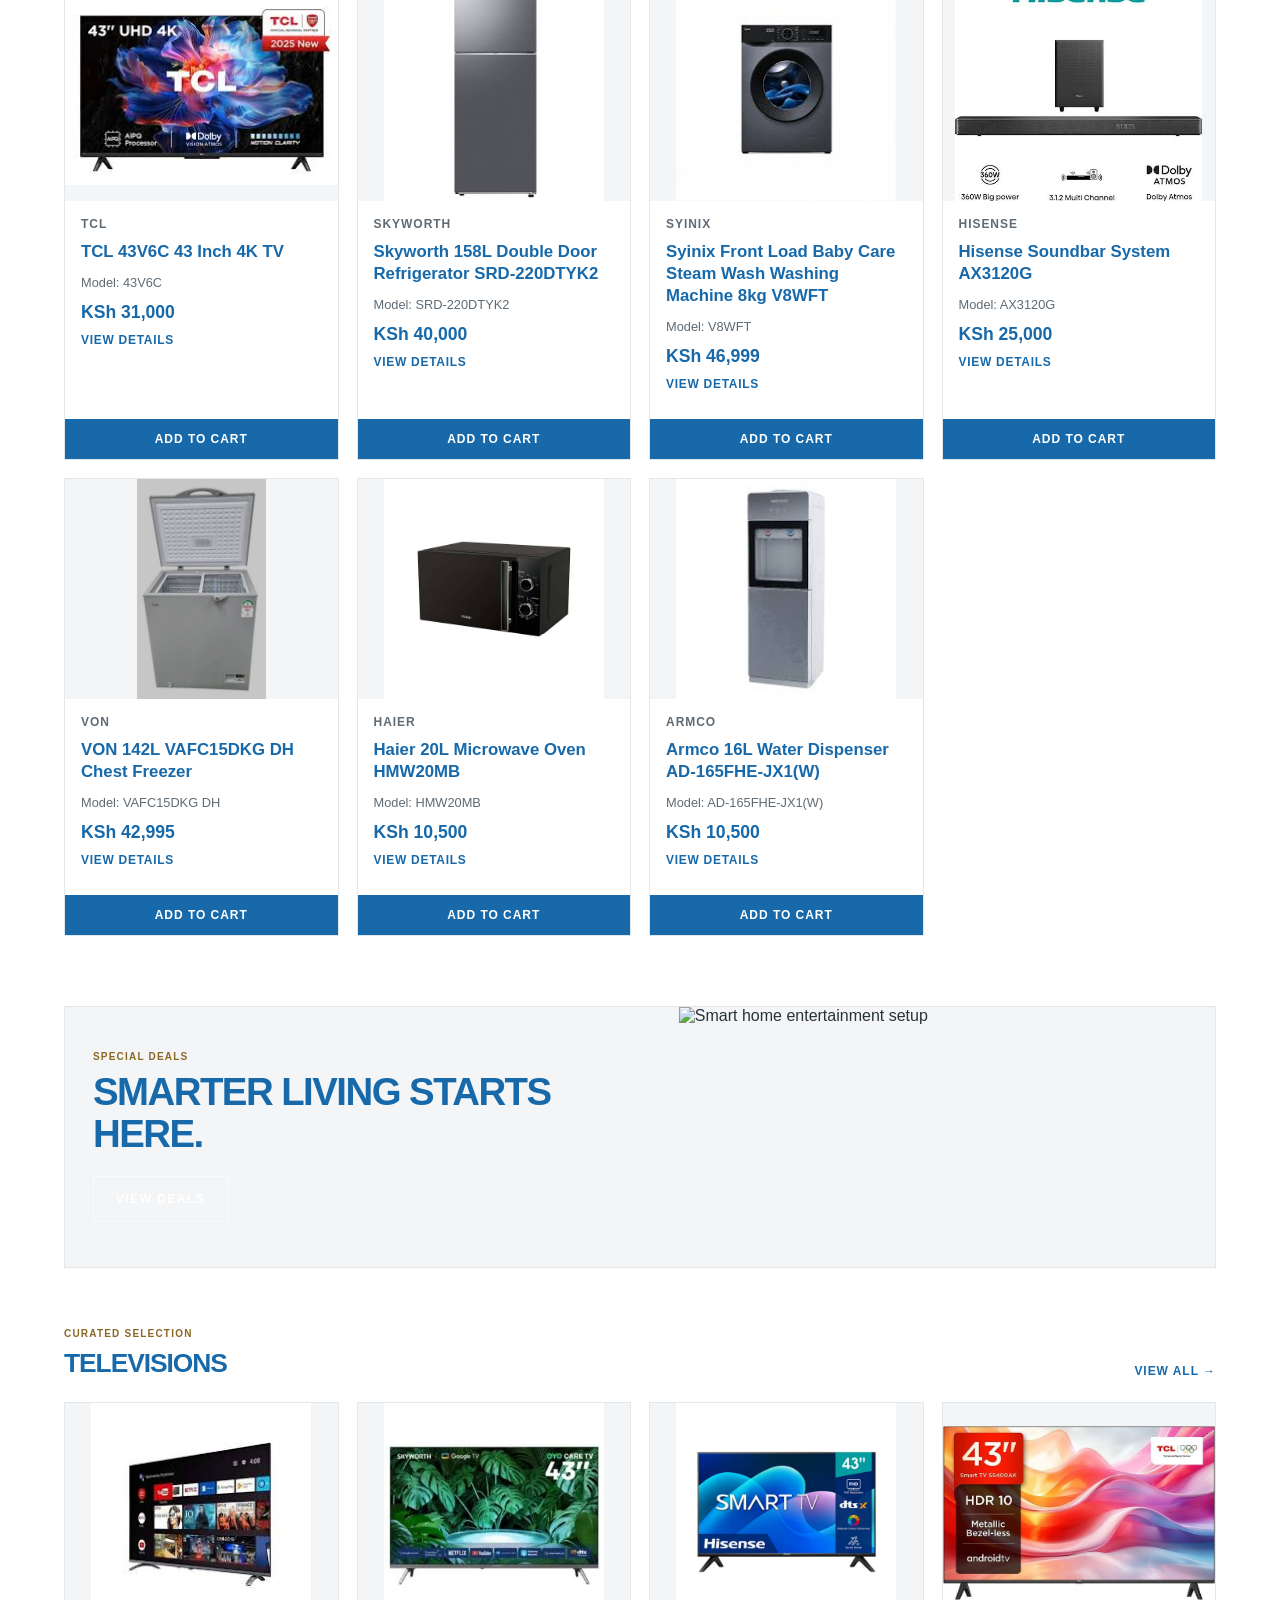
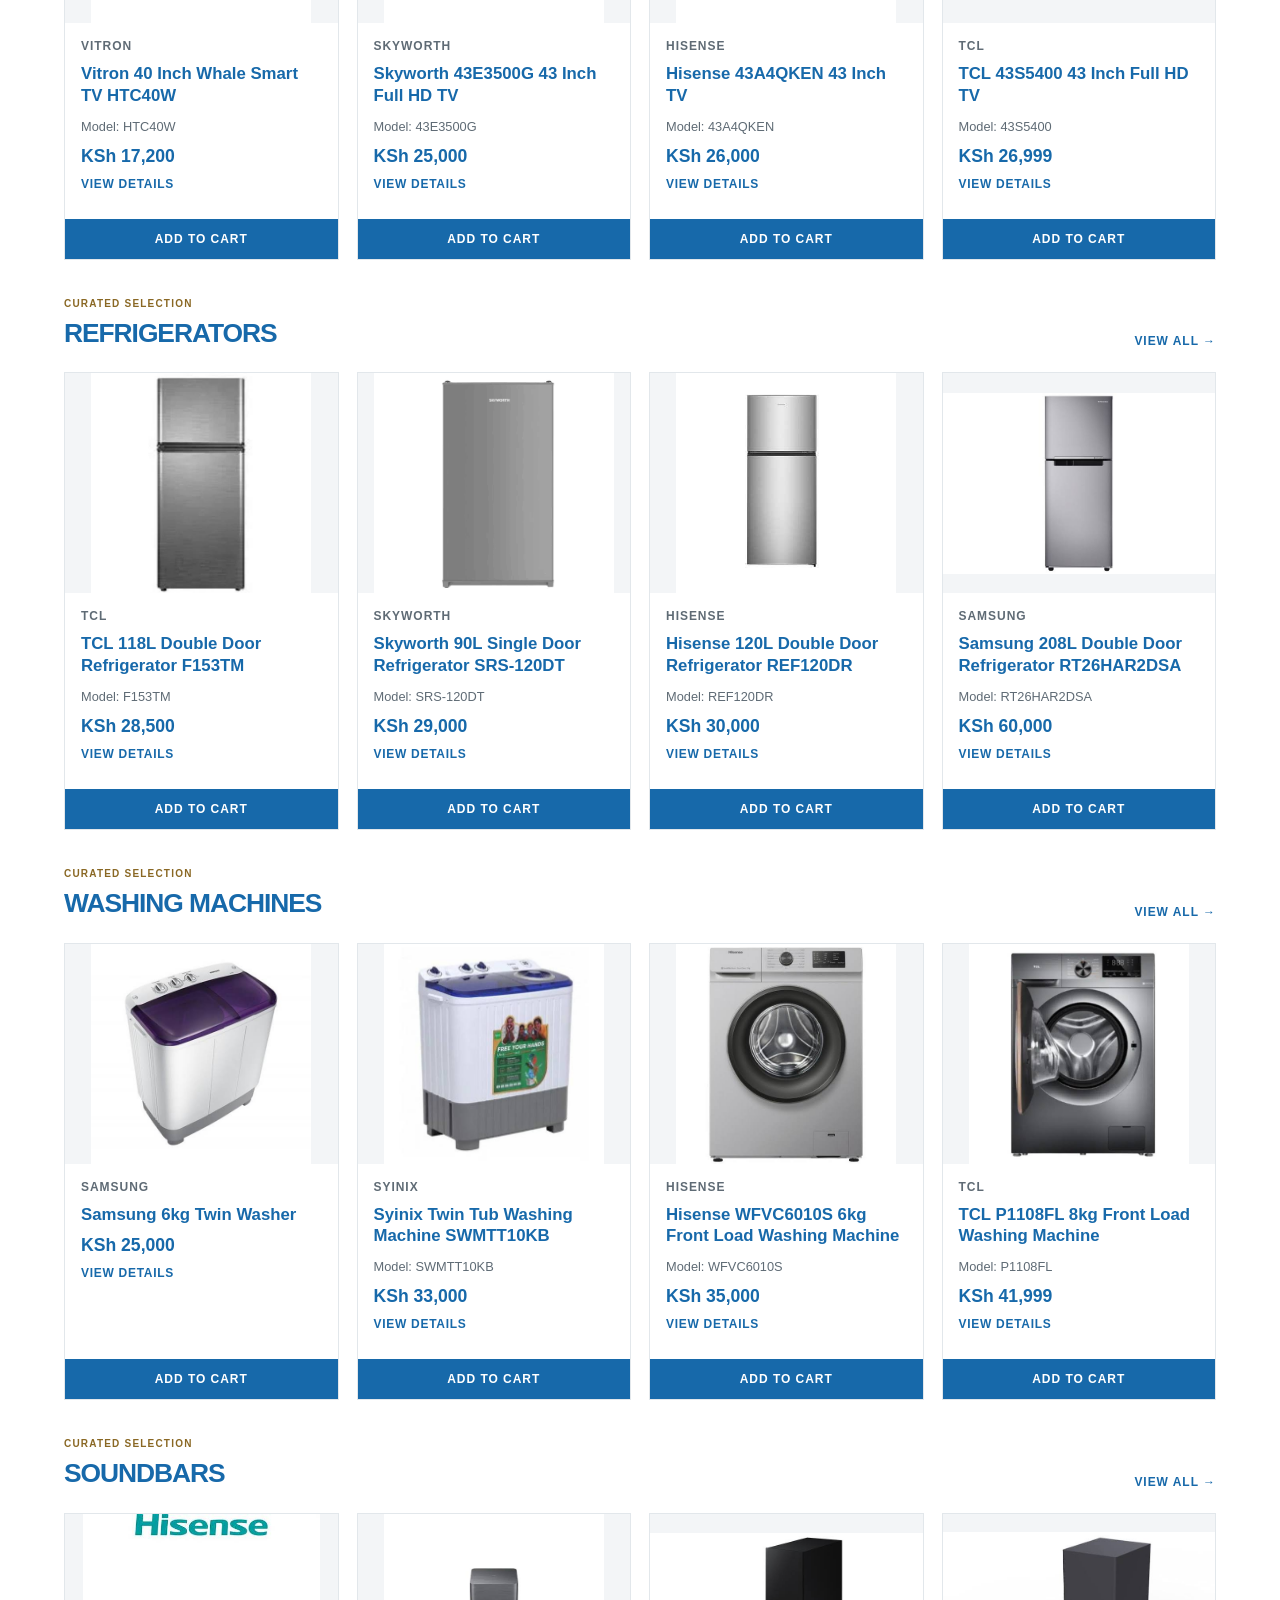
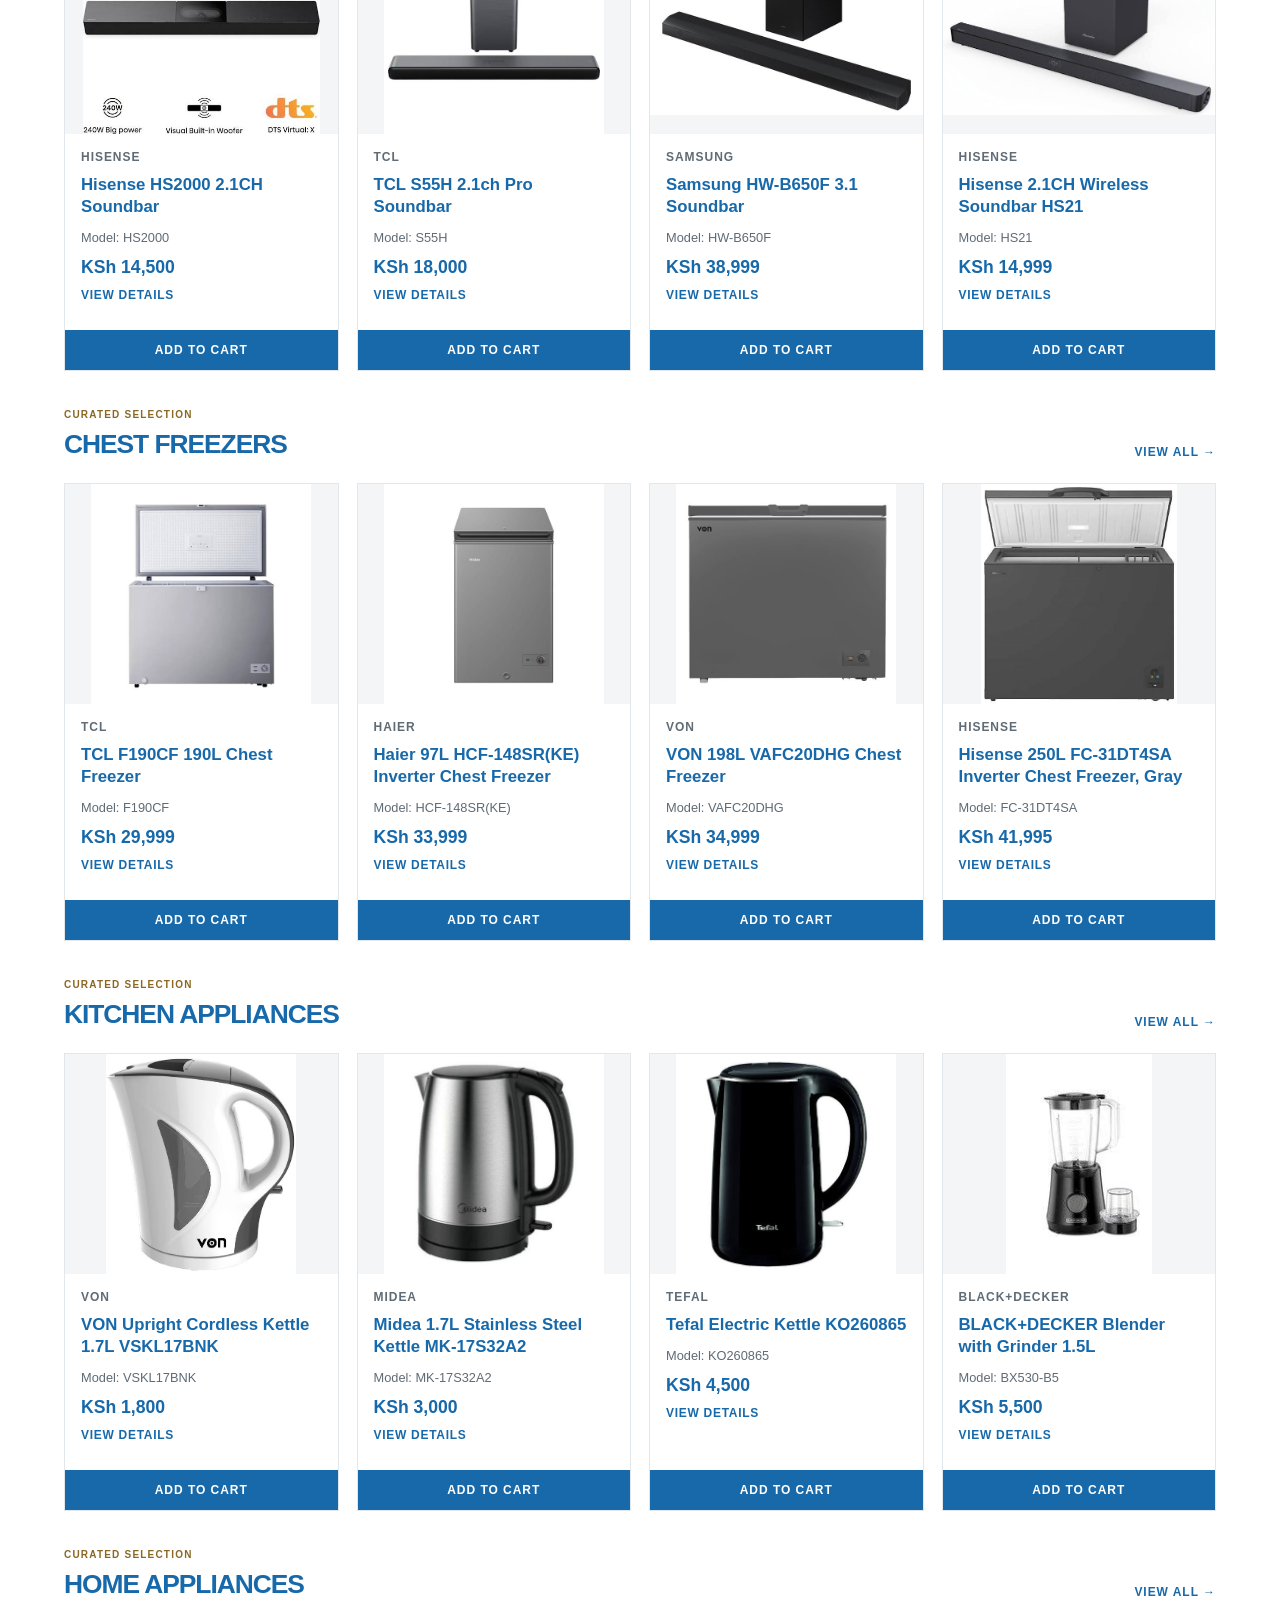
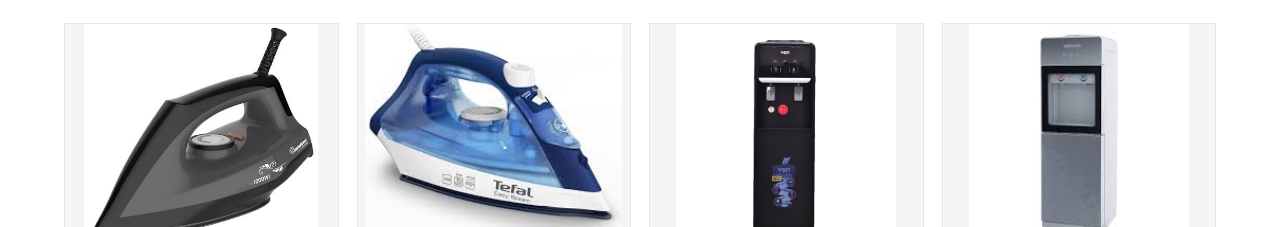
==== commit 8b0a9297: "Add mobile responsive barner" ====
--- a/index.html
+++ b/index.html
@@ -56,15 +56,10 @@
     <section class="hero" id="home" aria-label="Featured announcements">
       <div class="hero-slides" aria-live="polite">
         <article class="hero-slide hero-slide-black-friday is-active" aria-hidden="false">
-          <img class="hero-image" src="images/black fiday/ALFAJIR black friday_page-0003.jpg" alt="ALFAJIR Black Friday sale with savings up to 40 percent on selected electronics and appliances" fetchpriority="high">
-          <div class="hero-shade"></div>
-          <div class="hero-content">
-            <p class="eyebrow"><span></span> BLACK FRIDAY SALE</p>
-            <h1>BIGGEST SAVINGS OF THE YEAR</h1>
-            <p class="hero-description">Explore our electronics and home appliance offers.</p>
-            <a class="hero-link" href="#category-sections">SHOP BLACK FRIDAY OFFERS</a>
-          </div>
-          <p class="slide-note">01 <span>/</span> 03</p>
+          <picture class="hero-poster">
+            <source media="(max-width: 767px)" srcset="images/banners/black-friday-mobile.jpg">
+            <img class="hero-image" src="images/banners/black-friday-desktop.jpg" alt="ALFAJIR Black Friday offer" fetchpriority="high">
+          </picture>
         </article>
 
         <article class="hero-slide" aria-hidden="true">
--- a/css/style.css
+++ b/css/style.css
@@ -561,6 +561,10 @@
   min-height: clamp(460px, 48vw, 620px);
 }
 
+.hero-slides.has-poster-slide {
+  min-height: 0;
+}
+
 .hero-slide {
   position: absolute;
   inset: 0;
@@ -575,6 +579,23 @@
   pointer-events: auto;
 }
 
+.hero-slide-black-friday.is-active {
+  position: relative;
+  inset: auto;
+}
+
+.hero-poster {
+  display: block;
+}
+
+.hero-slide-black-friday .hero-image {
+  position: relative;
+  display: block;
+  width: 100%;
+  height: auto;
+  object-fit: contain;
+}
+
 .hero-image,
 .hero-shade {
   position: absolute;
@@ -590,28 +611,6 @@
 
 .hero-shade {
   background: linear-gradient(90deg, rgb(9 25 41 / 82%) 0%, rgb(9 25 41 / 62%) 32%, rgb(9 25 41 / 18%) 70%);
-}
-
-.hero-slide-black-friday .hero-shade {
-  background: linear-gradient(90deg, transparent 38%, rgb(9 25 41 / 18%) 58%, rgb(9 25 41 / 76%) 100%);
-}
-
-.hero-slide-black-friday .hero-content {
-  align-items: flex-end;
-  text-align: right;
-}
-
-.hero-slide-black-friday .eyebrow {
-  justify-content: flex-end;
-}
-
-.hero-slide-black-friday .hero-content h1 {
-  max-width: 500px;
-  font-size: clamp(2rem, 4vw, 3.8rem);
-}
-
-.hero-slide-black-friday .hero-description {
-  max-width: 390px;
 }
 
 .hero-content {
@@ -1962,14 +1961,6 @@
     --page-gutter: 22px;
   }
 
-  .hero-slide-black-friday .hero-image {
-    object-position: left center;
-  }
-
-  .hero-slide-black-friday .hero-content h1 {
-    max-width: 320px;
-  }
-
   .hero-content h1,
   .hero-content h2 {
     max-width: 420px;
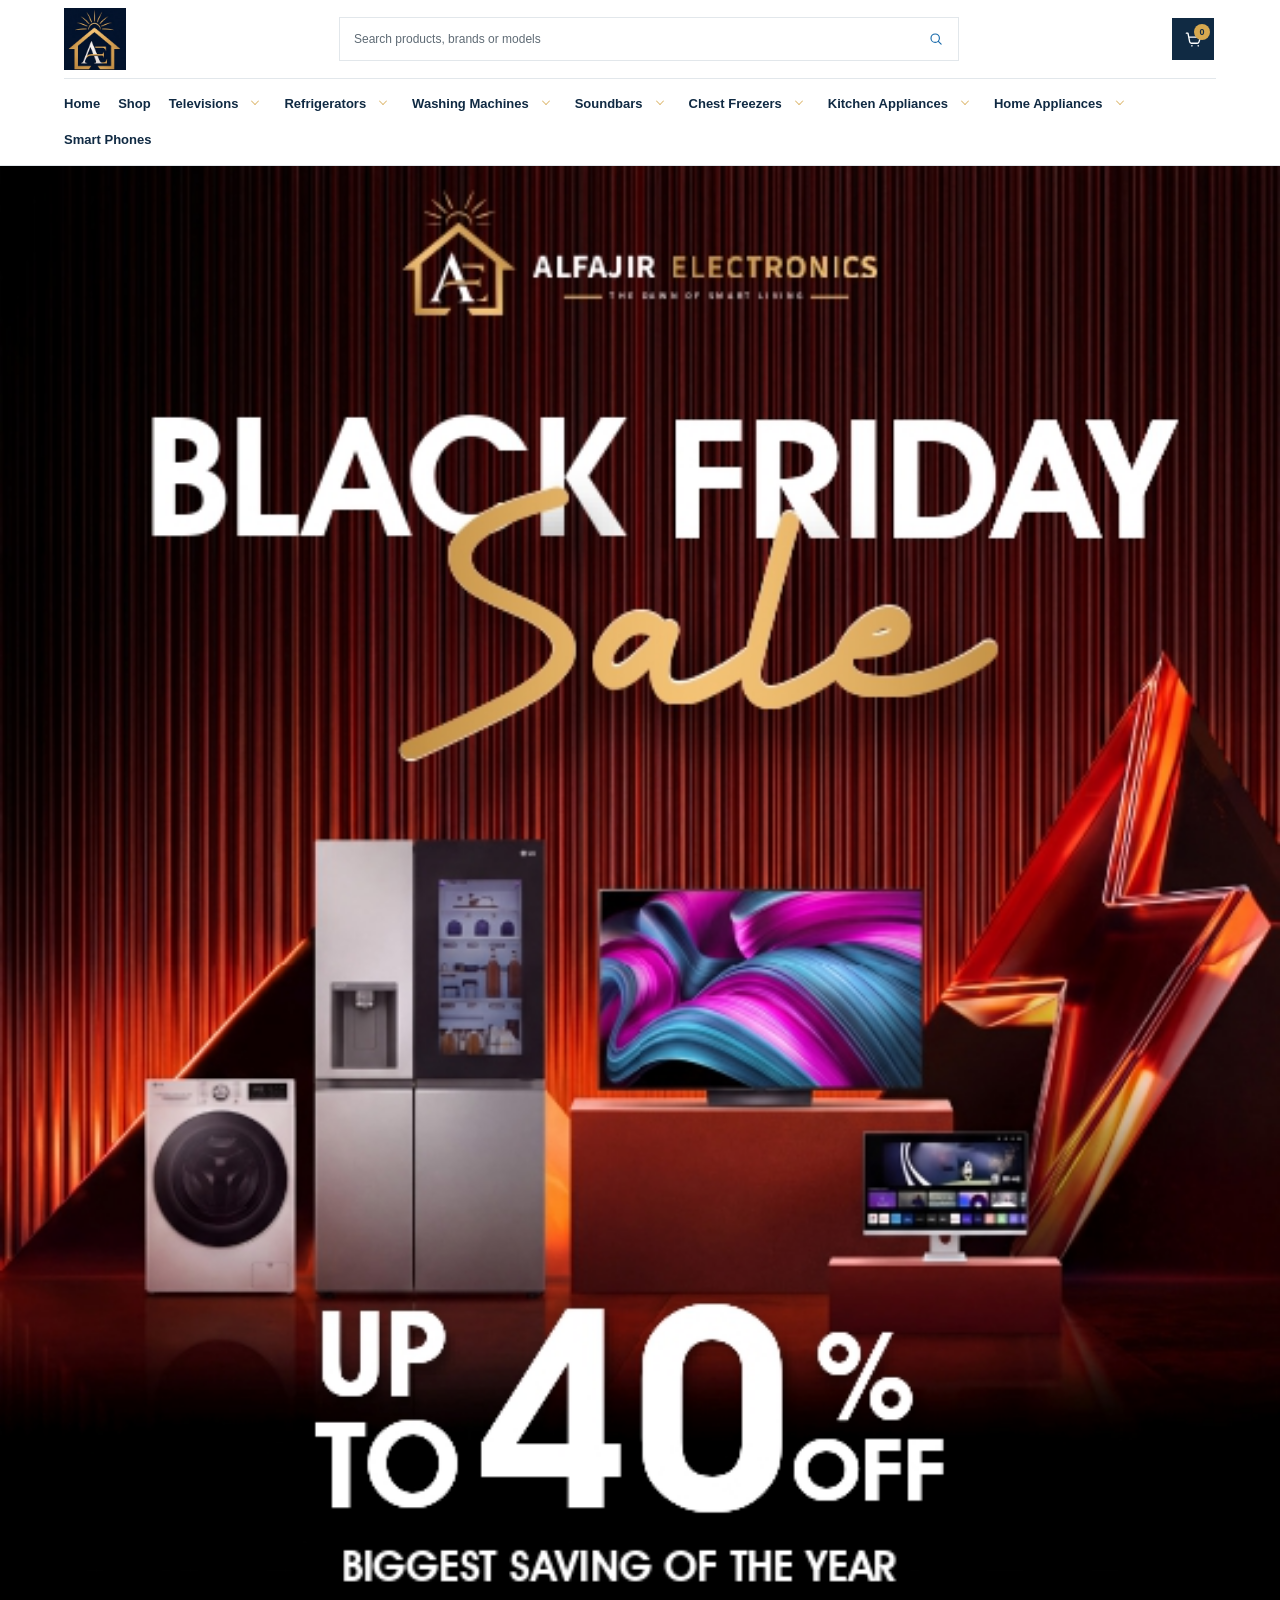
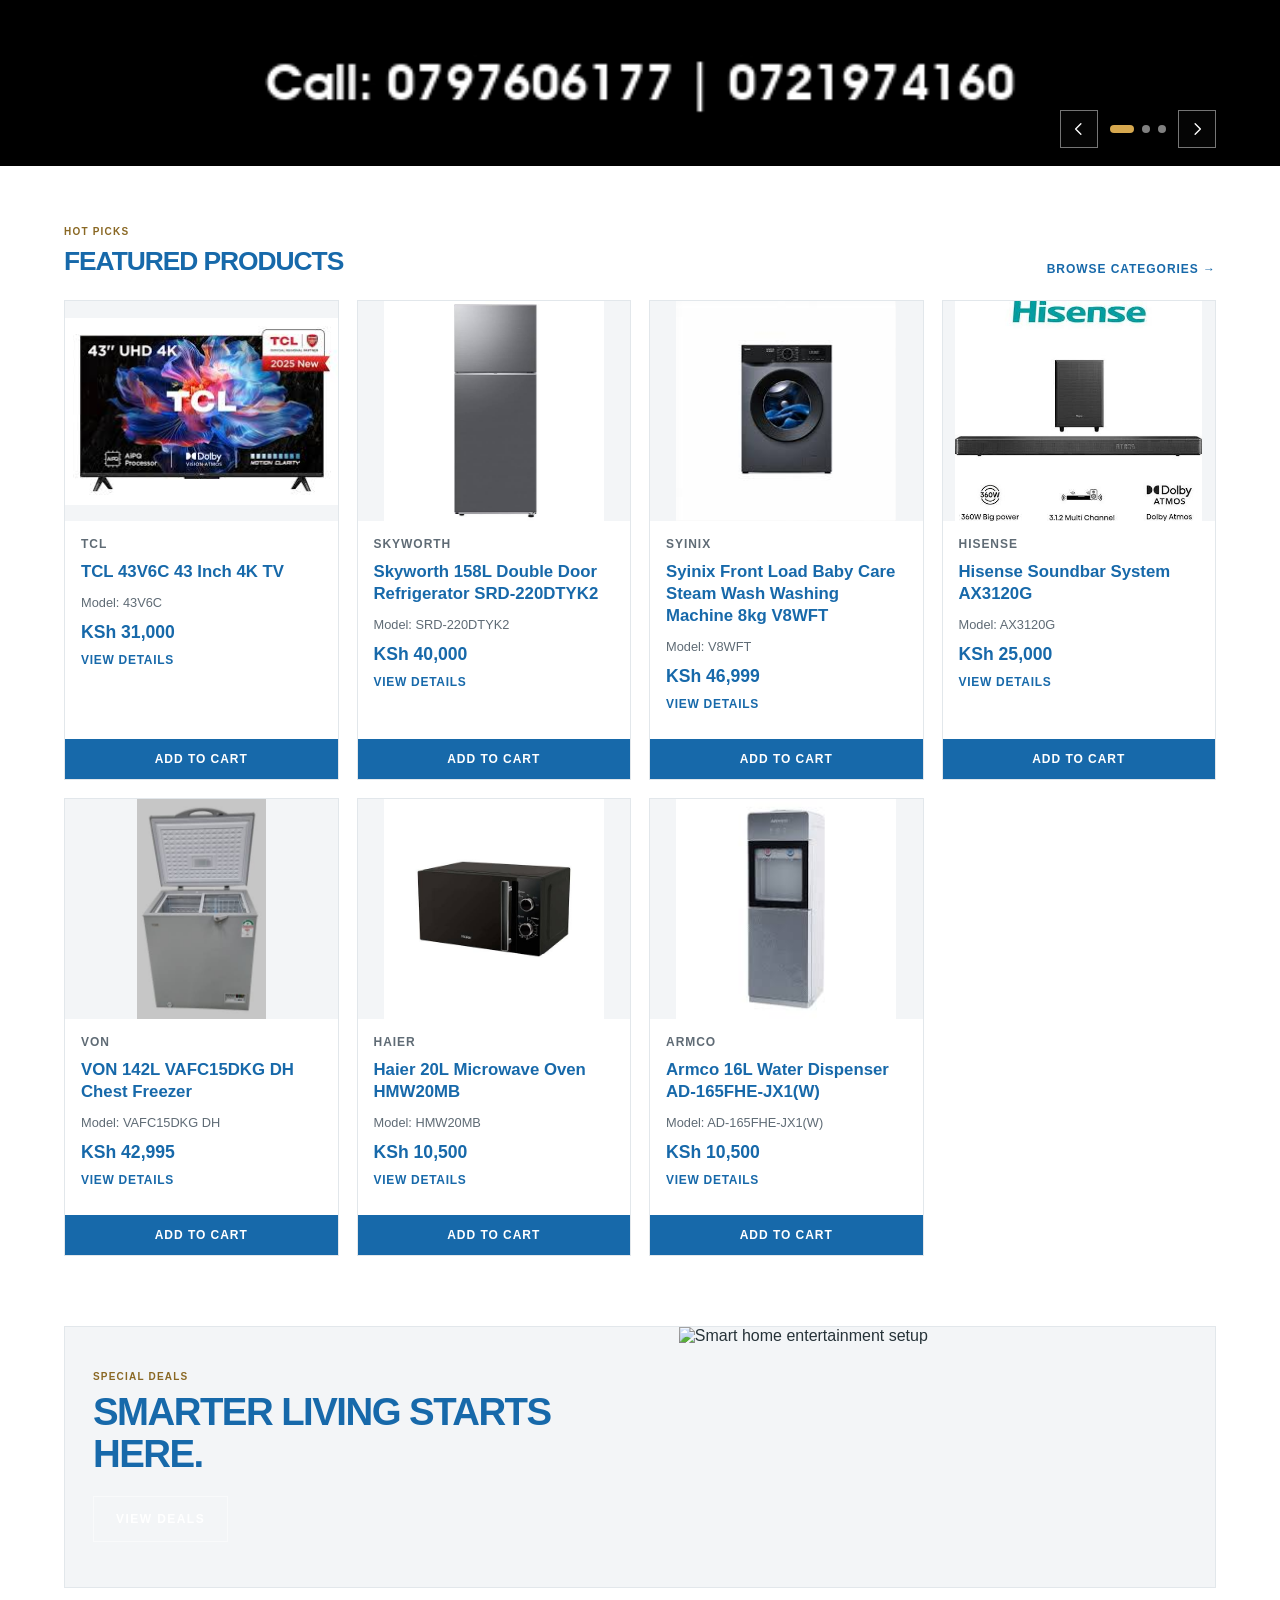
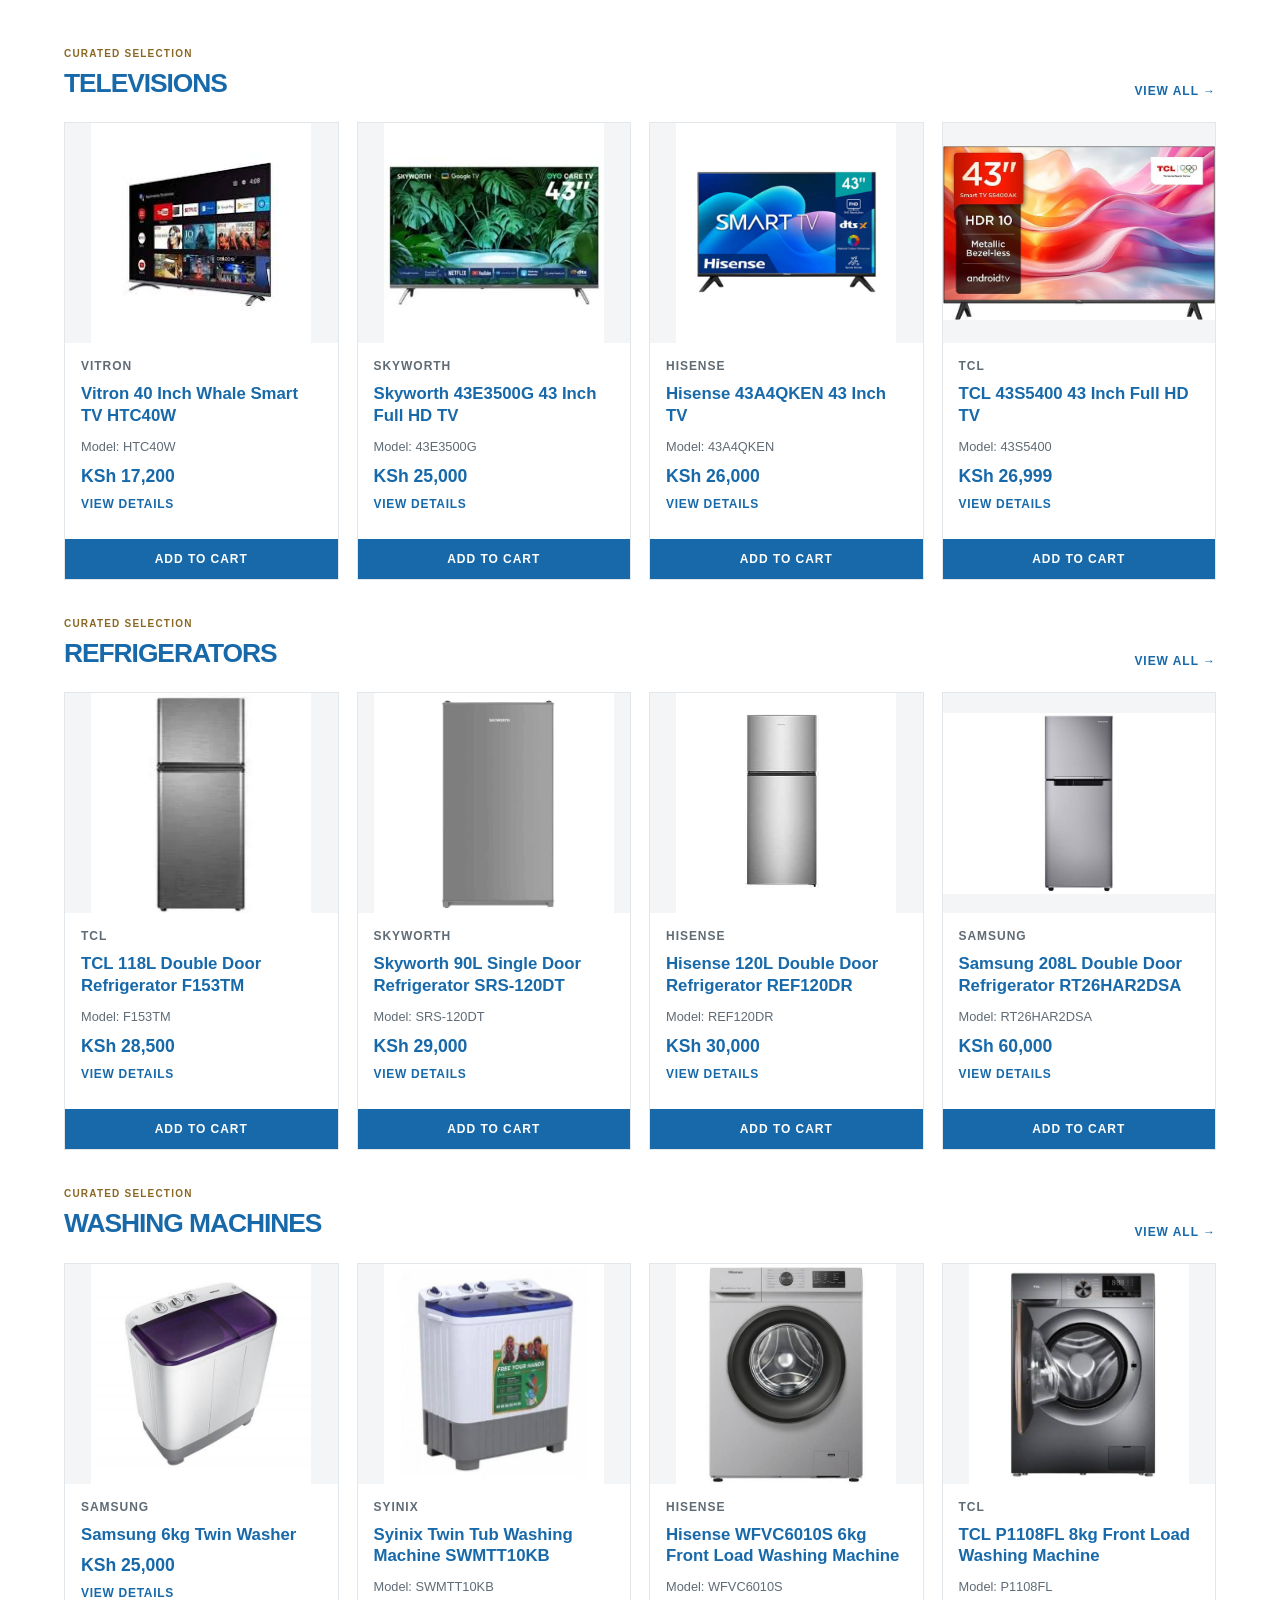
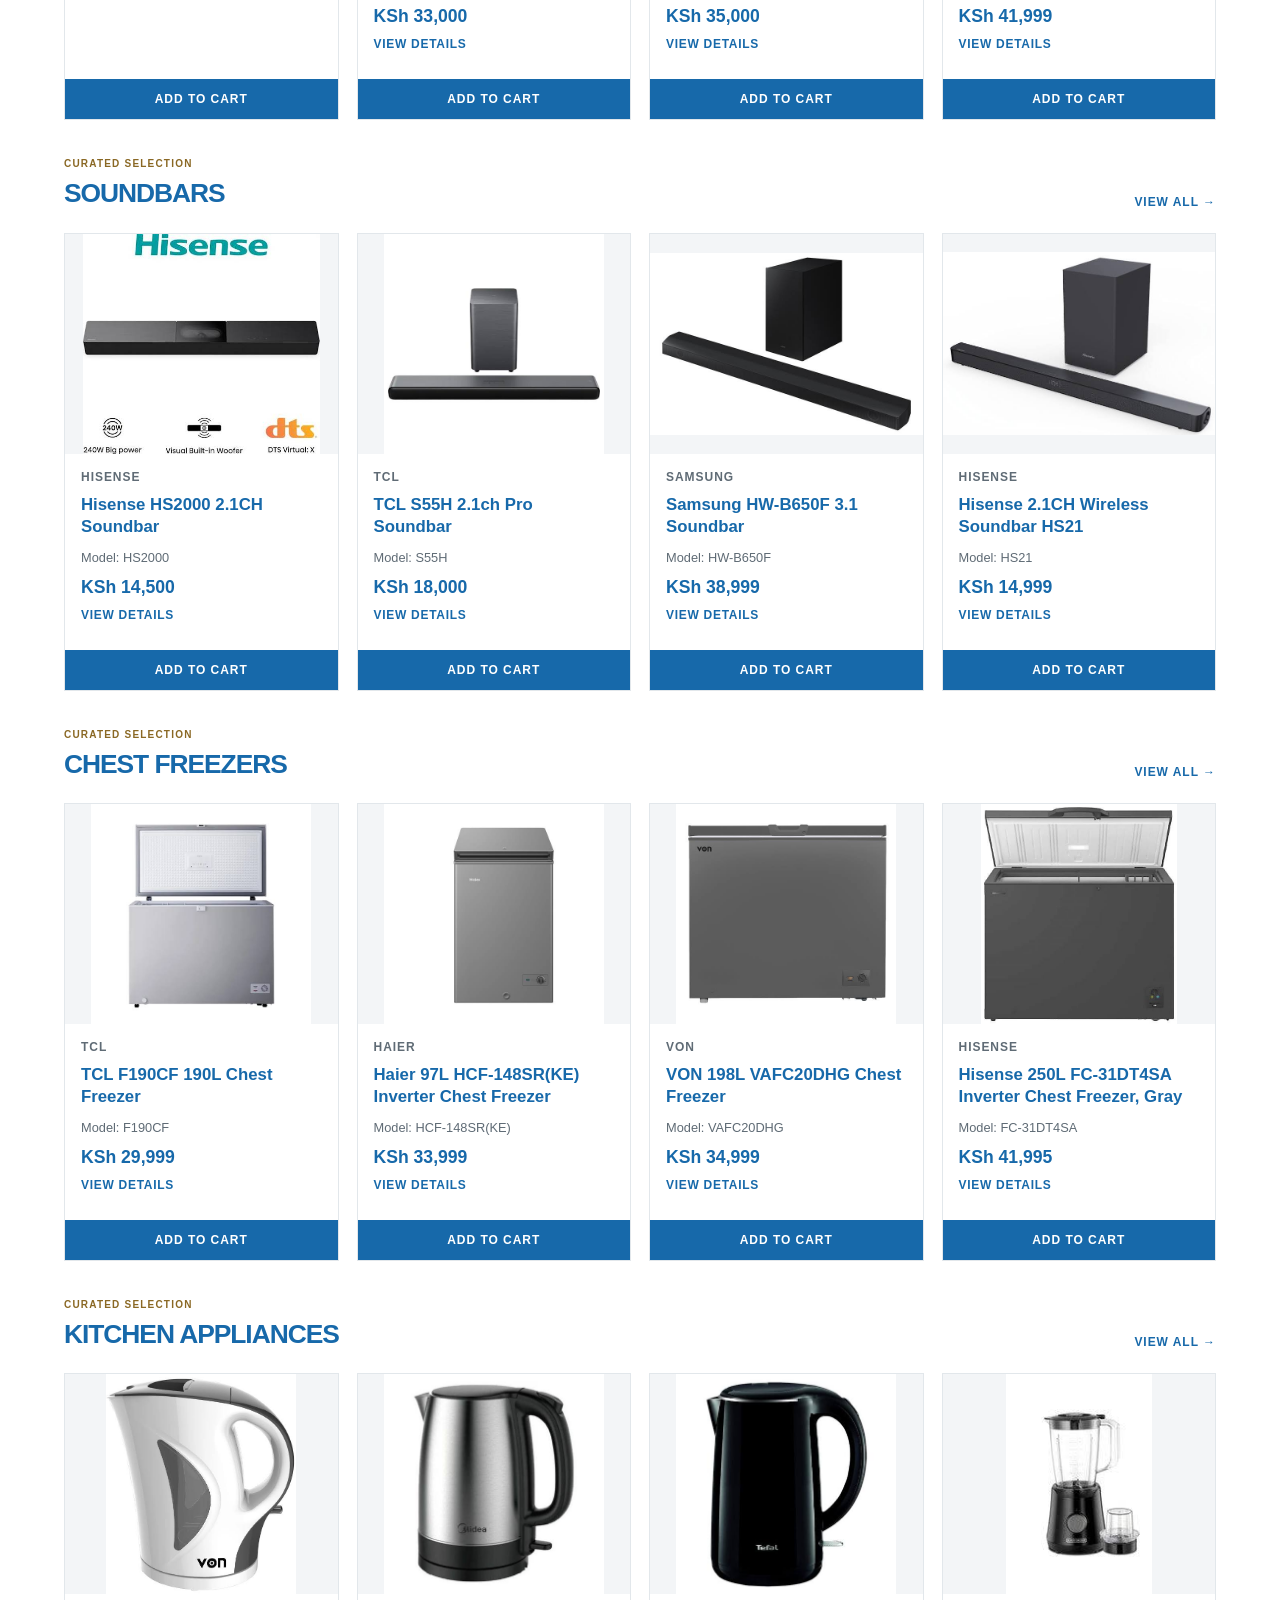
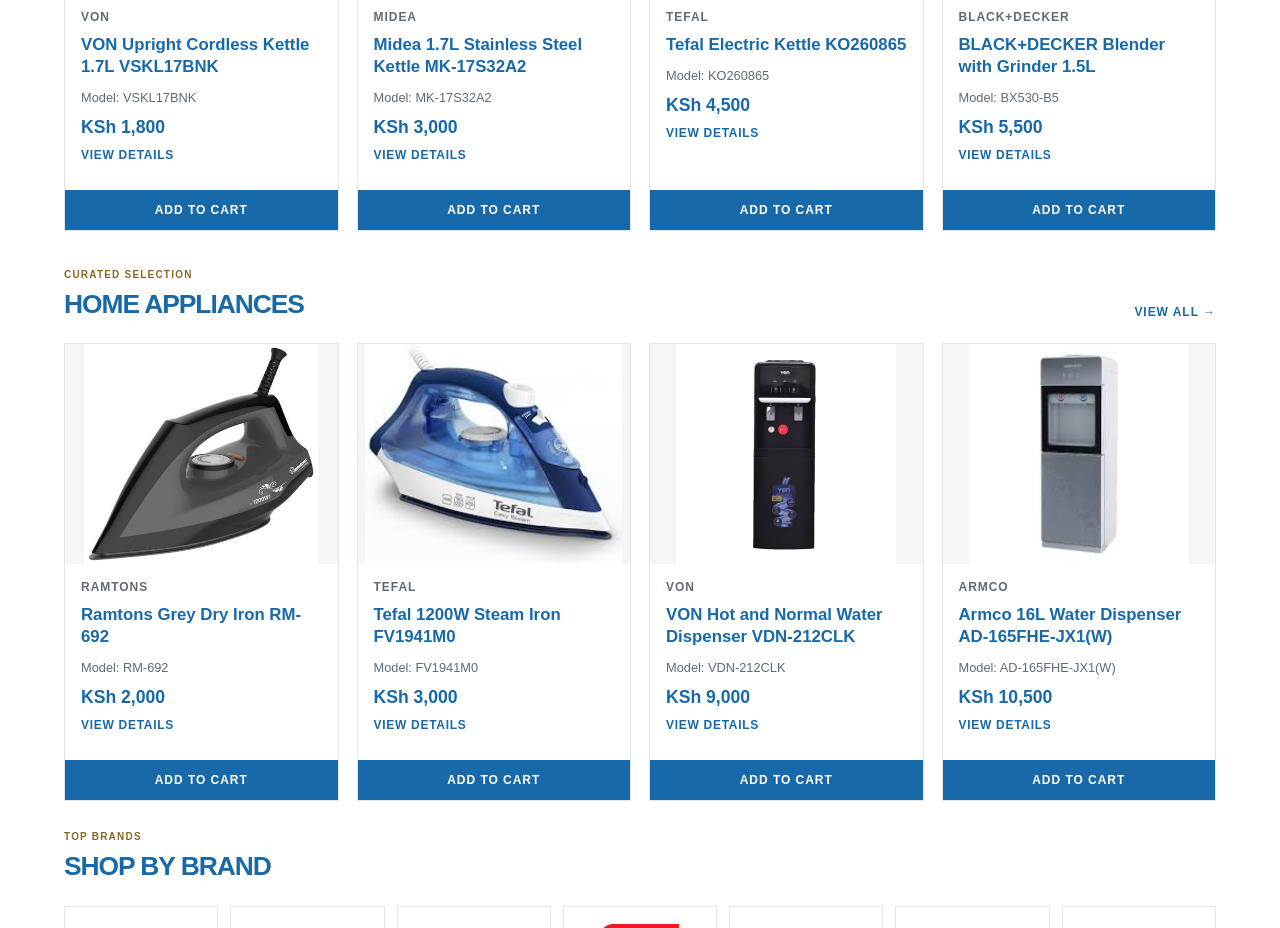
==== commit a4752d1f: "Add responsive improvements" ====
--- a/index.html
+++ b/index.html
@@ -57,8 +57,8 @@
       <div class="hero-slides" aria-live="polite">
         <article class="hero-slide hero-slide-black-friday is-active" aria-hidden="false">
           <picture class="hero-poster">
-            <source media="(max-width: 767px)" srcset="images/banners/black-friday-mobile.jpg">
-            <img class="hero-image" src="images/banners/black-friday-desktop.jpg" alt="ALFAJIR Black Friday offer" fetchpriority="high">
+            <source media="(max-width: 767px)" srcset="images/black%20fiday/ALFAJIR%20black%20friday_page-mobile.jpg">
+            <img class="hero-image" src="images/black%20fiday/ALFAJIR%20black%20friday_page-0003.jpg" alt="ALFAJIR Black Friday offer" fetchpriority="high">
           </picture>
         </article>
 
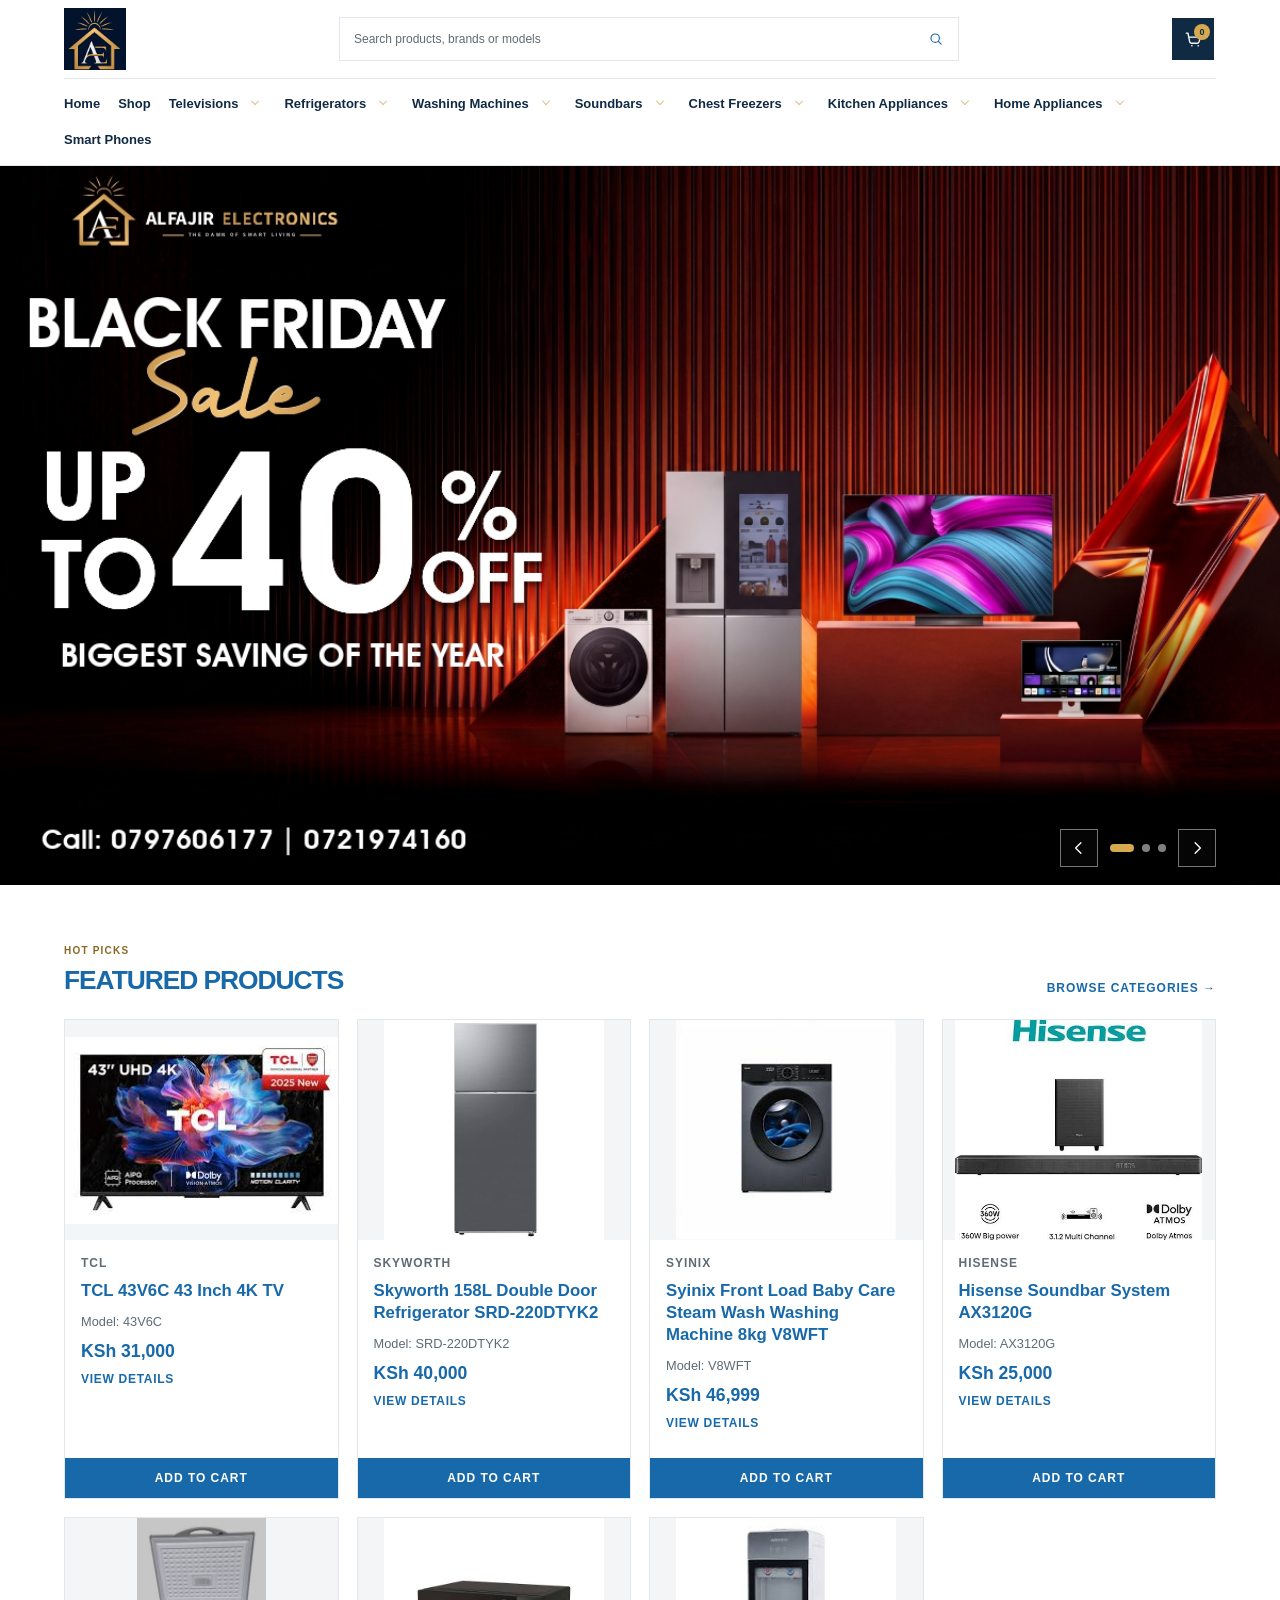
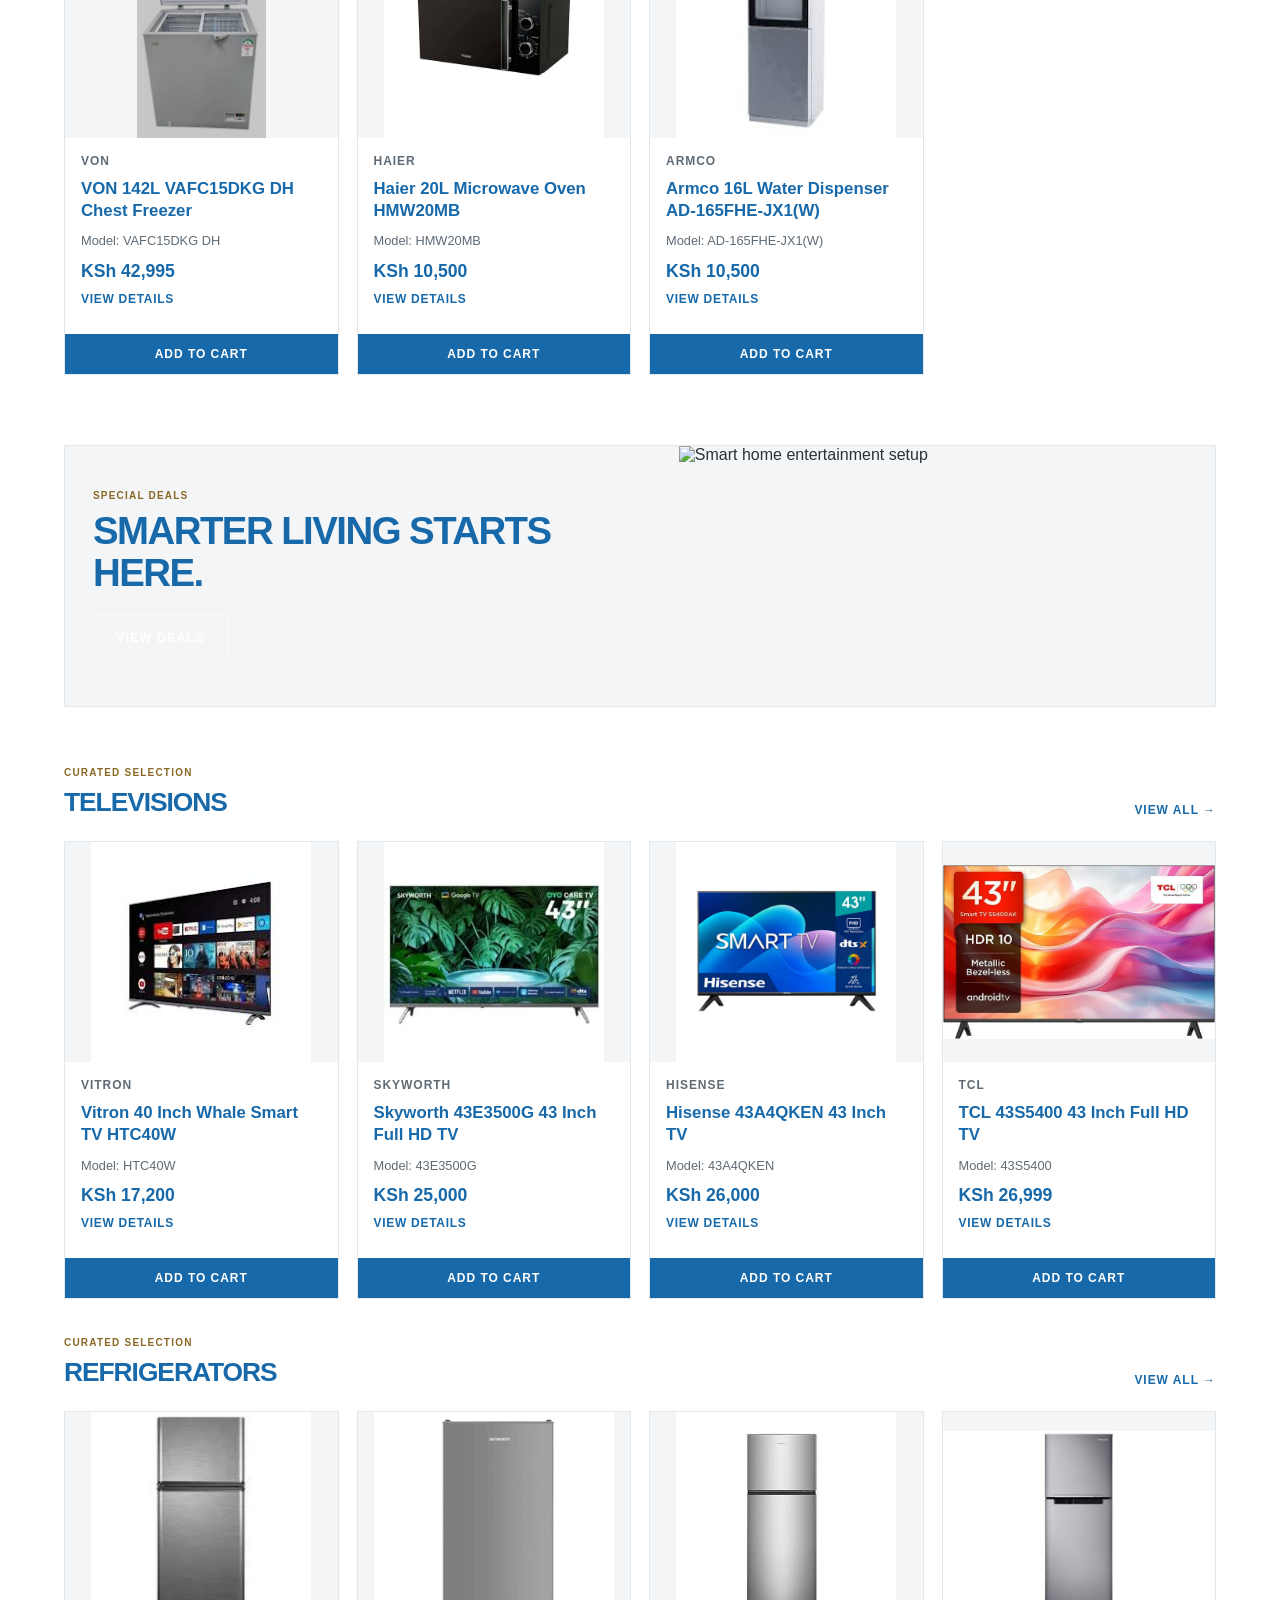
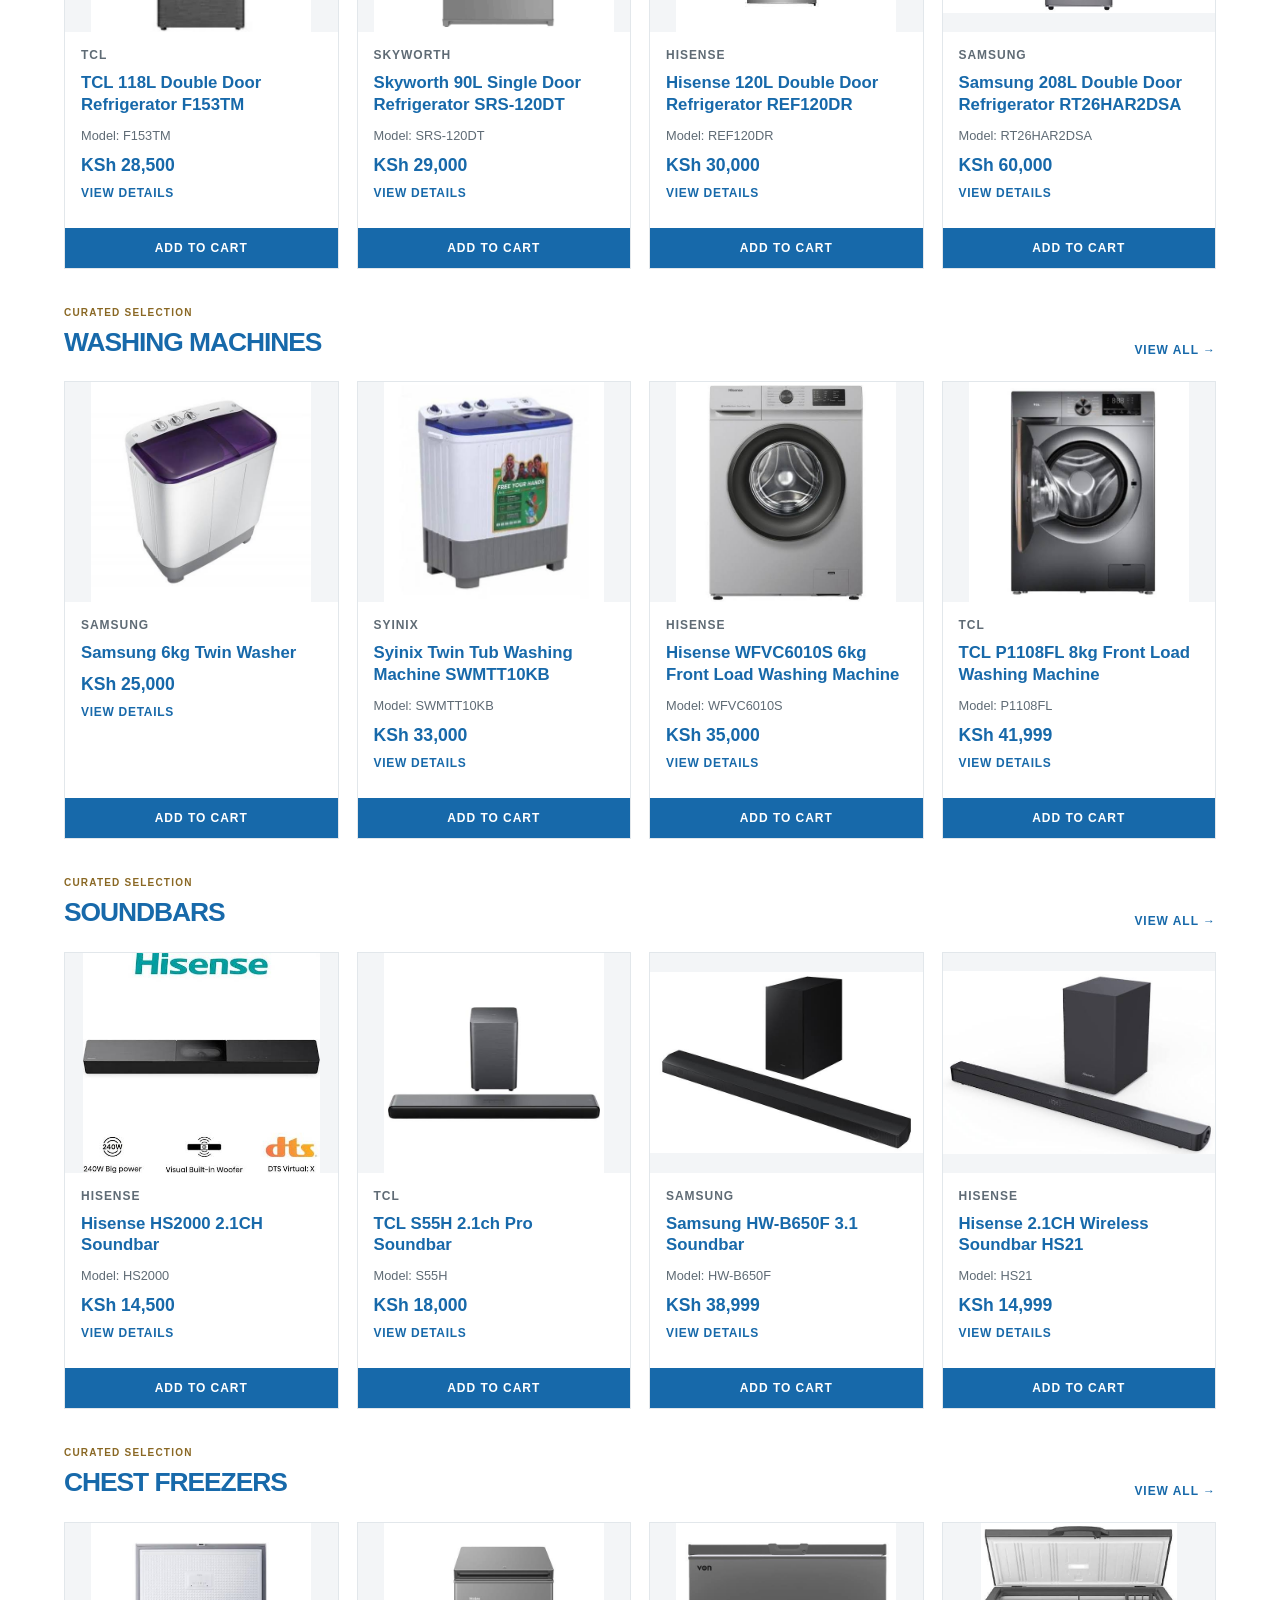
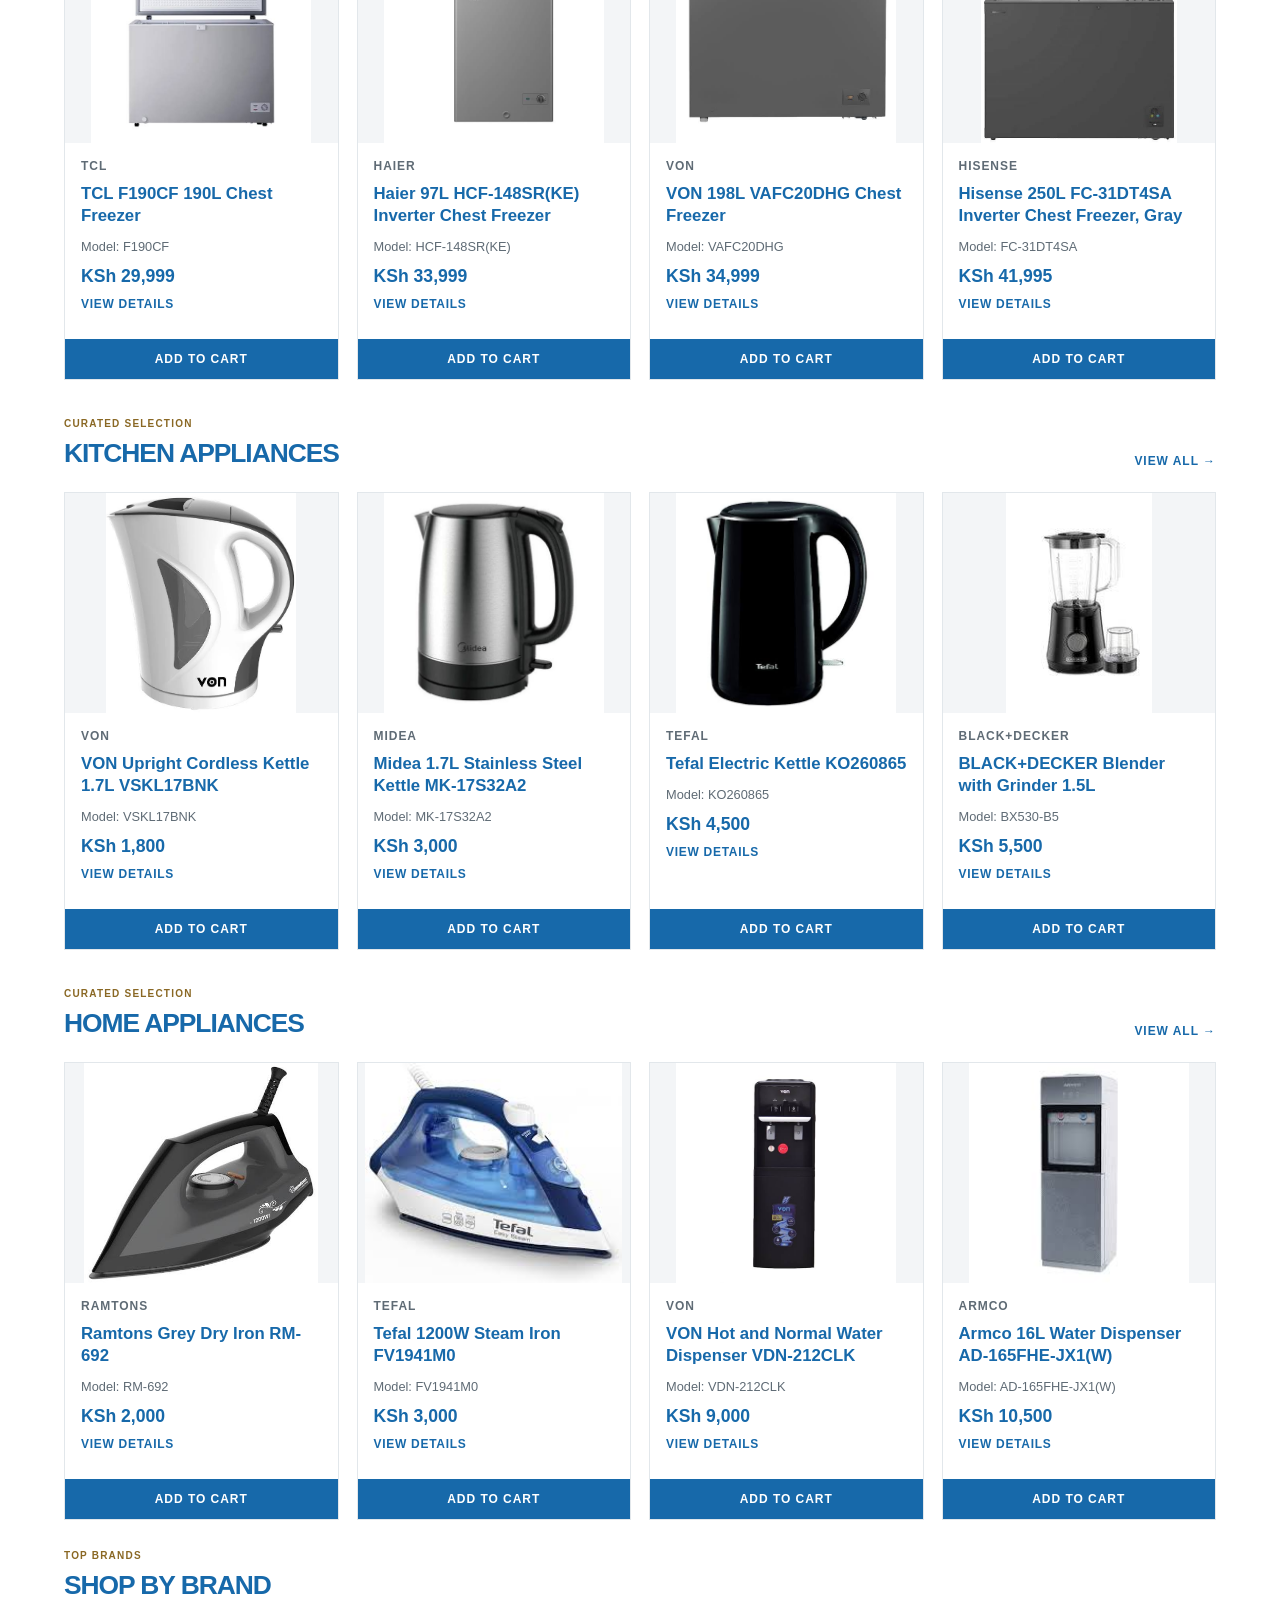
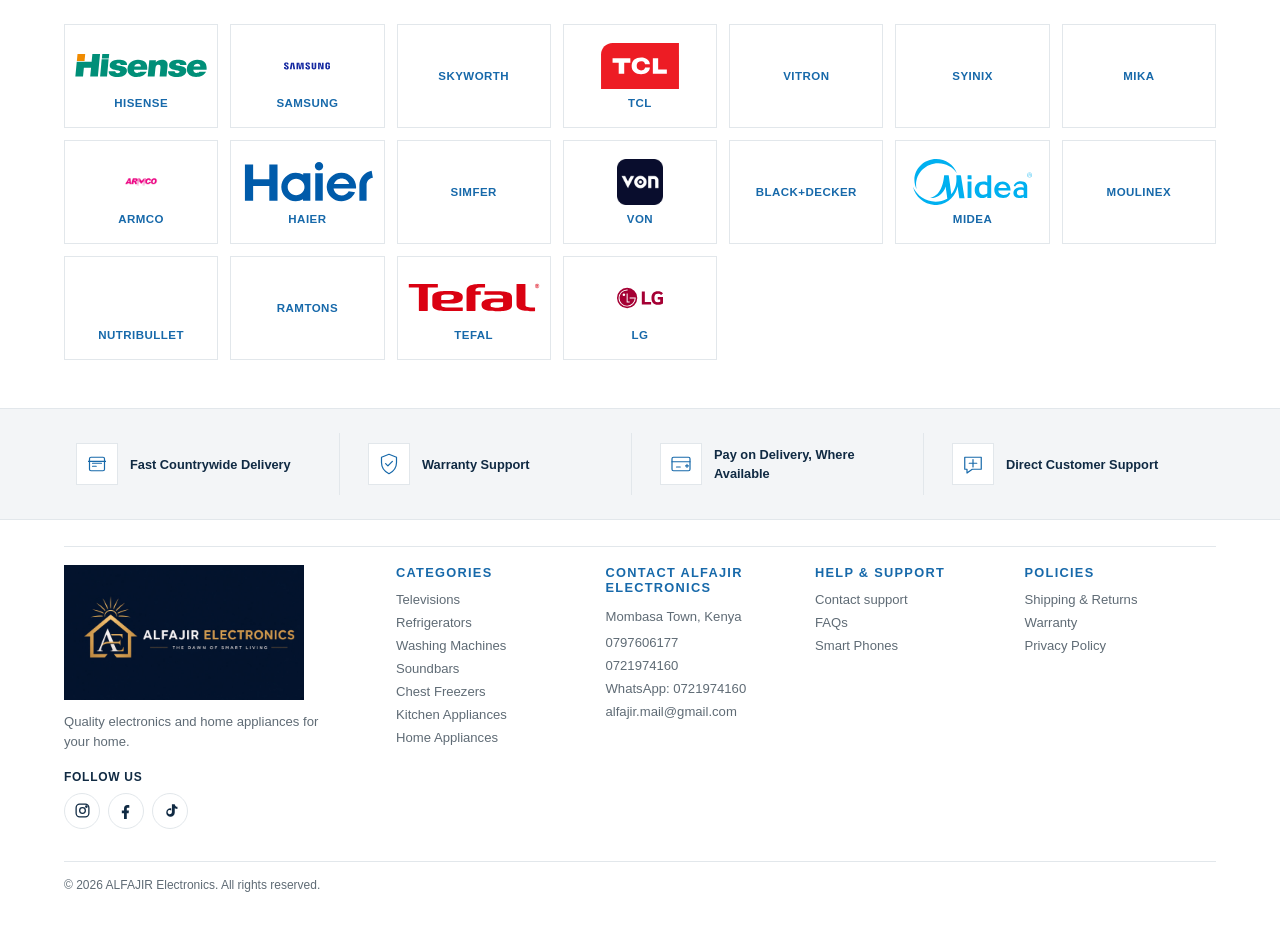
==== commit 950a1e3c: "Banner  improvements" ====
--- a/index.html
+++ b/index.html
@@ -55,23 +55,15 @@
   <main id="main-content">
     <section class="hero" id="home" aria-label="Featured announcements">
       <div class="hero-slides" aria-live="polite">
-        <article class="hero-slide hero-slide-black-friday is-active" aria-hidden="false">
+        <article class="hero-slide hero-slide-poster hero-slide-black-friday is-active" aria-hidden="false">
           <picture class="hero-poster">
             <source media="(max-width: 767px)" srcset="images/black%20fiday/ALFAJIR%20black%20friday_page-mobile.jpg">
             <img class="hero-image" src="images/black%20fiday/ALFAJIR%20black%20friday_page-0003.jpg" alt="ALFAJIR Black Friday offer" fetchpriority="high">
           </picture>
         </article>
 
-        <article class="hero-slide" aria-hidden="true">
-          <img class="hero-image" src="https://images.unsplash.com/photo-1556911220-bff31c812dba?auto=format&fit=crop&w=1800&q=85" alt="A bright, modern kitchen" loading="lazy">
-          <div class="hero-shade"></div>
-          <div class="hero-content">
-            <p class="eyebrow"><span></span> HOME UPGRADE</p>
-            <h2>UPGRADE YOUR HOME</h2>
-            <p class="hero-description">Quality appliances from trusted brands.</p>
-            <a class="hero-link" href="#featured">EXPLORE PRODUCTS</a>
-          </div>
-          <p class="slide-note">02 <span>/</span> 03</p>
+        <article class="hero-slide hero-slide-poster hero-slide-banner" aria-hidden="true">
+          <img class="hero-image" src="images/banners/The%20Dawn%20of%20Smart%20Living.png" alt="The dawn of smart living: ALFAJIR appliances, countrywide delivery, genuine warranty, pay on delivery, and direct support" loading="lazy">
         </article>
 
         <article class="hero-slide" aria-hidden="true">
--- a/css/style.css
+++ b/css/style.css
@@ -579,7 +579,7 @@
   pointer-events: auto;
 }
 
-.hero-slide-black-friday.is-active {
+.hero-slide-poster.is-active {
   position: relative;
   inset: auto;
 }
@@ -588,9 +588,9 @@
   display: block;
 }
 
-.hero-slide-black-friday .hero-image {
+.hero-slide-poster .hero-image {
+  display: block;
   position: relative;
-  display: block;
   width: 100%;
   height: auto;
   object-fit: contain;
@@ -709,6 +709,14 @@
   display: flex;
   align-items: center;
   gap: 12px;
+}
+
+.hero-slides.has-banner-slide + .hero-controls {
+  position: relative;
+  inset: auto;
+  justify-content: center;
+  padding: 10px 0;
+  background: var(--color-navy);
 }
 
 .slider-arrow {
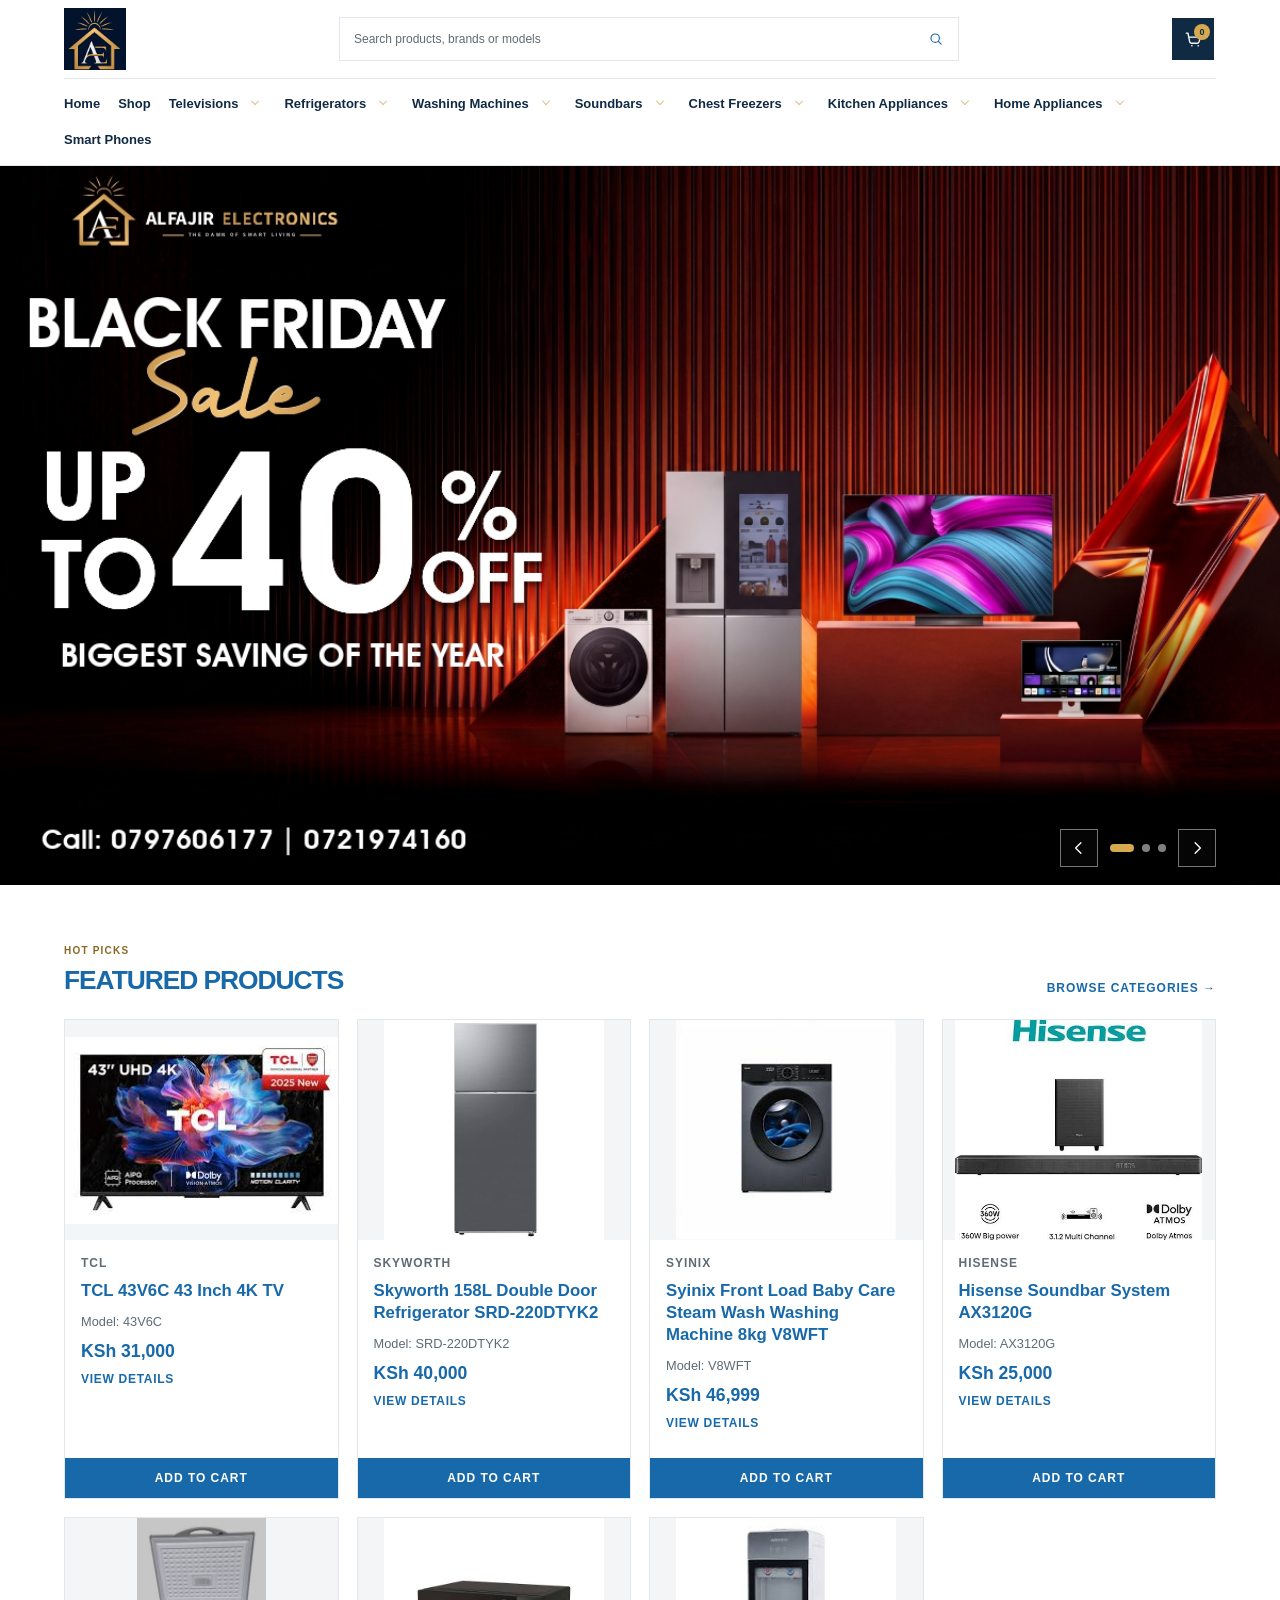
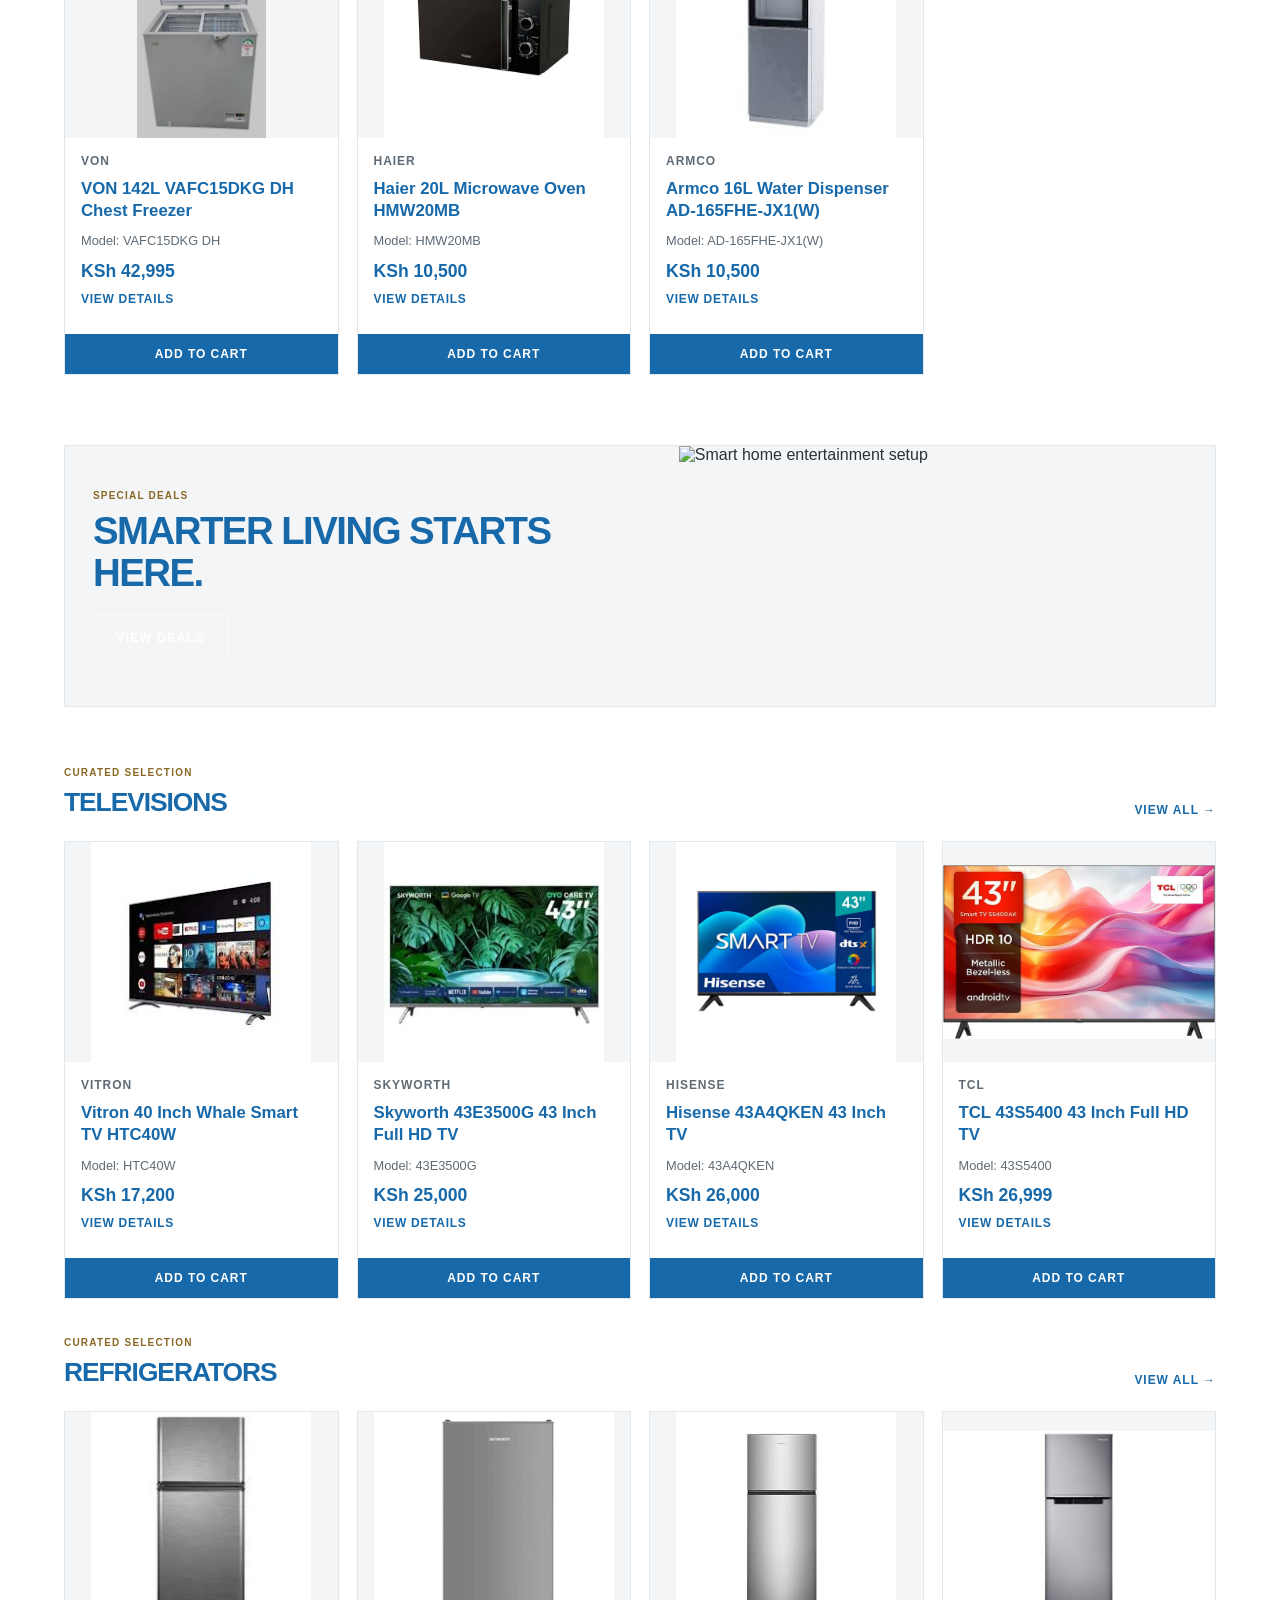
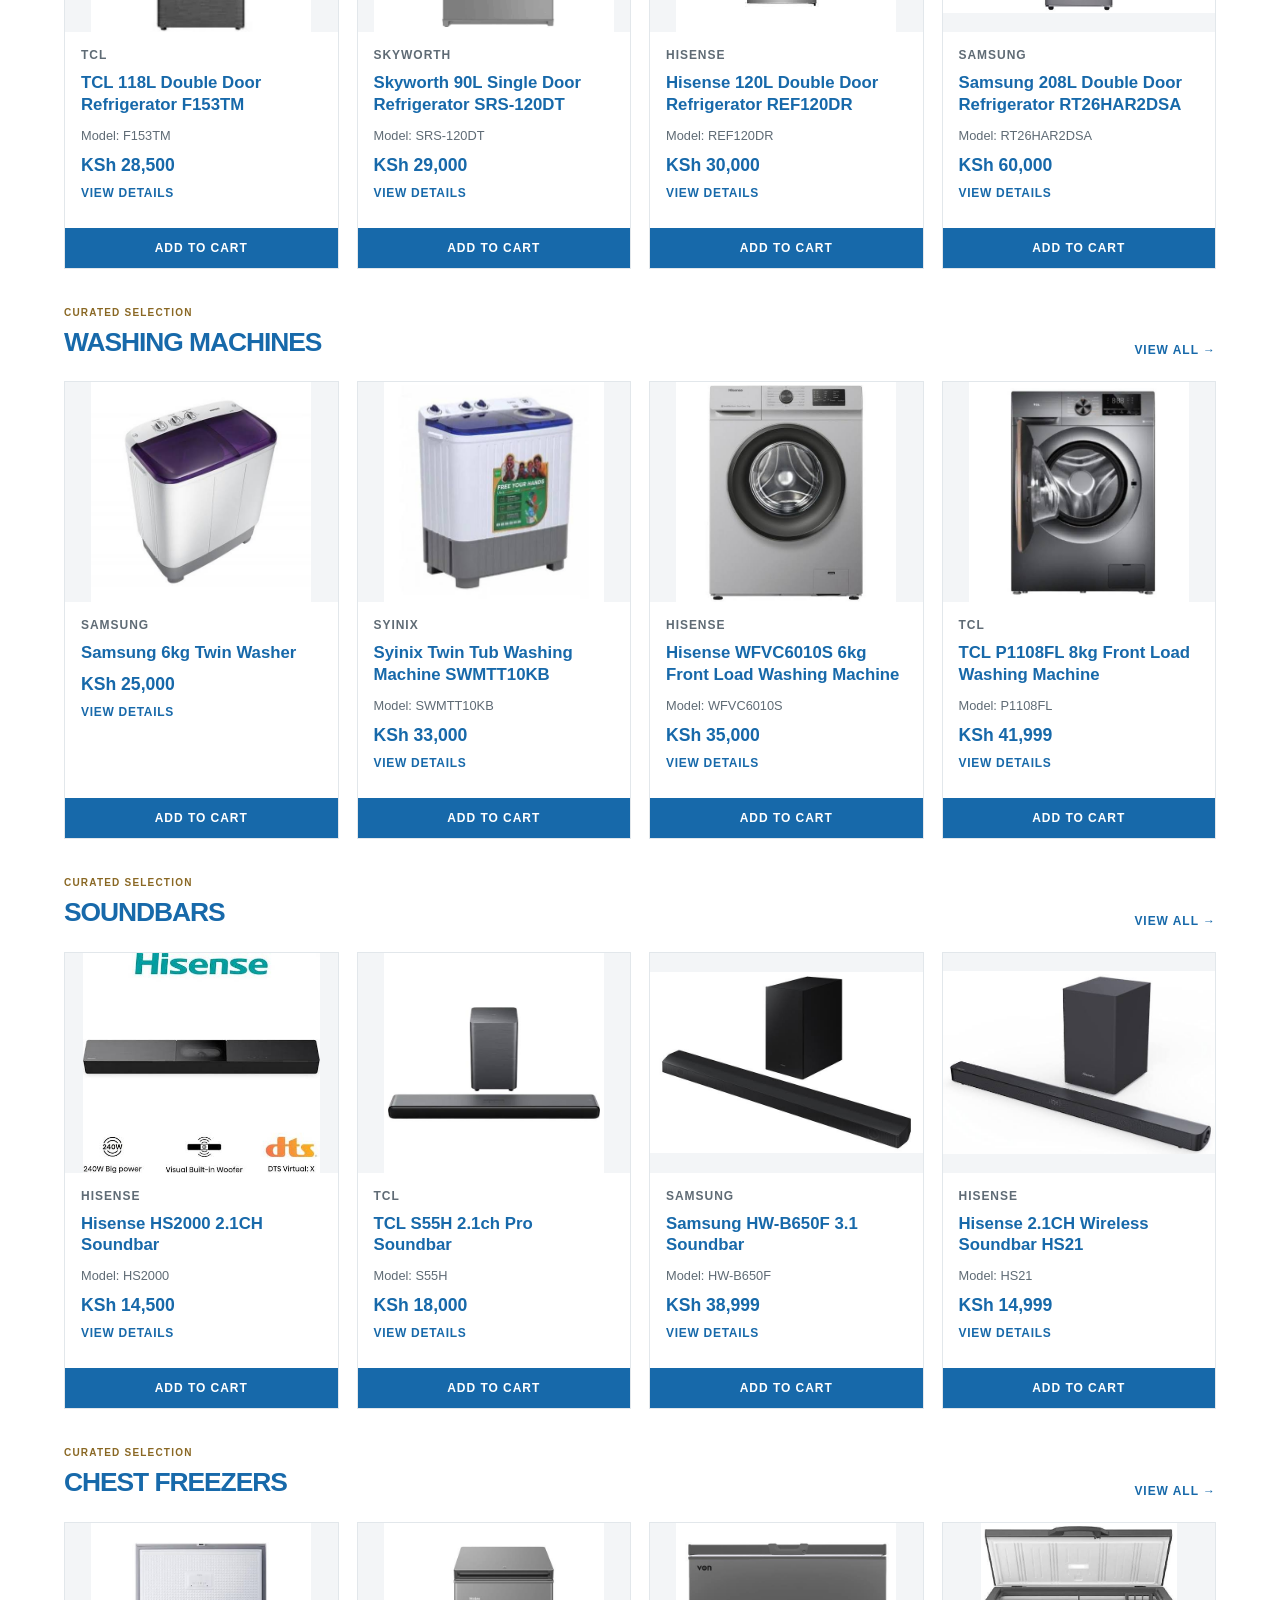
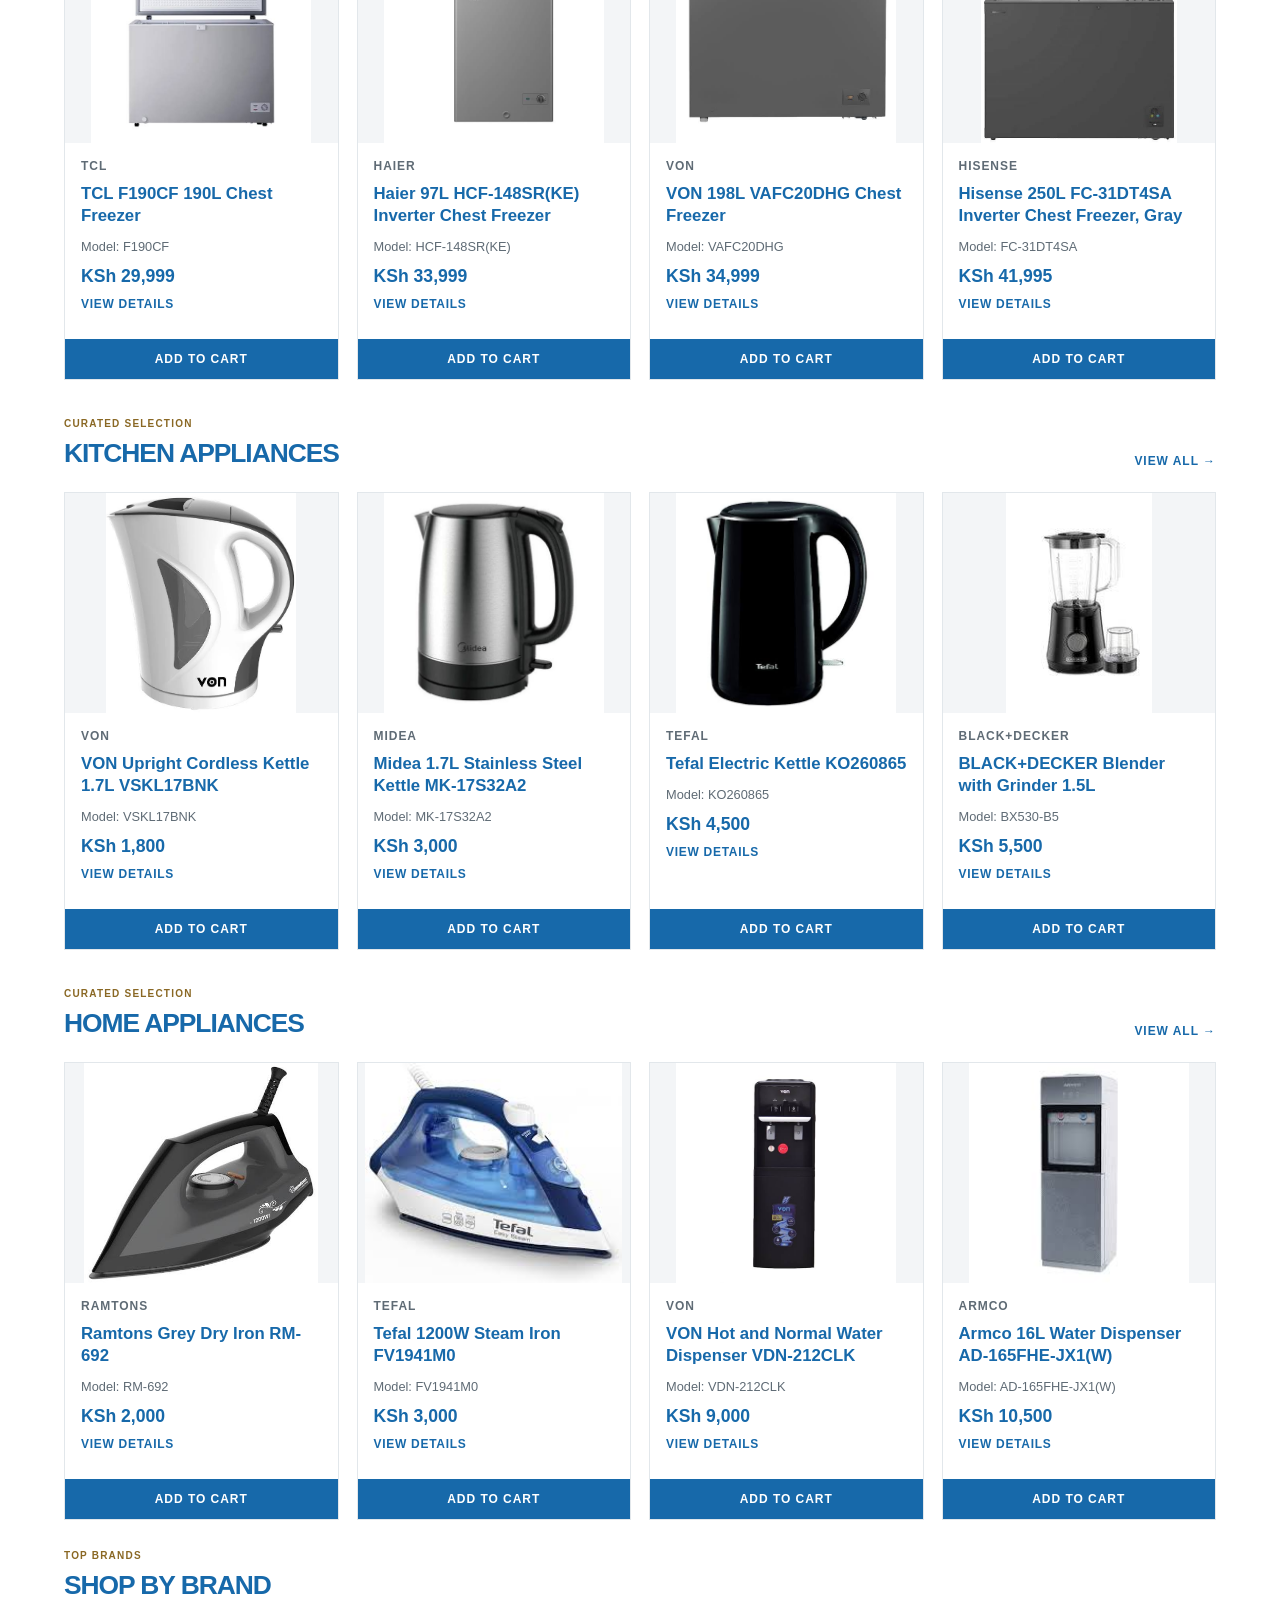
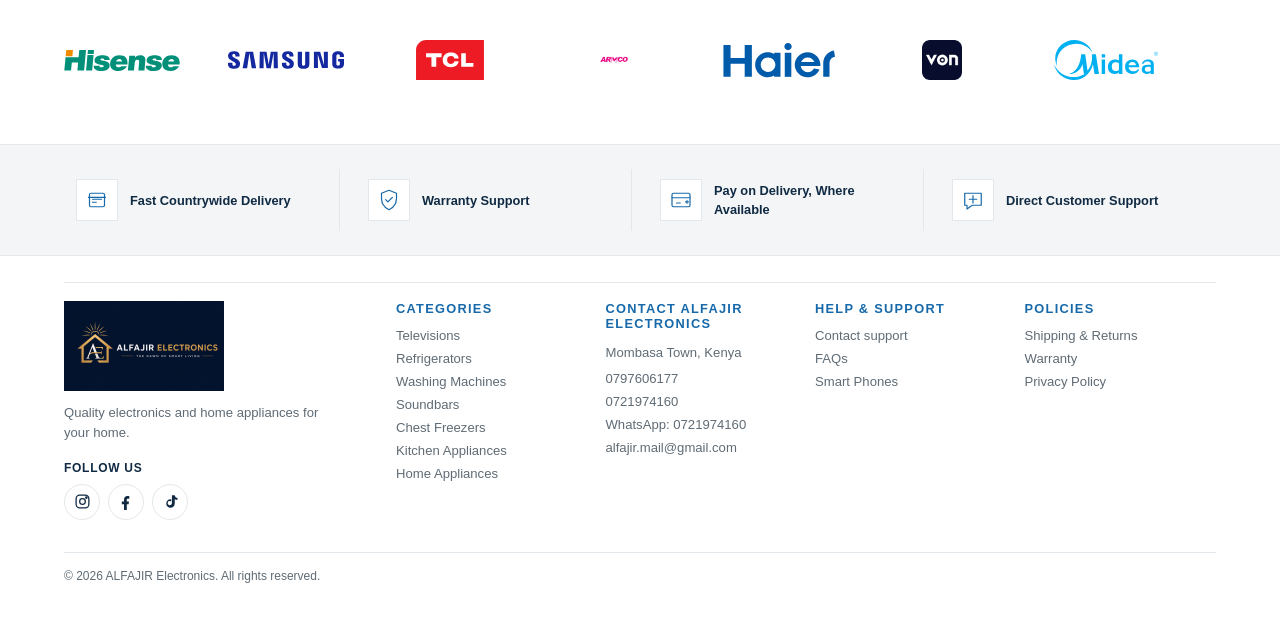
==== commit dbb6ad43: "favaricon update" ====
--- a/index.html
+++ b/index.html
@@ -6,6 +6,10 @@
   <meta name="theme-color" content="#ffffff">
   <meta name="description" content="Discover electronics and home appliances at ALFAJIR. The dawn of smart living.">
   <title>ALFAJIR | The Dawn of Smart Living</title>
+  <link rel="icon" href="favicon.ico" sizes="16x16 32x32 48x48">
+  <link rel="icon" type="image/png" sizes="16x16" href="images/favicon-16.png">
+  <link rel="icon" type="image/png" sizes="32x32" href="images/favicon-32.png">
+  <link rel="apple-touch-icon" sizes="180x180" href="images/apple-touch-icon.png">
   <link rel="preconnect" href="https://images.unsplash.com">
   <link rel="stylesheet" href="css/style.css">
   <script src="js/products.js" defer></script>
--- a/css/style.css
+++ b/css/style.css
@@ -1598,54 +1598,70 @@
 .brands-section {
   padding-top: 20px;
   padding-bottom: 28px;
+  background: var(--color-white);
 }
 
 .brand-strip {
+  --brand-logo-gap: 48px;
+  overflow: hidden;
+}
+
+.brand-strip-track {
+  display: flex;
+  width: max-content;
+  animation: brand-marquee 36s linear infinite;
+}
+
+.brand-logo-group {
+  display: flex;
+  flex: 0 0 auto;
+  align-items: center;
+  gap: var(--brand-logo-gap);
+  padding-right: var(--brand-logo-gap);
+}
+
+.brand-strip .brand-logo-card {
   display: grid;
-  grid-template-columns: repeat(auto-fit, minmax(min(150px, 100%), 1fr));
-  gap: 12px;
-}
-
-.brand-strip > .brand-logo-card {
-  display: grid;
+  flex: 0 0 116px;
+  height: 72px;
   place-items: center;
-  align-content: center;
-  gap: 8px;
-  min-height: 104px;
-  padding: 14px 10px;
-  border: 1px solid var(--color-line);
-  background: var(--color-white);
-  color: var(--color-blue);
-  text-align: center;
-  transition: border-color 160ms ease, box-shadow 160ms ease, transform 160ms ease;
-}
-
-.brand-strip > .brand-logo-card:hover {
-  border-color: var(--color-blue);
-  box-shadow: 0 8px 20px rgb(16 42 67 / 8%);
-  transform: translateY(-2px);
 }
 
 .brand-strip .brand-logo-image {
   display: block;
-  width: min(100%, 148px);
-  height: 46px;
+  width: 100%;
+  height: 40px;
   max-width: 100%;
   object-fit: contain;
   object-position: center;
 }
 
-.brand-strip .brand-logo-name {
-  color: var(--color-blue);
-  font-size: 0.72rem;
-  font-weight: 800;
-  line-height: 1.2;
-  letter-spacing: 0.04em;
-  text-transform: uppercase;
-}
-
-.brand-strip > .brand-logo-fallback {
-  font-size: 0.8rem;
+.brand-strip .brand-logo-image--samsung,
+.brand-strip .brand-logo-image--lg {
+  width: 116px;
+  height: 72px;
+  max-width: none;
+  object-fit: cover;
+}
+
+@keyframes brand-marquee {
+  from {
+    transform: translate3d(-50%, 0, 0);
+  }
+
+  to {
+    transform: translate3d(0, 0, 0);
+  }
+}
+
+.brand-strip:focus-within .brand-strip-track {
+  animation-play-state: paused;
+}
+
+@media (hover: hover) and (pointer: fine) {
+  .brand-strip:hover .brand-strip-track {
+    animation-play-state: paused;
+  }
 }
 
 .trust-section {
@@ -1720,9 +1736,9 @@
 }
 
 .footer-brand img {
-  width: min(100%, 240px);
+  width: min(100%, 160px);
   height: auto;
-  max-height: 140px;
+  max-height: 90px;
   object-fit: contain;
   object-position: left center;
 }
@@ -1838,10 +1854,6 @@
 
   .category-grid {
     grid-template-columns: repeat(2, minmax(0, 1fr));
-  }
-
-  .brand-strip {
-    grid-template-columns: repeat(4, minmax(0, 1fr));
   }
 
   .deal-banner-content {
@@ -2046,10 +2058,6 @@
     min-height: 320px;
   }
 
-  .brand-strip {
-    grid-template-columns: repeat(3, minmax(0, 1fr));
-  }
-
   .trust-grid {
     grid-template-columns: repeat(2, minmax(0, 1fr));
   }
@@ -2100,7 +2108,22 @@
   }
 
   .brand-strip {
-    grid-template-columns: repeat(2, minmax(0, 1fr));
+    --brand-logo-gap: 30px;
+  }
+
+  .brand-strip .brand-logo-card {
+    flex-basis: 92px;
+    height: 64px;
+  }
+
+  .brand-strip .brand-logo-image {
+    height: 34px;
+  }
+
+  .brand-strip .brand-logo-image--samsung,
+  .brand-strip .brand-logo-image--lg {
+    width: 92px;
+    height: 64px;
   }
 
   .trust-grid {
@@ -2494,4 +2517,16 @@
   .mobile-filter-panel[open] {
     animation-duration: 0.01ms;
   }
-}
+
+  .brand-strip {
+    overflow-x: auto;
+  }
+
+  .brand-strip-track {
+    animation: none;
+  }
+
+  .brand-logo-group[aria-hidden="true"] {
+    display: none;
+  }
+}
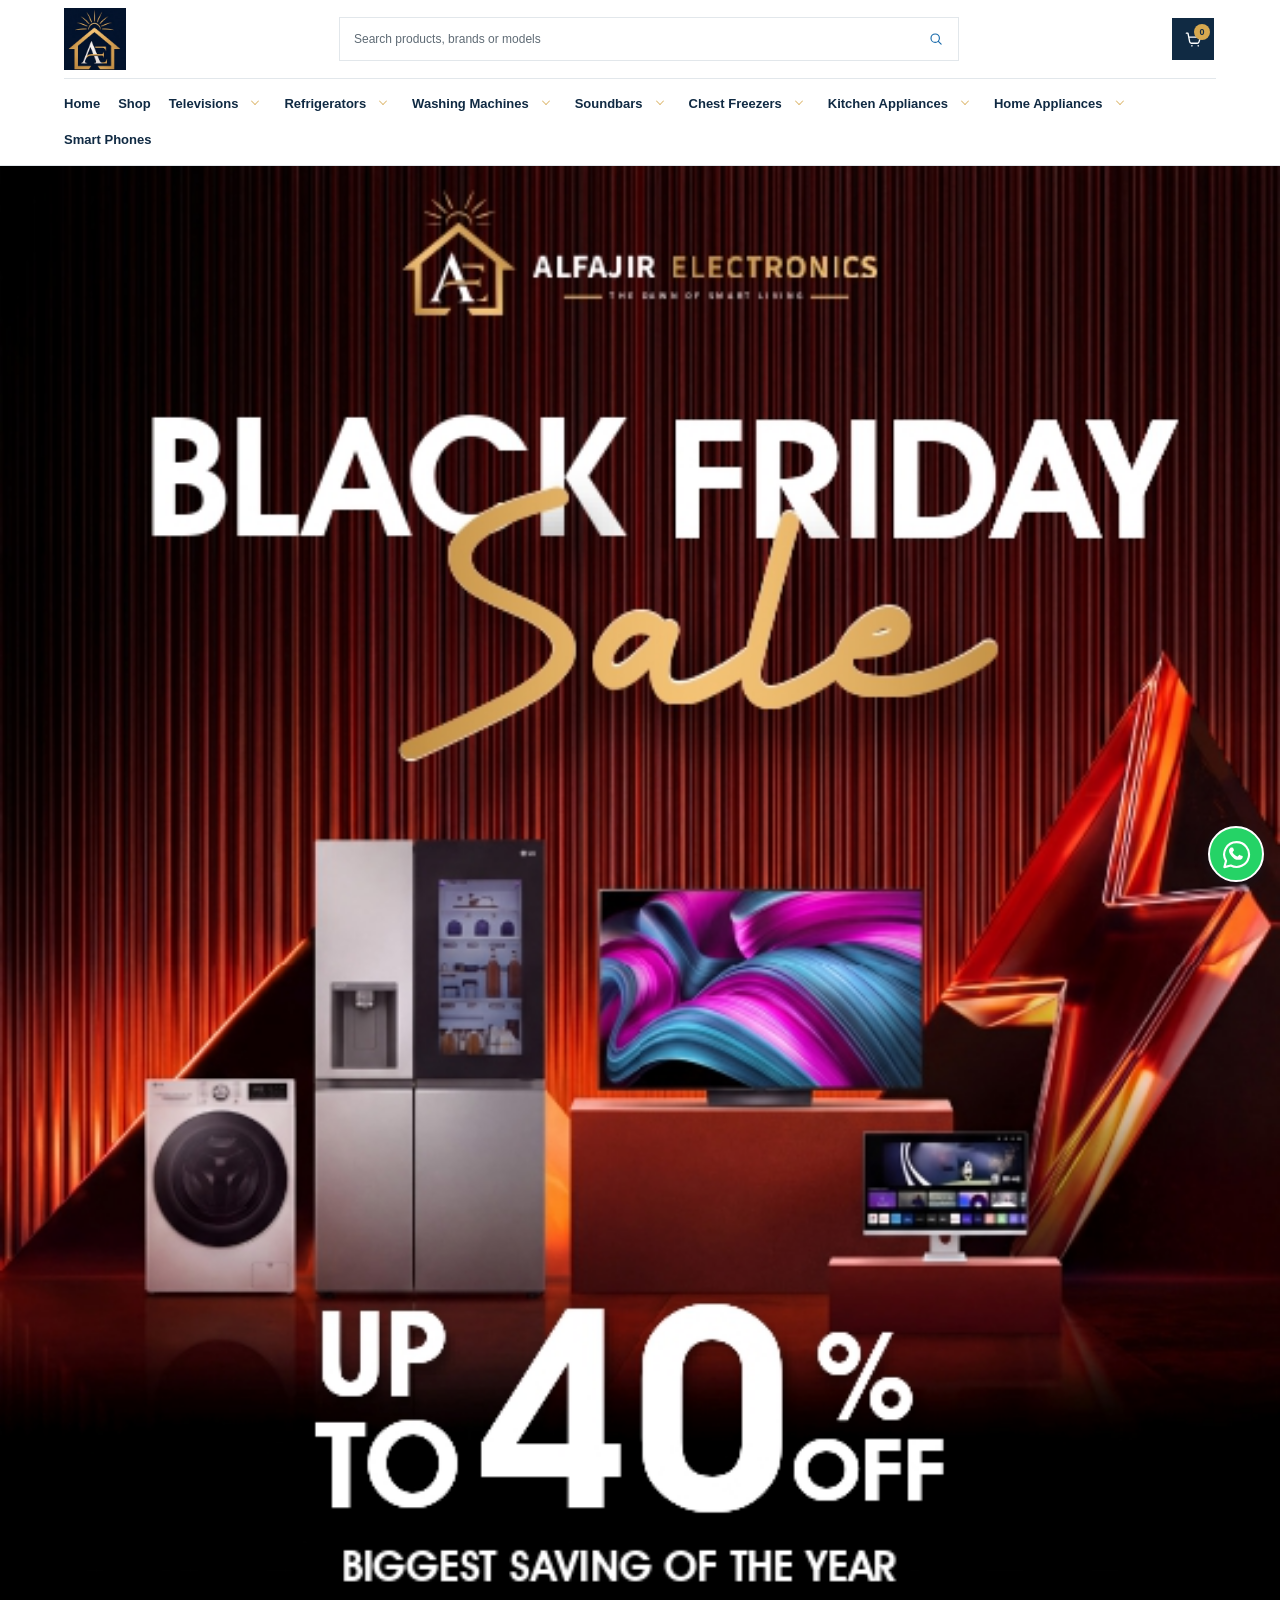
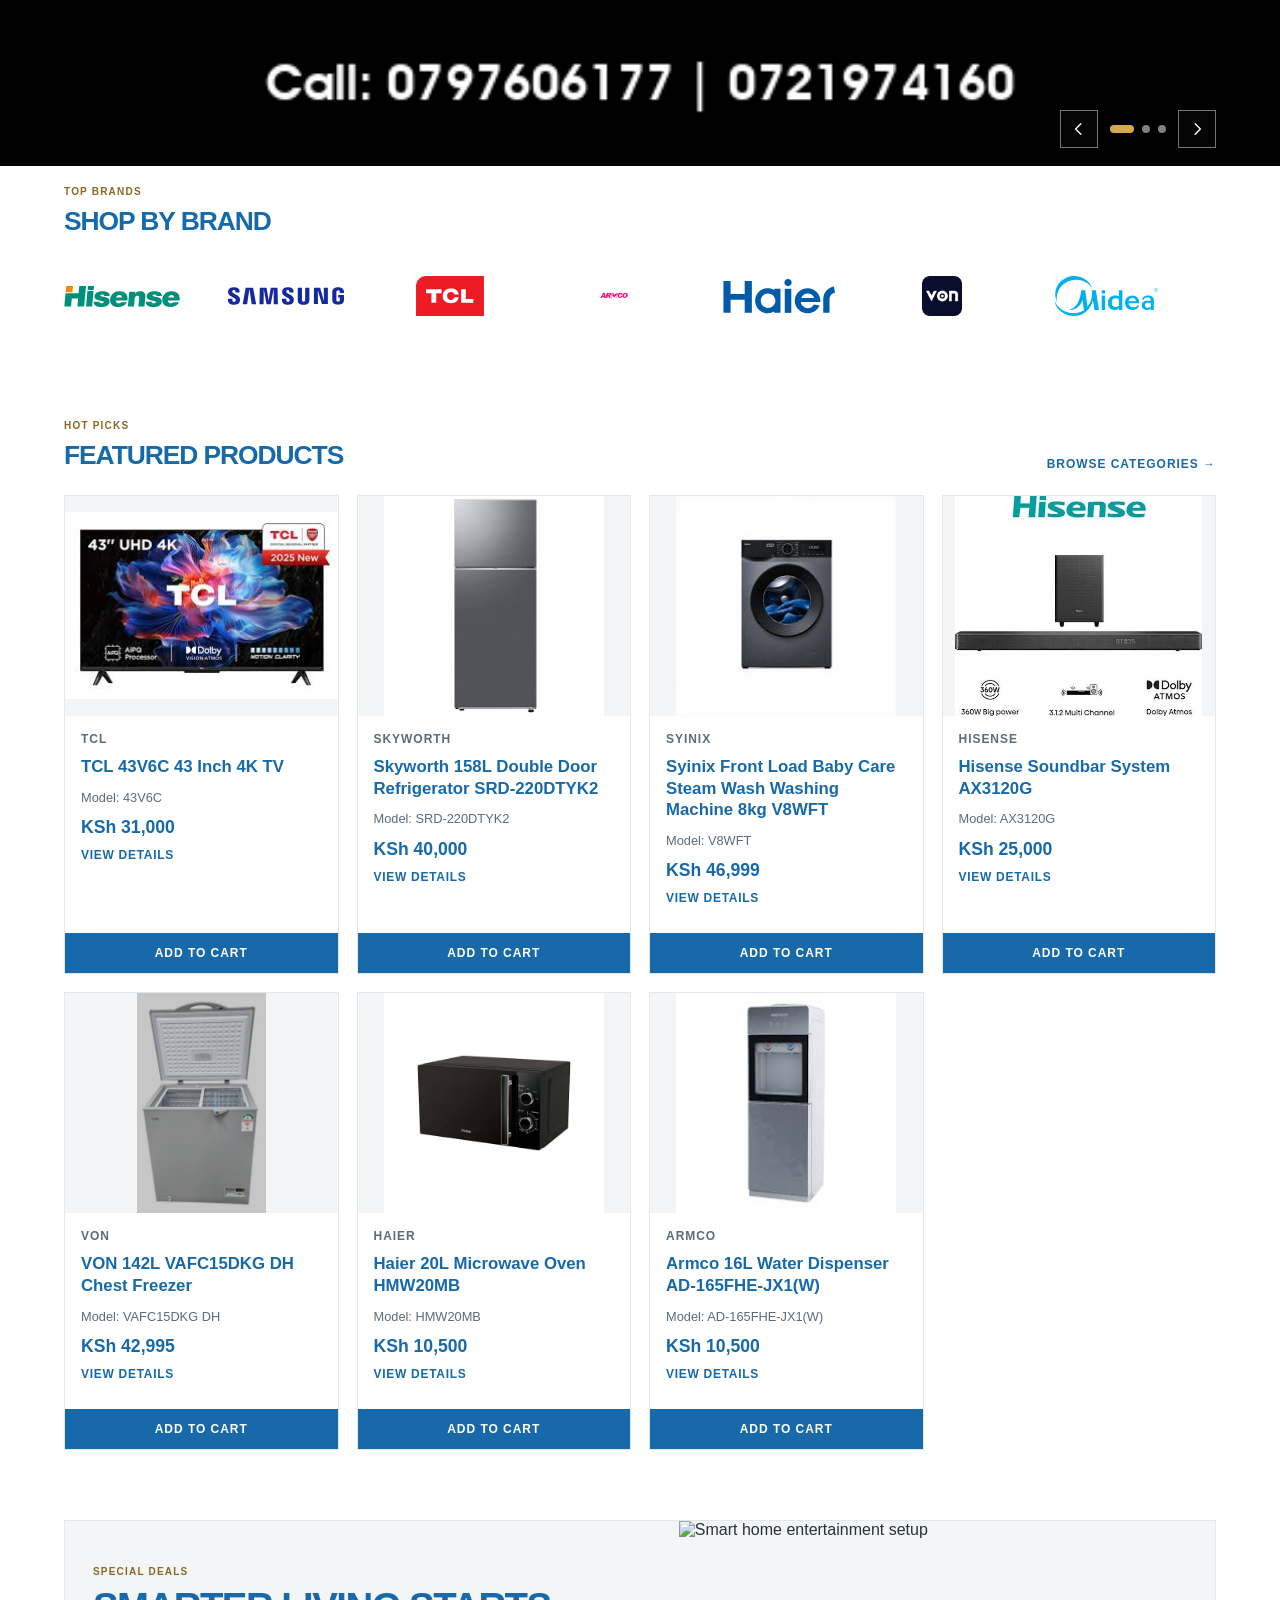
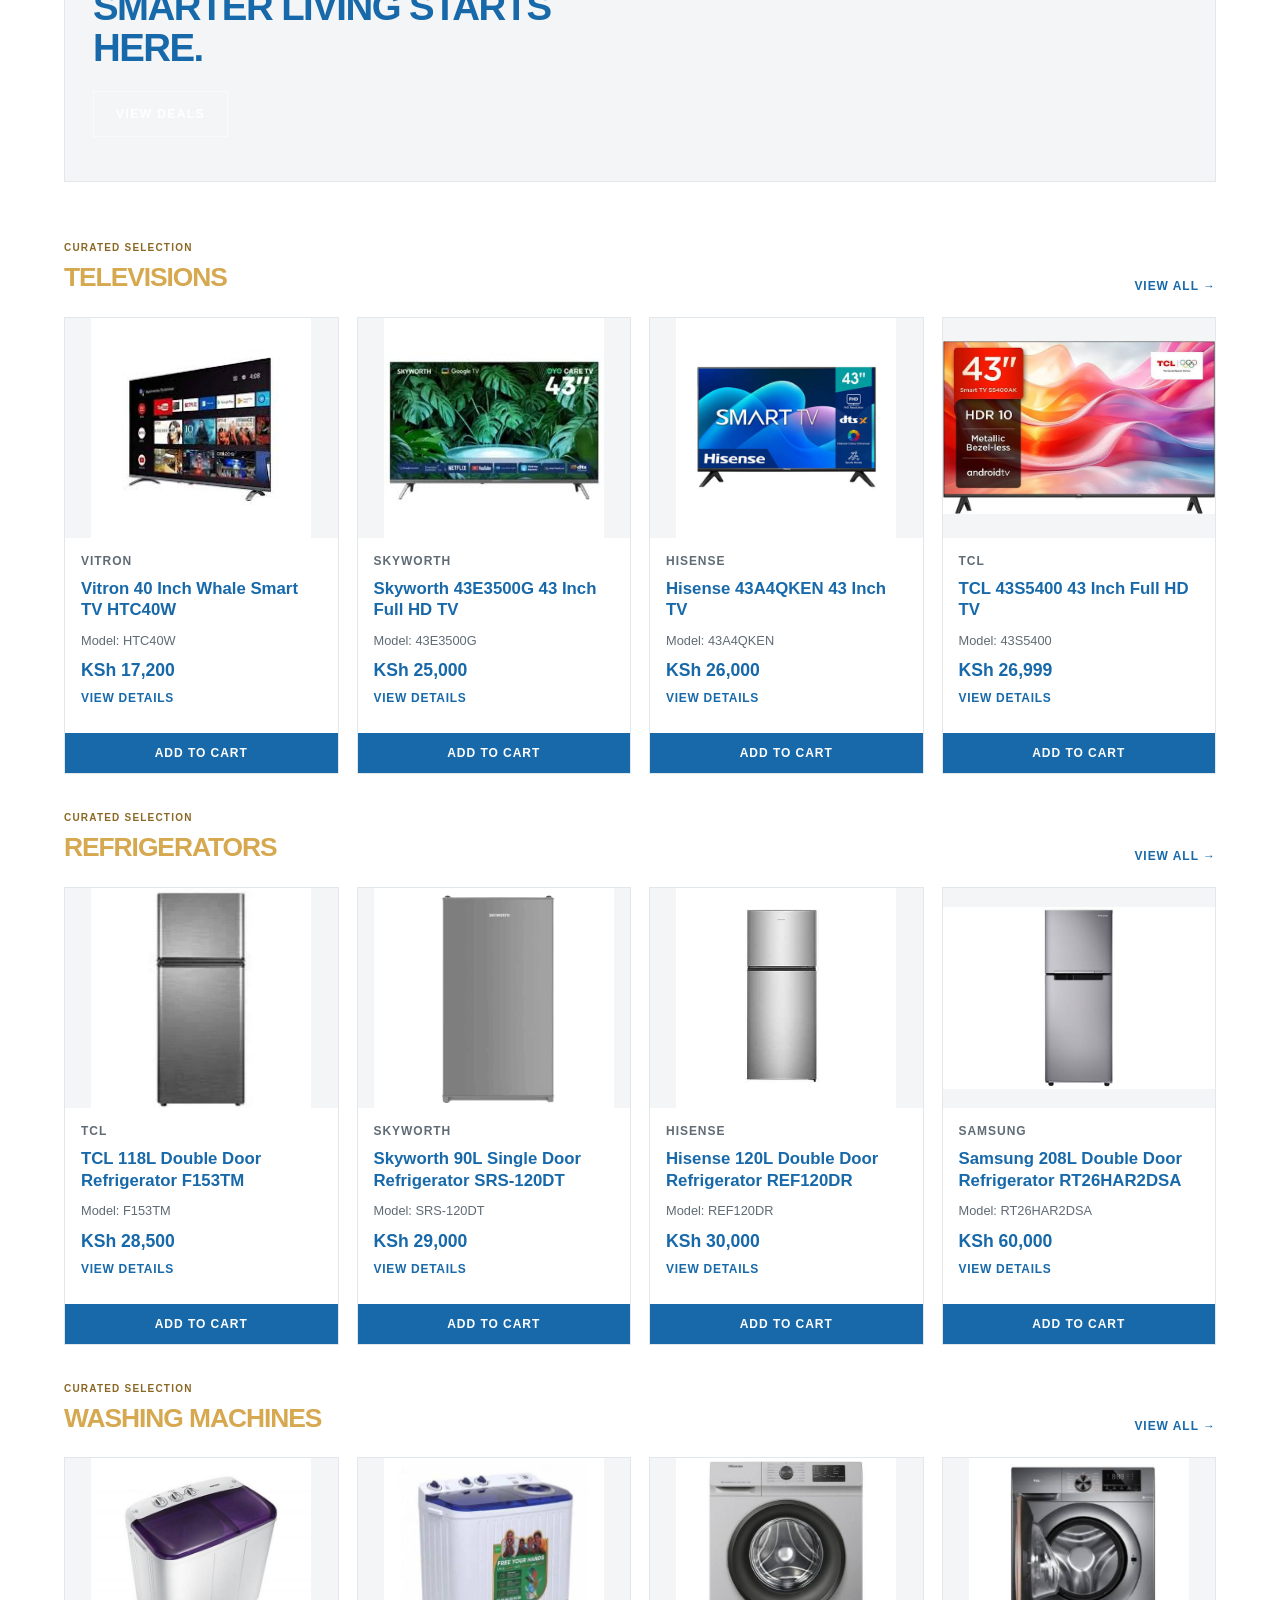
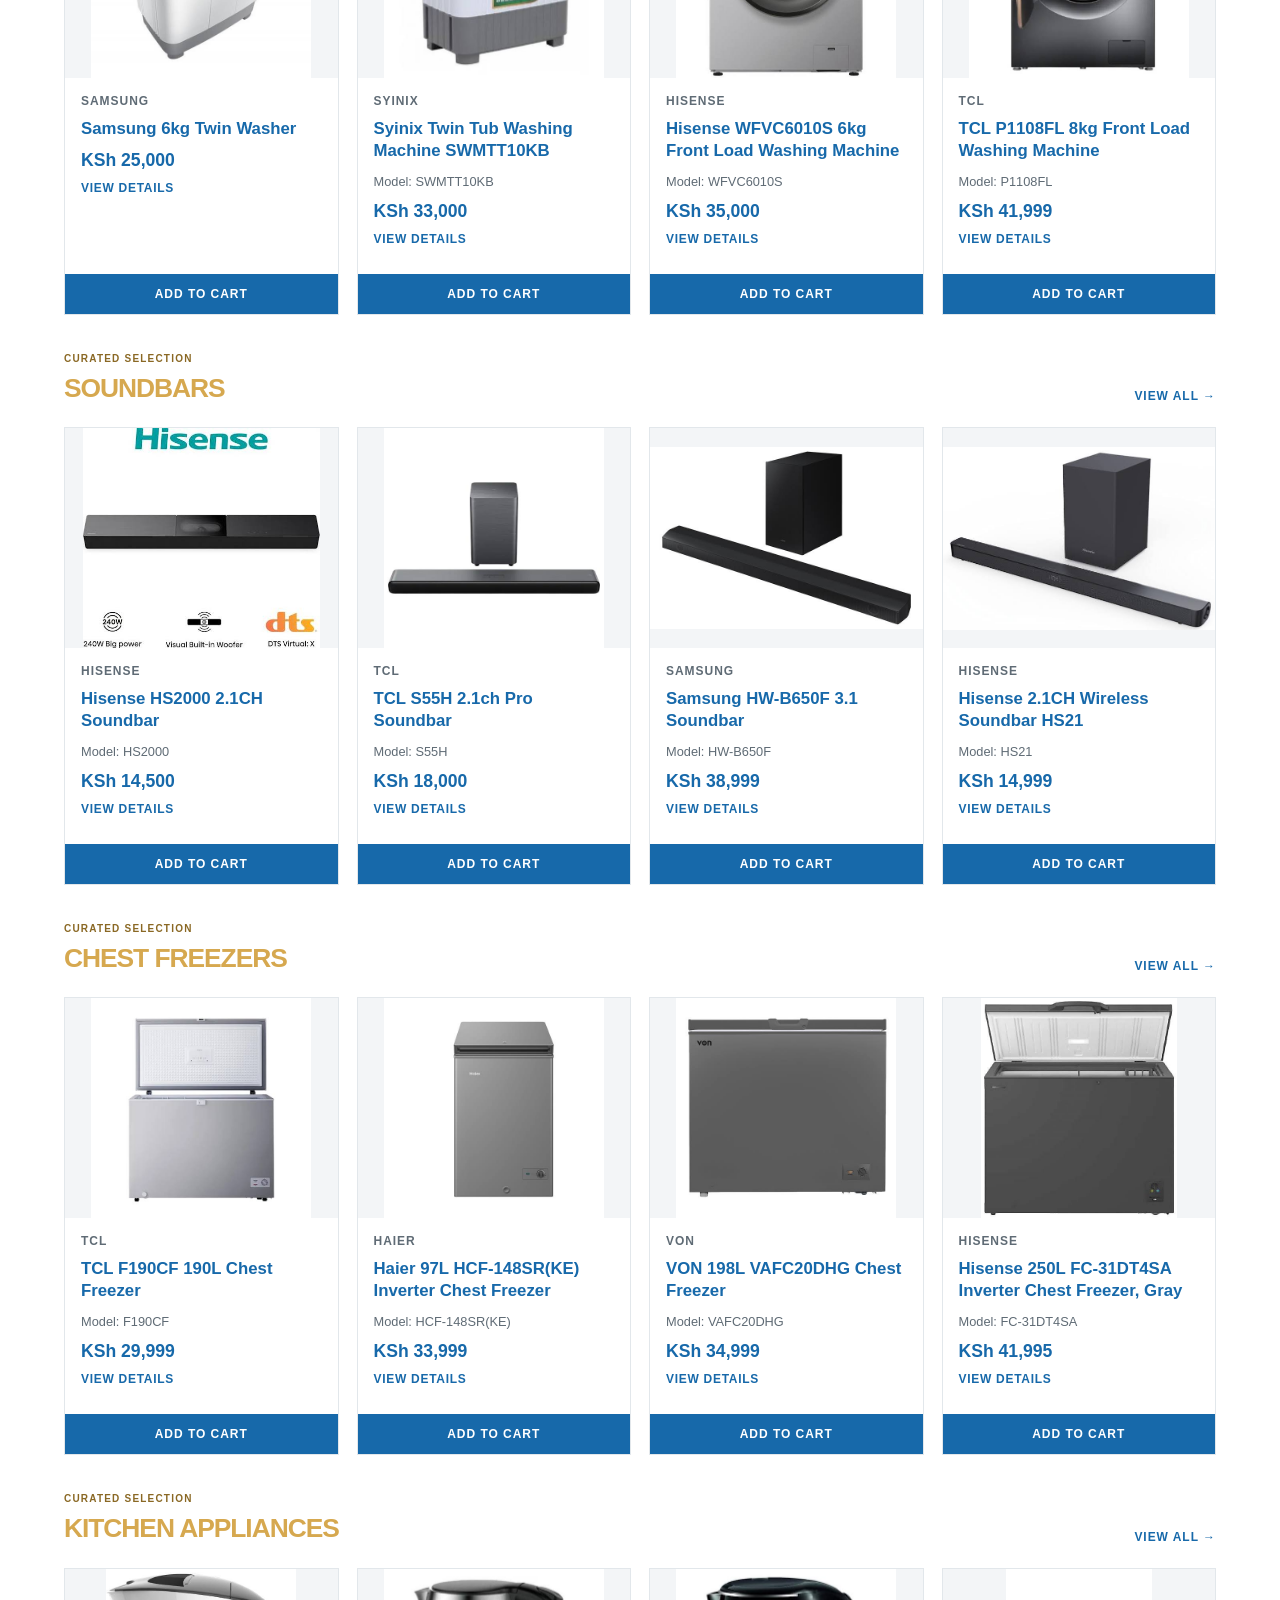
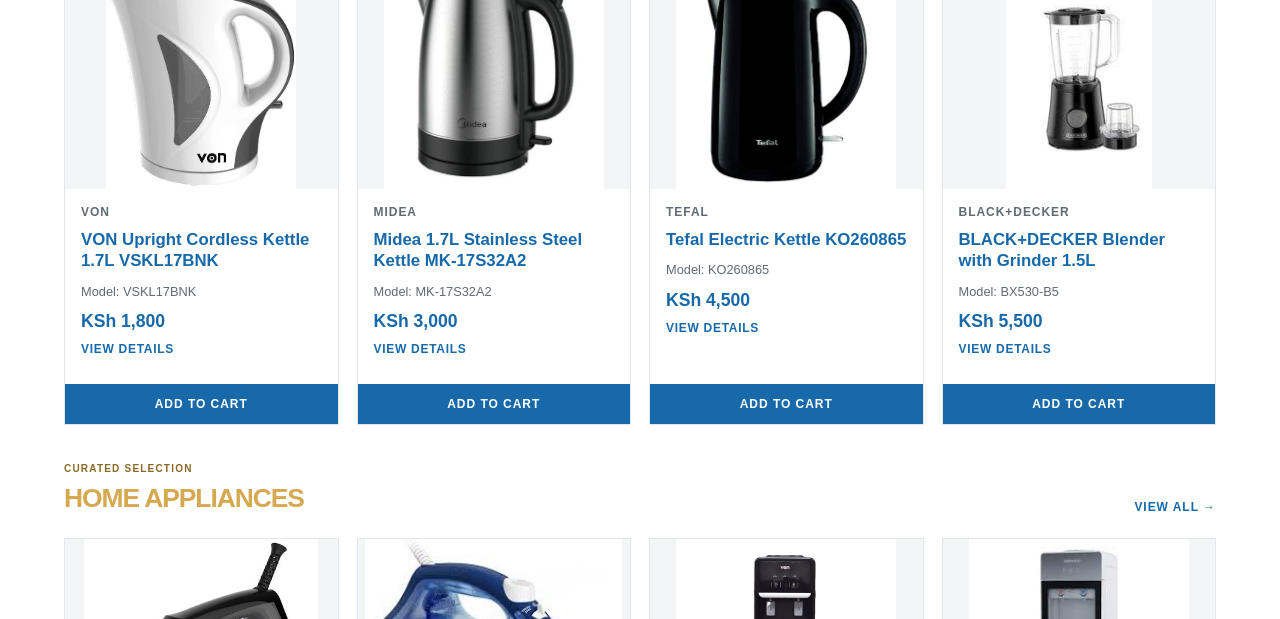
==== commit 727deed2: "improved banner section" ====
--- a/index.html
+++ b/index.html
@@ -67,7 +67,10 @@
         </article>
 
         <article class="hero-slide hero-slide-poster hero-slide-banner" aria-hidden="true">
-          <img class="hero-image" src="images/banners/The%20Dawn%20of%20Smart%20Living.png" alt="The dawn of smart living: ALFAJIR appliances, countrywide delivery, genuine warranty, pay on delivery, and direct support" loading="lazy">
+          <picture class="hero-poster">
+            <source media="(max-width: 767px)" srcset="images/banners/phone%20navigation.png">
+            <img class="hero-image" src="images/banners/The%20Dawn%20of%20Smart%20Living.png" alt="The dawn of smart living: ALFAJIR appliances, countrywide delivery, genuine warranty, pay on delivery, and direct support" loading="lazy">
+          </picture>
         </article>
 
         <article class="hero-slide" aria-hidden="true">
@@ -98,6 +101,16 @@
       </div>
     </section>
 
+    <section class="brands-section section-wrap" aria-labelledby="brands-heading">
+      <div class="section-heading">
+        <div>
+          <p class="section-kicker">TOP BRANDS</p>
+          <h2 id="brands-heading">SHOP BY BRAND</h2>
+        </div>
+      </div>
+      <div class="brand-strip" id="brand-strip" aria-label="Brands in the ALFAJIR catalog"></div>
+    </section>
+
     <section class="featured-section section-wrap" id="featured">
       <div class="section-heading">
         <div>
@@ -132,16 +145,6 @@
     </section>
 
     <div id="category-sections"></div>
-
-    <section class="brands-section section-wrap" aria-labelledby="brands-heading">
-      <div class="section-heading">
-        <div>
-          <p class="section-kicker">TOP BRANDS</p>
-          <h2 id="brands-heading">SHOP BY BRAND</h2>
-        </div>
-      </div>
-      <div class="brand-strip" id="brand-strip" aria-label="Brands in the ALFAJIR catalog"></div>
-    </section>
 
     <section class="trust-section" id="about" aria-label="Why choose ALFAJIR">
       <div class="trust-grid section-wrap">
--- a/css/style.css
+++ b/css/style.css
@@ -472,6 +472,40 @@
   text-transform: uppercase;
 }
 
+.whatsapp-float {
+  position: fixed;
+  right: max(16px, env(safe-area-inset-right));
+  bottom: max(18px, env(safe-area-inset-bottom));
+  z-index: 11;
+  display: grid;
+  width: 56px;
+  height: 56px;
+  place-items: center;
+  border: 2px solid var(--color-white);
+  border-radius: 50%;
+  background: #25d366;
+  color: var(--color-white);
+  box-shadow: 0 4px 14px rgb(16 42 67 / 28%);
+  transition: transform 180ms ease, box-shadow 180ms ease;
+}
+
+.whatsapp-float svg {
+  width: 31px;
+  height: 31px;
+  fill: currentColor;
+}
+
+.whatsapp-float:focus-visible {
+  outline-offset: 4px;
+}
+
+@media (hover: hover) and (pointer: fine) {
+  .whatsapp-float:hover {
+    transform: translateY(-3px);
+    box-shadow: 0 7px 20px rgb(16 42 67 / 34%);
+  }
+}
+
 .search-form {
   grid-area: search;
   display: flex;
@@ -867,8 +901,13 @@
 
 .category-label h3 {
   margin: 0;
+  color: var(--color-gold);
   font-size: 1.05rem;
   font-weight: 700;
+}
+
+.product-section .section-heading h2 {
+  color: var(--color-gold);
 }
 
 .category-label span {
@@ -2135,6 +2174,10 @@
   }
 }
 
+.has-comparison-bar .whatsapp-float {
+  bottom: max(124px, calc(108px + env(safe-area-inset-bottom)));
+}
+
 .has-comparison-bar {
   padding-bottom: 112px;
 }
